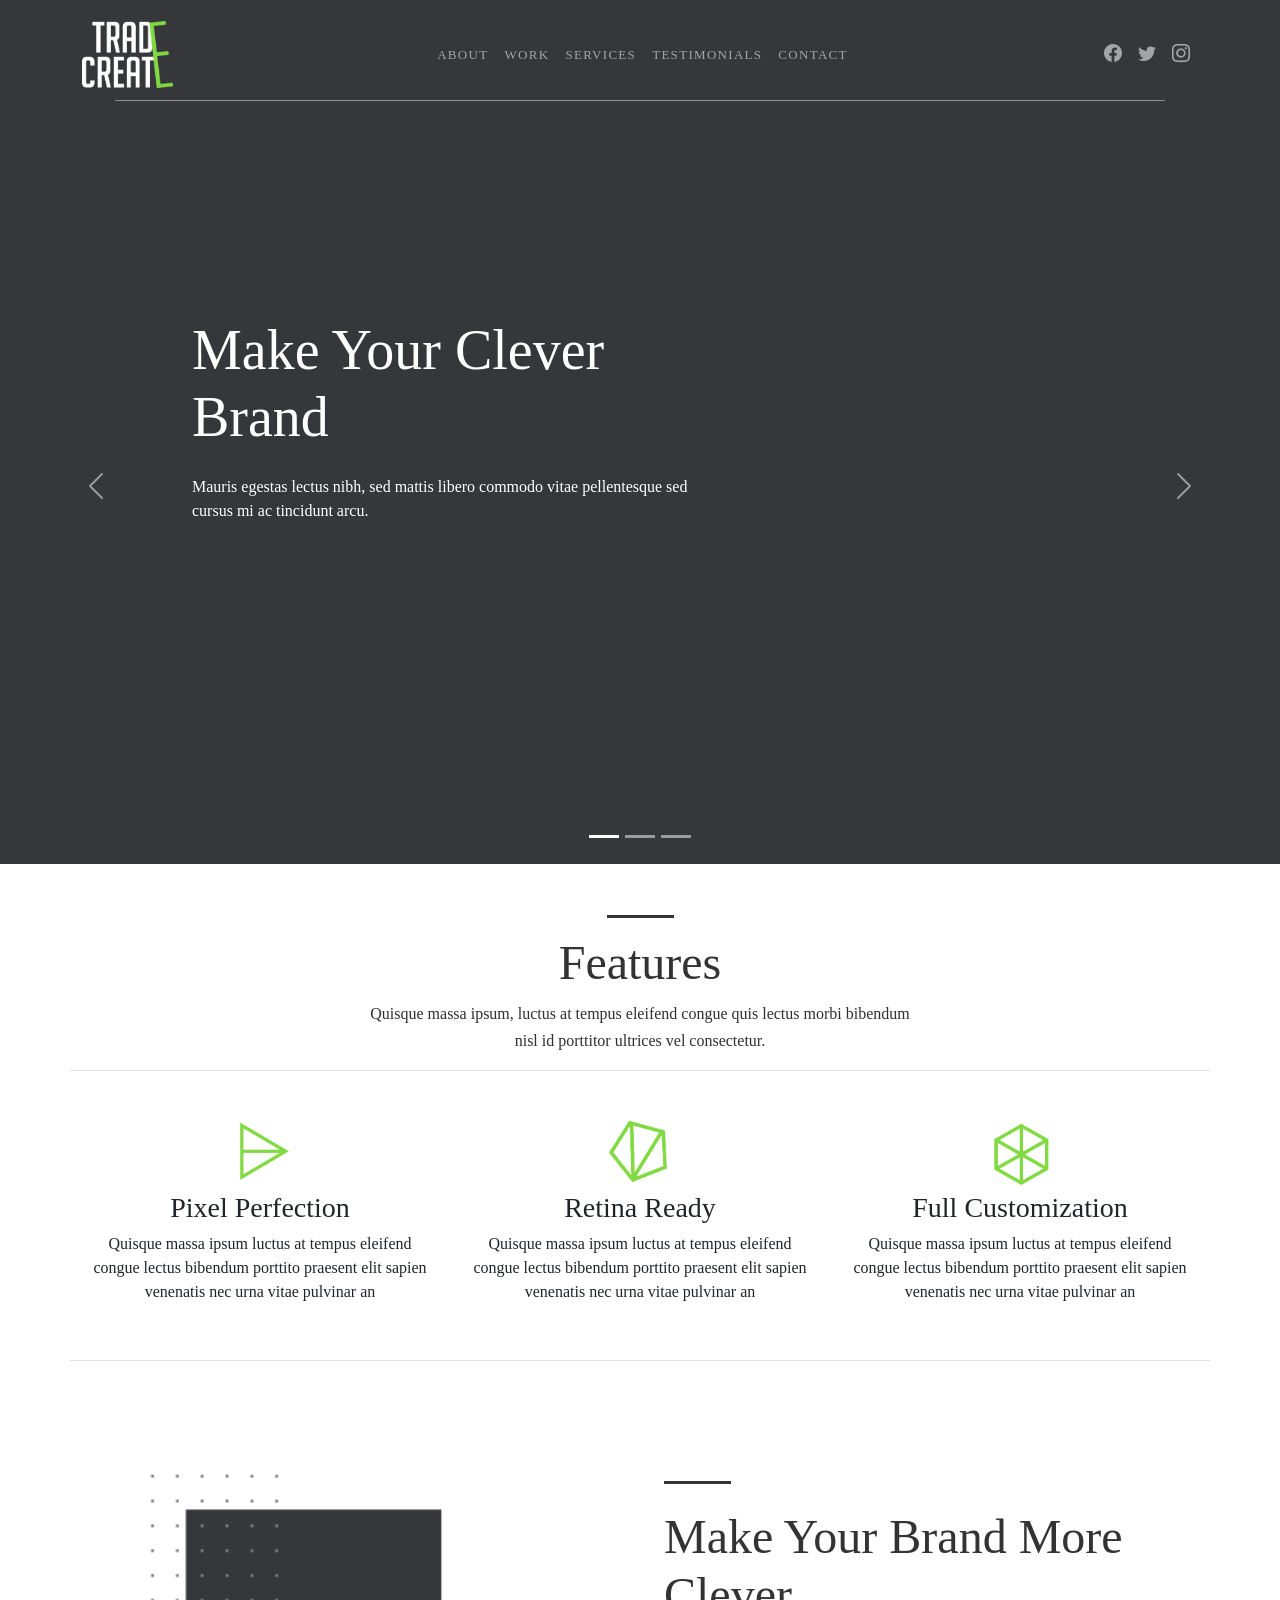
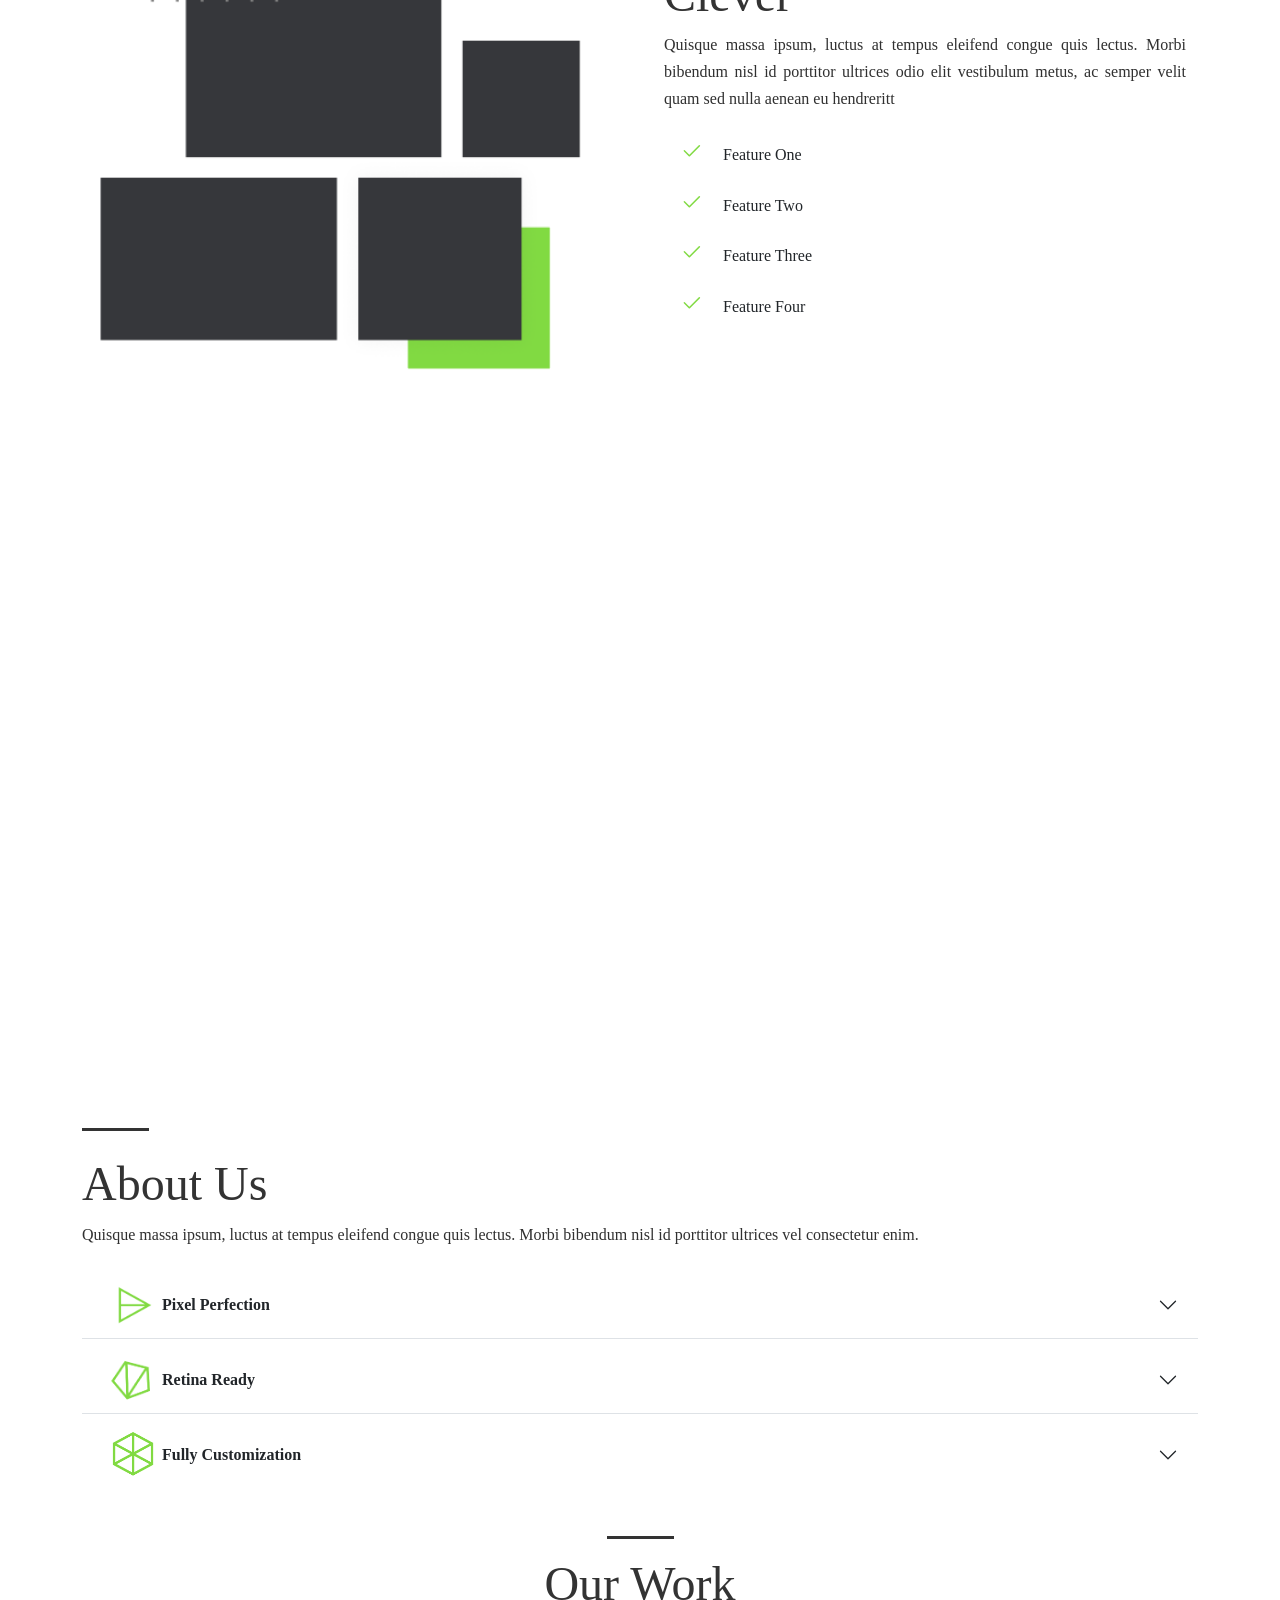
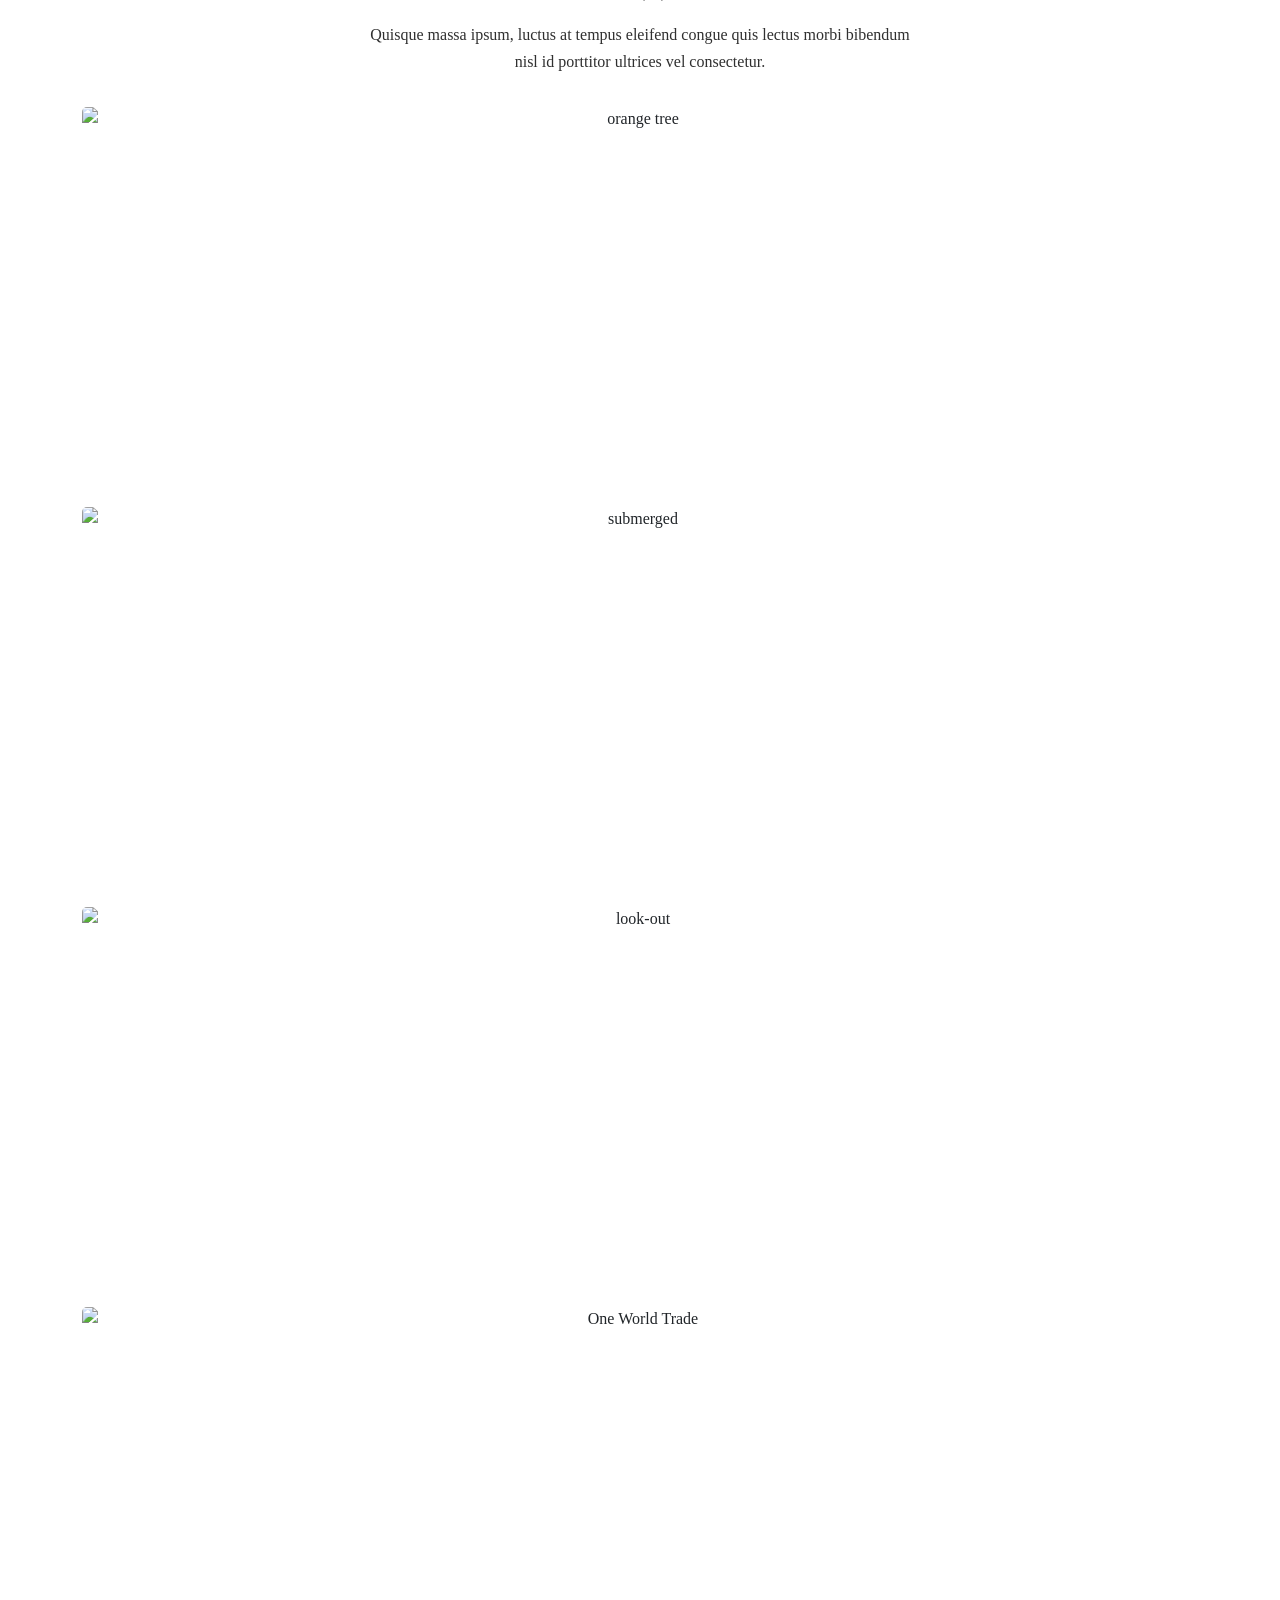
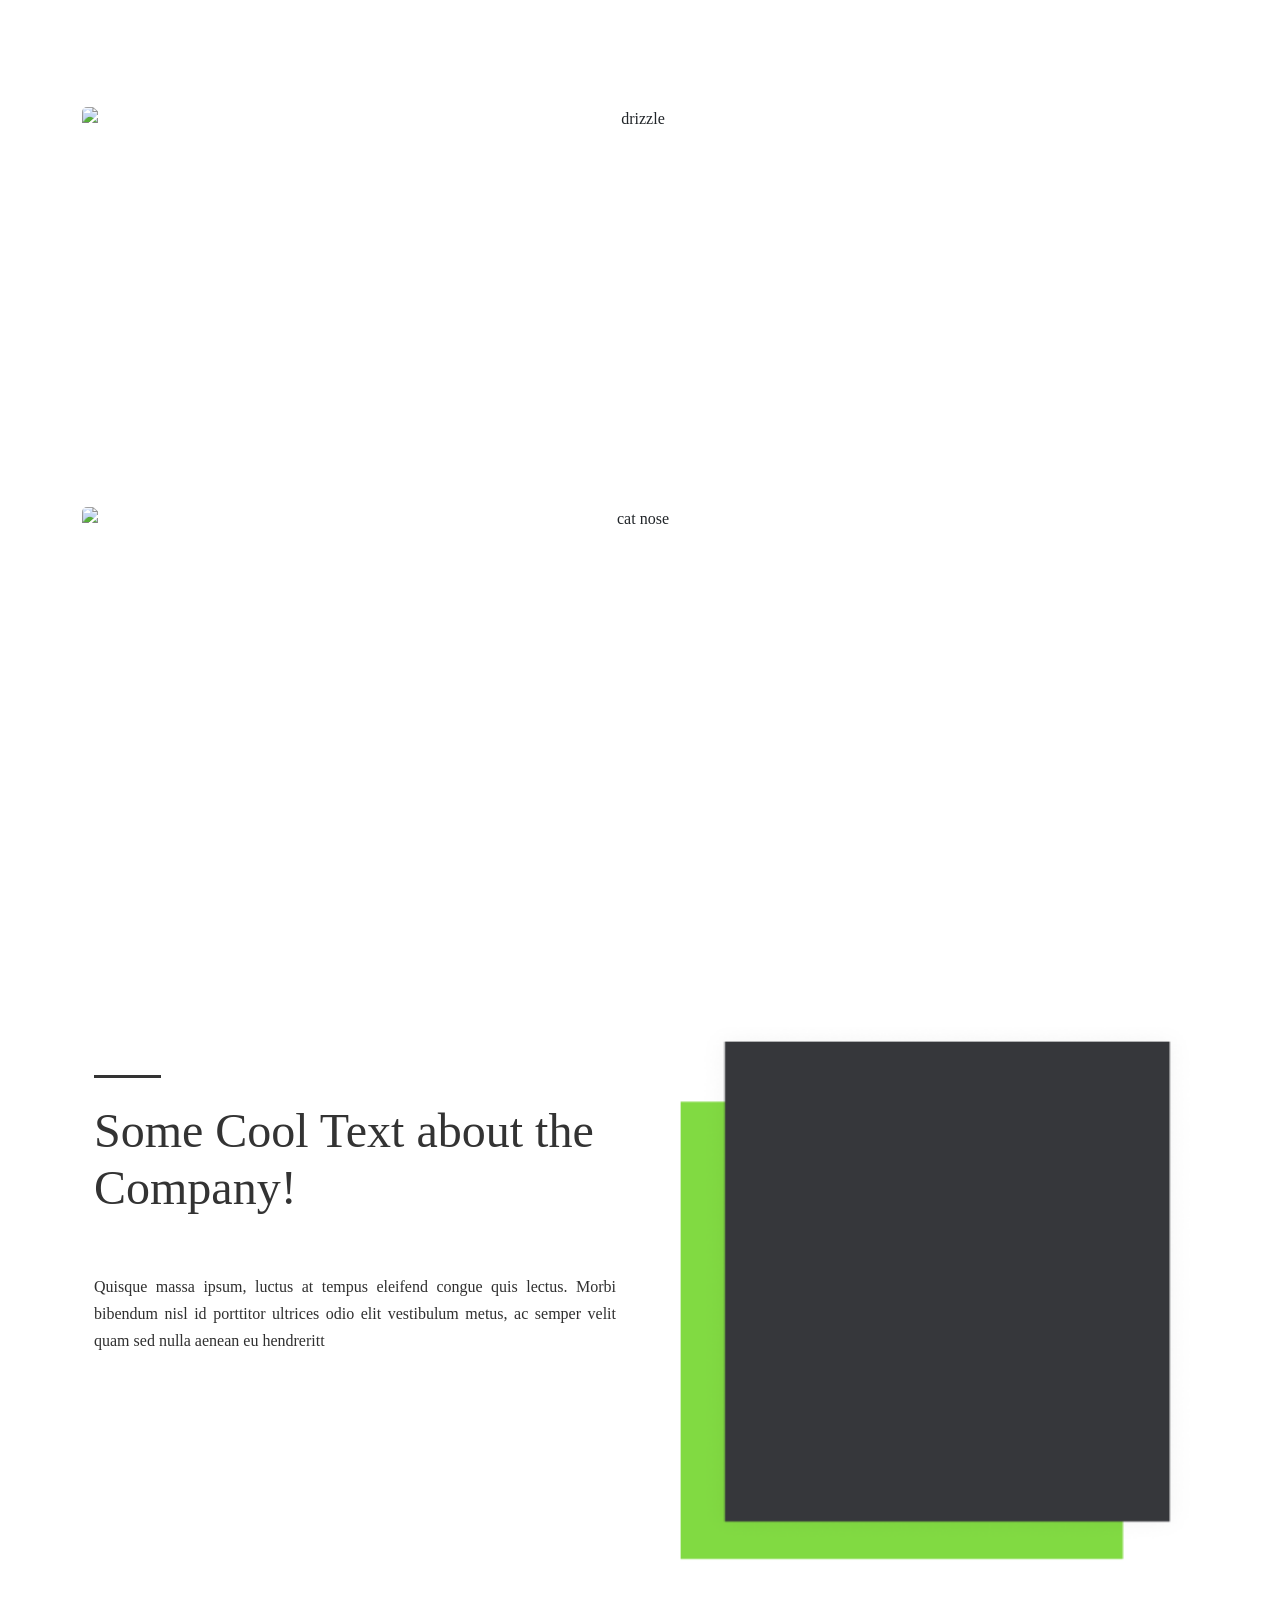
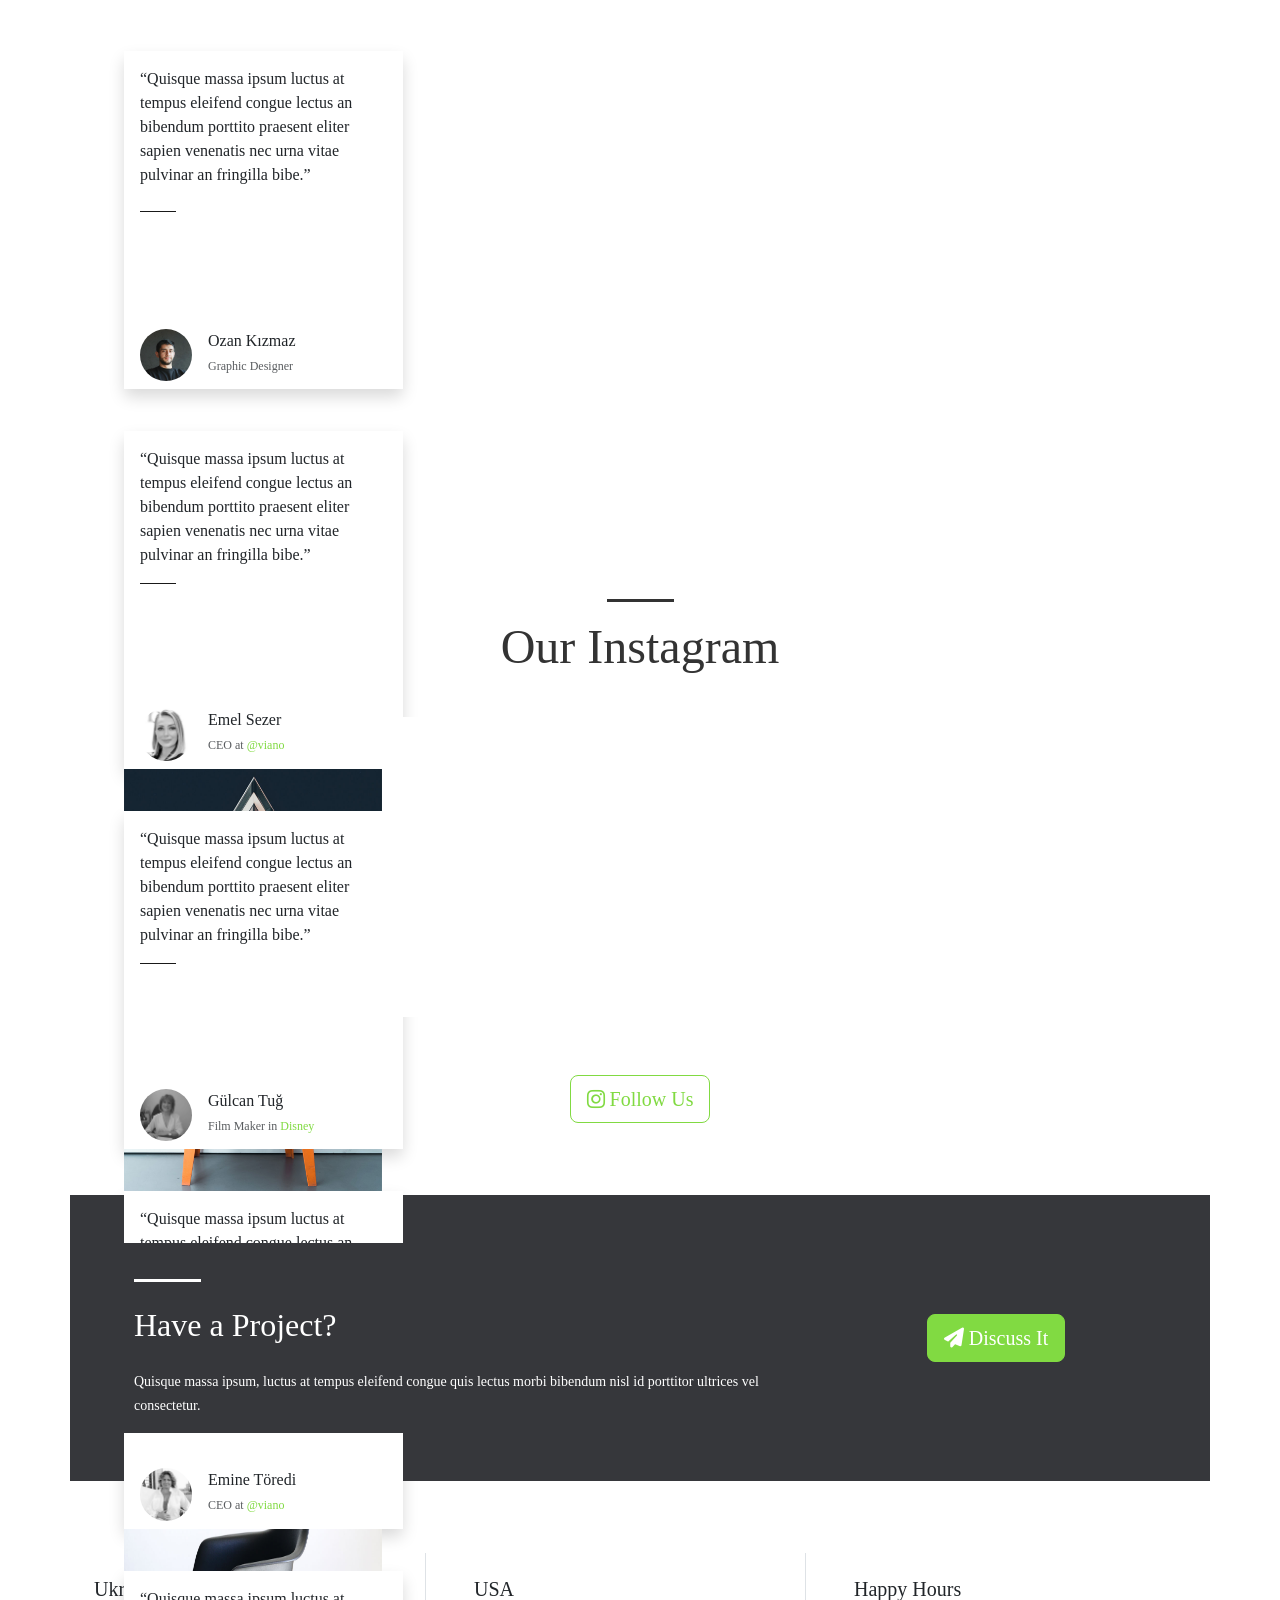
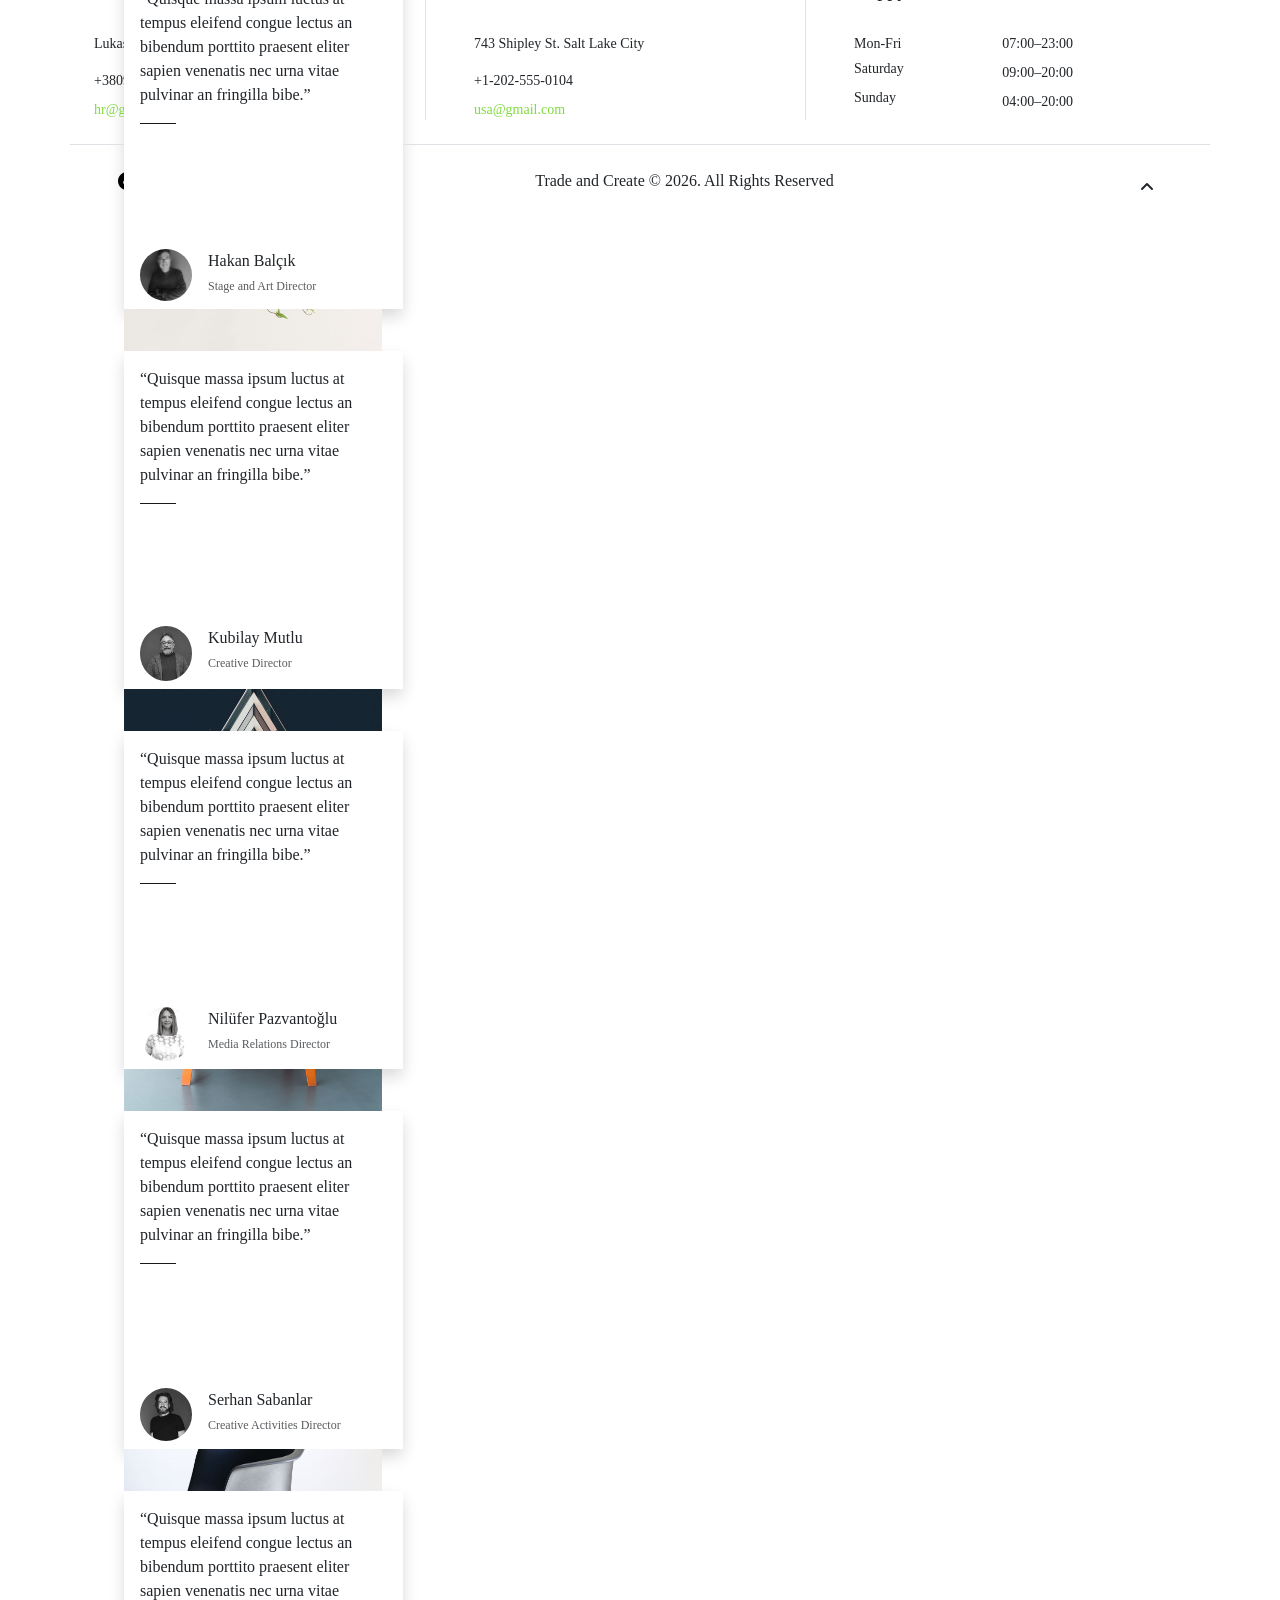
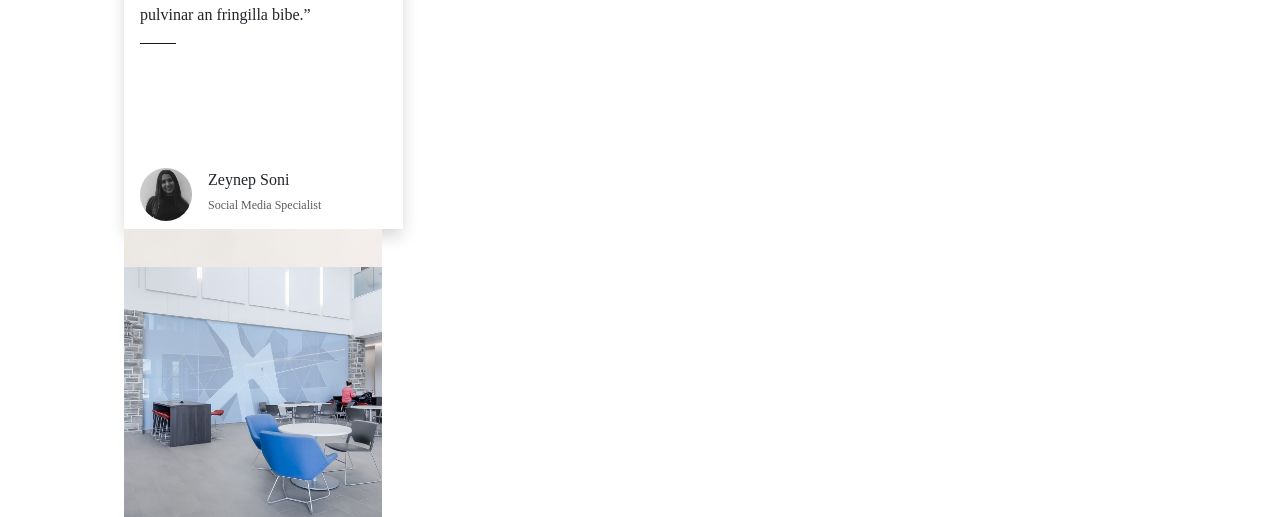
==== index.html @ 0f5eade4 "updated" ====
<!DOCTYPE html>
<html lang="en">
<head>
    <meta charset="UTF-8">
    <meta http-equiv="X-UA-Compatible" content="IE=edge">
    <meta name="viewport" content="width=device-width, initial-scale=1.0">
    <!-- WEBSITE INFO & TAGS -->
    <meta name="description" content="150 words">
    <meta name="url" content="http://www.websiteaddrress.com">
    <meta name="owner" content="your name">
    <meta name="keywords" content="your, tags">
    <!-- FAVICON -->
    <link rel="icon" type="image/png" href="/favicon/Trade and Create logo.png">
    <!-- BOOTSTRAP CDN -->
    <link href="https://cdn.jsdelivr.net/npm/bootstrap@5.1.3/dist/css/bootstrap.min.css" rel="stylesheet" integrity="sha384-1BmE4kWBq78iYhFldvKuhfTAU6auU8tT94WrHftjDbrCEXSU1oBoqyl2QvZ6jIW3" crossorigin="anonymous">
    <!-- BOOTSTRAP ICONS -->
    <link rel="stylesheet" href="https://cdn.jsdelivr.net/npm/bootstrap-icons@1.8.1/font/bootstrap-icons.css">
    <!-- FONT AWESOME CDN -->
    <link rel="stylesheet" href="https://cdnjs.cloudflare.com/ajax/libs/font-awesome/6.1.1/css/all.min.css" integrity="sha512-KfkfwYDsLkIlwQp6LFnl8zNdLGxu9YAA1QvwINks4PhcElQSvqcyVLLD9aMhXd13uQjoXtEKNosOWaZqXgel0g==" crossorigin="anonymous" referrerpolicy="no-referrer" />
    <!-- Flickity CSS CDN-->
    <link rel="stylesheet" href="https://npmcdn.com/flickity@2/dist/flickity.css">
    <!-- FONTS -->
        <!-- OPEN SANS -->
    <link rel="preconnect" href="https://fonts.googleapis.com">
    <link rel="preconnect" href="https://fonts.gstatic.com" crossorigin>
    <link href="https://fonts.googleapis.com/css2?family=Open+Sans:ital,wght@0,300;0,400;0,500;0,600;0,700;0,800;1,300;1,400;1,500;1,600;1,700;1,800&display=swap" rel="stylesheet">
    <!-- CSS -->
    <link rel="stylesheet" href="/css/style.css">
    <!-- TITLE -->
    <title>Trade and Create</title>
</head>
<body data-bs-spy="scroll" data-bs-target="#main-nav">
    <!-- TODO: NAVIGATION BAR SCROLL EFFECT-->
    <nav id="main-nav" class="py-3 navbar navbar-dark navbar-expand-md bg-darkish font-size-14">
        <div class="container">
            <a class="navbar-brand" href="/index.html">
                <img src="/logo/Trade and Create logo.png" alt="The logo of Trade and Create" class="logo">
            </a>
            <!-- <button class="navbar-toggler" data-toggle="collapse" data-target="#navbarMenu">
                <span class="navbar-toggler-icon"></span>
            </button> -->
            <button class="navbar-toggler" type="button" data-bs-toggle="collapse" data-bs-target="#navbarMenu" aria-controls="navbarSupportedContent" aria-expanded="false" aria-label="Toggle navigation">
                <span class="navbar-toggler-icon"></span>
            </button>
            <div class="navbar-collapse collapse text-center nav-border" id="navbarMenu">
                <ul class="ms-auto navbar-nav neon_hover">
                    <li class="nav-item">
                        <a href="#about_us" class="nav-link text-uppercase">About</a>
                    </li>
                    <li class="nav-item">
                        <a href="#our_work" class="nav-link text-uppercase">Work</a>
                    </li>
                    <li class="nav-item">
                        <a href="#section_1" class="nav-link text-uppercase">Services</a>
                    </li>
                    <li class="nav-item">
                        <a href="#appreciations" class="nav-link text-uppercase">Testimonials</a>
                    </li>
                    <li class="nav-item">
                        <a href="#share" class="nav-link text-uppercase">Contact</a>
                    </li>
                </ul>
                <ul class="ms-auto navbar-nav neon_icons">
                    <li class="nav-item">
                        <a href="https://www.facebook.com/" class="nav-link text-uppercase">
                            <i class="bi bi-facebook"></i>
                        </a>
                    </li>
                    <li class="nav-item">
                        <a href="https://www.twitter.com" class="nav-link text-uppercase">
                            <i class="bi bi-twitter"></i>
                        </a>
                    </li>
                    <li class="nav-item">
                        <a href="#our_instagram" class="nav-link text-uppercase">
                            <i class="bi bi-instagram"></i>
                        </a>
                    </li>
                </ul>
            </div>
        </div>
    </nav>
    <div id="nav-hr"></div>

    <!-- TODO: HEADER WITH CAROUSEL -->

        <div id="myCarousel" class="carousel slide" data-bs-ride="carousel">
            <div class="carousel-indicators">
                <button type="button" data-bs-target="#myCarousel" data-bs-slide-to="0" class="active" aria-current="true" aria-label="Slide 1"></button>
                <button type="button" data-bs-target="#myCarousel" data-bs-slide-to="1" aria-label="Slide 2"></button>
                <button type="button" data-bs-target="#myCarousel" data-bs-slide-to="2" aria-label="Slide 3"></button>
            </div>
            <div class="carousel-inner">
                <div class="carousel-item active">
                    <img src="/trash/background.png" class="d-block w-100 img-fluid" alt="...">
                    <div class="carousel-caption">
                        <h5 class="display-4 fw-500 text-start mb-4">Make Your Clever Brand</h5>
                        <p class="text-start">Mauris egestas lectus nibh, sed mattis libero commodo vitae pellentesque sed cursus mi ac tincidunt arcu.</p>
                    </div>
                </div>
                <div class="carousel-item">
                    <img src="/trash/background.png" class="d-block w-100 img-fluid" alt="...">
                    <div class="carousel-caption">
                        <h5 class="display-4 fw-500 text-start mb-4">Second slide label</h5>
                        <p class="text-start">Mauris egestas lectus nibh, sed mattis libero commodo vitae pellentesque sed cursus mi ac tincidunt arcu.</p>
                    </div>
                </div>
                <div class="carousel-item">
                    <img src="/trash/background.png" class="d-block w-100 img-fluid" alt="...">
                    <div class="carousel-caption">
                        <h5 class="display-4 fw-500 text-start mb-4">Third slide label</h5>
                        <p class="text-start">Mauris egestas lectus nibh, sed mattis libero commodo vitae pellentesque sed cursus mi ac tincidunt arcu.</p>
                    </div>
                </div>
            </div>
            <button class="carousel-control-prev" type="button" data-bs-target="#myCarousel" data-bs-slide="prev">
                <span class="carousel-control-prev-icon" aria-hidden="true"></span>
                <span class="visually-hidden">Previous</span>
            </button>
            <button class="carousel-control-next" type="button" data-bs-target="#myCarousel" data-bs-slide="next">
                <span class="carousel-control-next-icon" aria-hidden="true"></span>
                <span class="visually-hidden">Next</span>
            </button>
        </div>
        <div class="scroll_down">
            <a href="#features" class="btn btn-green btn-lg rounded-0">Scroll Down</a>
        </div>

    <!-- Scroll Effect -->
    <div data-bs-spy="scroll" data-bs-target="#main-nav" data-bs-offset="0" class="scrollspy-example" tabindex="0">

        <section id="features" class="py-4 text-dark text-center">
            <div class="container">
                <div class="mt-4">
                    <div id="section_hr_middle"></div>
                    <h1 class="recommend-h1 pt-3">Features</h1>
                    <p class="lead-custom3 w-50 mx-auto text-center">
                        Quisque massa ipsum, luctus at tempus eleifend congue quis lectus morbi bibendum nisl id porttitor ultrices vel consectetur.
                    </p>
    
                    <div class="row text-center py-4 border-bottom border-top">
                        <div class="col-md-4 mb-resp p-3 text-center">
                            <img src="/img/perfect.png" alt="" style="width: 90px; height: 80px;">
                            <!-- <i class="fas fa-cog fa-3x mb-2"></i> -->
                            <h3>Pixel Perfection</h3>
                            <p>Quisque massa ipsum luctus at tempus eleifend congue lectus bibendum porttito praesent elit sapien venenatis nec urna vitae pulvinar an</p>
                        </div>
                        <div class="col-md-4 mb-resp p-3 text-center">
                            <img src="/img/2.png" alt="" style="width: 90px; height: 80px;">
                            <!-- <i class="fas fa-cloud fa-3x mb-2"></i> -->
                            <h3>Retina Ready</h3>
                            <p>Quisque massa ipsum luctus at tempus eleifend congue lectus bibendum porttito praesent elit sapien venenatis nec urna vitae pulvinar an</p>
                        </div>
                        <div class="col-md-4 mb-resp p-3 text-center">
                            <!-- <i class="fas fa-cart-plus fa-3x mb-2"></i> -->
                            <img src="/img/3.png" alt="" style="width: 80px; height: 70px; margin-top: 10px;">
                            <h3>Full Customization</h3>
                            <p>Quisque massa ipsum luctus at tempus eleifend congue lectus bibendum porttito praesent elit sapien venenatis nec urna vitae pulvinar an</p>
                        </div>
                    </div>
                </div>
            </div>
        </section>
    
        <!-- TODO: SECTION 1 WITH IMG -->
        <section class="py-5 text-left text-dark" id="section_1">
            <div class="container">
                <div class="row">
                    <div class="col-sm-12 col-md-6 ml-auto">
                        <img src="/img/big.png" alt="">
                    </div>
                    <div class="col-md-6 px-4 mt-5">
                        <div id="section_hr"></div>
                        <h1 class="recommend-h1 pt-4">Make Your Brand More Clever</h1>
                        <p class="lead-custom2">
                            Quisque massa ipsum, luctus at tempus eleifend congue quis lectus. Morbi bibendum nisl id porttitor ultrices odio elit vestibulum metus, ac semper velit quam sed nulla aenean eu hendreritt
                        </p>
                        <ul class="list-group mb-2">
                            <li class="list-group-item" id="list-group-sp">
                                <i class="bi bi-check2"></i> &nbsp &nbsp Feature One
                            </li>
                            <li class="list-group-item" id="list-group-sp">
                                <i class="bi bi-check2"></i> &nbsp &nbsp Feature Two
                            </li>
                            <li class="list-group-item" id="list-group-sp">
                                <i class="bi bi-check2"></i> &nbsp &nbsp Feature Three
                            </li>
                            <li class="list-group-item" id="list-group-sp">
                                <i class="bi bi-check2"></i> &nbsp &nbsp Feature Four
                            </li>
                        </ul>
                    </div>
                </div>
            </div>
        </section>
    
        <!-- TODO: VIDEO SECTION -->
        <div class="container" id="video_section">
            <video width="400" loop autoplay="true" muted>
                <source src="https://fol.com.tr/wp-content/themes/folstudio/dist/img/F_High.mp4" type="video/mp4">
            </video>
        </div>
    
        <!-- ABOUT US  -->
        <section class="py-4 text-left text-dark" id="about_us">
            <div class="container">
                <div class="mt-5">
                    <div id="section_hr"></div>
                    <h1 class="recommend-h1 pt-4">About Us</h1>
                    <p class="lead-custom2">
                        Quisque massa ipsum, luctus at tempus eleifend congue quis lectus. Morbi bibendum nisl id porttitor ultrices vel consectetur enim.
                    </p>
    
                    <!-- ACCORDION -->
                    <div class="accordion accordion-flush font-open-sans" id="accordionExample">
                        <div class="accordion-item">
                            <h2 class="accordion-header" id="headingOne">
                                <button class="accordion-button collapsed fw-bold" type="button" data-bs-toggle="collapse" data-bs-target="#collapseOne" aria-expanded="false" aria-controls="collapseOne">
                                    <img src="/img/perfect.png" alt="" style="width: 60px; height: 50px;">
                                    Pixel Perfection
                                </button>
                            </h2>
                            <div id="collapseOne" class="accordion-collapse collapse" aria-labelledby="headingOne" data-bs-parent="#accordionExample">
                                <div class="accordion-body">
                                    <strong>This is the second item's accordion body.</strong> It is hidden by default, until the collapse plugin adds the appropriate classes that we use to style each element. These classes control the overall appearance, as well as the showing and hiding via CSS transitions. You can modify any of this with custom CSS or overriding our default variables. It's also worth noting that just about any HTML can go within the <code>.accordion-body</code>, though the transition does limit overflow.
                                </div>
                            </div>
                        </div>
    
                        <div class="accordion-item">
                            <h2 class="accordion-header" id="headingTwo">
                                <button class="accordion-button collapsed fw-bold" type="button" data-bs-toggle="collapse" data-bs-target="#collapseTwo" aria-expanded="false" aria-controls="collapseTwo">
                                <img src="/img/2.png" alt="" style="width: 60px; height: 50px;">
                                Retina Ready
                                </button>
                            </h2>
                            <div id="collapseTwo" class="accordion-collapse collapse" aria-labelledby="headingTwo" data-bs-parent="#accordionExample">
                                <div class="accordion-body">
                                    <strong>This is the second item's accordion body.</strong> It is hidden by default, until the collapse plugin adds the appropriate classes that we use to style each element. These classes control the overall appearance, as well as the showing and hiding via CSS transitions. You can modify any of this with custom CSS or overriding our default variables. It's also worth noting that just about any HTML can go within the <code>.accordion-body</code>, though the transition does limit overflow.
                                </div>
                            </div>
                        </div>
    
                        <div class="accordion-item">
                            <h2 class="accordion-header" id="headingThree">
                                <button class="accordion-button collapsed fw-bold" type="button" data-bs-toggle="collapse" data-bs-target="#collapseThree" aria-expanded="false" aria-controls="collapseThree">
                                <img src="/img/3.png" alt="" style="width: 60px; height: 50px;">
                                Fully Customization
                                </button>
                            </h2>
                            <div id="collapseThree" class="accordion-collapse collapse" aria-labelledby="headingThree" data-bs-parent="#accordionExample">
                                <div class="accordion-body">
                                    <strong>This is the third item's accordion body.</strong> It is hidden by default, until the collapse plugin adds the appropriate classes that we use to style each element. These classes control the overall appearance, as well as the showing and hiding via CSS transitions. You can modify any of this with custom CSS or overriding our default variables. It's also worth noting that just about any HTML can go within the <code>.accordion-body</code>, though the transition does limit overflow.
                                </div>
                            </div>
                        </div>
                    </div>
    
                </div>
            </div>
        </section>
    
        <!-- CAROUSEL TEST -->
        <section class="py-4 mb-5 text-center text-dark" id="our_work">
            <div class="container">
                <div>
                    <div id="section_hr_middle"></div>
                    <h1 class="recommend-h1 pt-3 text-center">Our Work</h1>
                    <p class="lead-custom3 w-50 mx-auto">
                        Quisque massa ipsum, luctus at tempus eleifend congue quis lectus morbi bibendum nisl id porttitor ultrices vel consectetur.
                    </p>
    
                    <!-- Flickity HTML init -->
                    <div class="carousel_work pt-3"
                    data-flickity='{ "imagesLoaded": true, "percentPosition": false, "wrapAround": true, "autoPlay": true }'>
                        <img class="m-custom" src="https://s3-us-west-2.amazonaws.com/s.cdpn.io/82/orange-tree.jpg" alt="orange tree" />
                        <img class="m-custom" src="https://s3-us-west-2.amazonaws.com/s.cdpn.io/82/submerged.jpg" alt="submerged" />
                        <img class="m-custom" src="https://s3-us-west-2.amazonaws.com/s.cdpn.io/82/look-out.jpg" alt="look-out" />
                        <img class="m-custom" src="https://s3-us-west-2.amazonaws.com/s.cdpn.io/82/one-world-trade.jpg" alt="One World Trade" />
                        <img class="m-custom" src="https://s3-us-west-2.amazonaws.com/s.cdpn.io/82/drizzle.jpg" alt="drizzle" />
                        <img class="m-custom" src="https://s3-us-west-2.amazonaws.com/s.cdpn.io/82/cat-nose.jpg" alt="cat nose" />
                    </div>
    
                </div>
            </div>
        </section>
    
    
        <section class="pt-5 pb-2 text-left text-dark" id="section_2">
            <div class="container">
                <div class="row">
                    <div class="col-md-6 px-4 mt-5">
                        <div id="section_hr"></div>
                        <h1 class="recommend-h1 pt-4">Some Cool Text about the Company!</h1>
                        <p class="lead-custom2 pt-5">
                            Quisque massa ipsum, luctus at tempus eleifend congue quis lectus. Morbi bibendum nisl id porttitor ultrices odio elit vestibulum metus, ac semper velit quam sed nulla aenean eu hendreritt
                        </p>
                    </div>
                    <div class="col-sm-12 col-md-6">
                        <img src="/trash/Screenshot 2022-03-30 200941.png" alt="">
                    </div>
                </div>
            </div>
        </section>
    
        <section class="py-4 text-center text-dark" id="appreciations">
            <div class="container">
                <div class="carousel_grouped" data-flickity='{ "groupCells": true, "wrapAround": true, "autoPlay": true}'>
                    <div class="carousel_grouped-cell shadow m-4-5">
                            <div class="card">
                                <div class="card-body">
                                    <p class="card-text text-start mb-4">“Quisque massa ipsum luctus at tempus eleifend congue lectus an bibendum porttito praesent eliter sapien venenatis nec urna vitae pulvinar an fringilla bibe.”</p>
                                    <div id="section_hr_card"></div>
                                </div>
                                <div class="card-footer bg-white border-0">
                                    <img class="float-start img-fluid rounded-circle me-3" src="/img/person 1.jpg" alt="Ozan's Smile" width="52px">
                                    <div class="text-start">Ozan Kızmaz <br>
                                    <small class="text-muted">Graphic Designer</small>
                                    </div>
                                </div>
                            </div>
                        </div>
                    <div class="carousel_grouped-cell shadow m-4-5">
                        <div class="card">
                            <div class="card-body">
                                <p class="card-text text-start">“Quisque massa ipsum luctus at tempus eleifend congue lectus an bibendum porttito praesent eliter sapien venenatis nec urna vitae pulvinar an fringilla bibe.”</p>
                                <div id="section_hr_card"></div>
                            </div>
                            <div class="card-footer bg-white border-0">
                                    <img class="float-start img-fluid rounded-circle me-3" src="/img/person 2.jpg" alt="person" width="52px">
                                    <div class="text-start">Emel Sezer <br>
                                    <small class="text-muted">CEO at <span class="at">@viano</span></small>
                                    </div>
                                </div>
                        </div>
                    </div>
                    <div class="carousel_grouped-cell shadow m-4-5">
                        <div class="card">
                            <div class="card-body">
                                <p class="card-text text-start">“Quisque massa ipsum luctus at tempus eleifend congue lectus an bibendum porttito praesent eliter sapien venenatis nec urna vitae pulvinar an fringilla bibe.”</p>
                                <div id="section_hr_card"></div>
                            </div>
                            <div class="card-footer bg-white border-0">
                                    <img class="float-start img-fluid rounded-circle me-3" src="/img/person 3.jpeg" alt="person" width="52px">
                                    <div class="text-start">Gülcan Tuğ <br>
                                    <small class="text-muted">Film Maker in <span class="at">Disney</span></small>
                                    </div>
                                </div>
                        </div>
                    </div>
                    <div class="carousel_grouped-cell shadow m-4-5">
                        <div class="card">
                            <div class="card-body">
                                <p class="card-text text-start">“Quisque massa ipsum luctus at tempus eleifend congue lectus an bibendum porttito praesent eliter sapien venenatis nec urna vitae pulvinar an fringilla bibe.”</p>
                                <div id="section_hr_card"></div>
                            </div>
                            <div class="card-footer bg-white border-0">
                                    <img class="float-start img-fluid rounded-circle me-3" src="/img/person 4.jpg" alt="person" width="52px">
                                    <div class="text-start">Emine Töredi <br>
                                    <small class="text-muted">CEO at <span class="at">@viano</span></small>
                                    </div>
                                </div>
                        </div>
                    </div>
                    <div class="carousel_grouped-cell shadow m-4-5">
                        <div class="card">
                            <div class="card-body">
                                <p class="card-text text-start">“Quisque massa ipsum luctus at tempus eleifend congue lectus an bibendum porttito praesent eliter sapien venenatis nec urna vitae pulvinar an fringilla bibe.”</p>
                                <div id="section_hr_card"></div>
                            </div>
                            <div class="card-footer bg-white border-0">
                                    <img class="float-start img-fluid rounded-circle me-3" src="/img/person 5.jpg" alt="person" width="52px">
                                    <div class="text-start">Hakan Balçık <br>
                                    <small class="text-muted">Stage and Art Director</small>
                                    </div>
                                </div>
                        </div>
                    </div>
                    <div class="carousel_grouped-cell shadow m-4-5">
                        <div class="card">
                            <div class="card-body">
                                <p class="card-text text-start">“Quisque massa ipsum luctus at tempus eleifend congue lectus an bibendum porttito praesent eliter sapien venenatis nec urna vitae pulvinar an fringilla bibe.”</p>
                                <div id="section_hr_card"></div>
                            </div>
                            <div class="card-footer bg-white border-0">
                                    <img class="float-start img-fluid rounded-circle me-3" src="/img/person 6.jpg" alt="person" width="52px">
                                    <div class="text-start">Kubilay Mutlu <br>
                                    <small class="text-muted">Creative Director</small>
                                    </div>
                                </div>
                        </div>
                    </div>
                    <div class="carousel_grouped-cell shadow m-4-5">
                        <div class="card">
                            <div class="card-body">
                                <p class="card-text text-start">“Quisque massa ipsum luctus at tempus eleifend congue lectus an bibendum porttito praesent eliter sapien venenatis nec urna vitae pulvinar an fringilla bibe.”</p>
                                <div id="section_hr_card"></div>
                            </div>
                            <div class="card-footer bg-white border-0">
                                    <img class="float-start img-fluid rounded-circle me-3" src="/img/person 7.jpg" alt="person" width="52px">
                                    <div class="text-start">Nilüfer Pazvantoğlu <br>
                                    <small class="text-muted">Media Relations Director</small>
                                    </div>
                                </div>
                        </div>
                    </div>
                    <div class="carousel_grouped-cell shadow m-4-5">
                        <div class="card">
                            <div class="card-body">
                                <p class="card-text text-start">“Quisque massa ipsum luctus at tempus eleifend congue lectus an bibendum porttito praesent eliter sapien venenatis nec urna vitae pulvinar an fringilla bibe.”</p>
                                <div id="section_hr_card"></div>
                            </div>
                            <div class="card-footer bg-white border-0">
                                    <img class="float-start img-fluid rounded-circle me-3" src="/img/person 8.jpg" alt="person" width="52px">
                                    <div class="text-start">Serhan Sabanlar <br>
                                    <small class="text-muted">Creative Activities Director</small>
                                    </div>
                                </div>
                        </div>
                    </div>
                    <div class="carousel_grouped-cell shadow m-4-5">
                        <div class="card">
                            <div class="card-body">
                                <p class="card-text text-start">“Quisque massa ipsum luctus at tempus eleifend congue lectus an bibendum porttito praesent eliter sapien venenatis nec urna vitae pulvinar an fringilla bibe.”</p>
                                <div id="section_hr_card"></div>
                            </div>
                            <div class="card-footer bg-white border-0">
                                    <img class="float-start img-fluid rounded-circle me-3" src="/img/person 9.png" alt="person" width="52px">
                                    <div class="text-start">Zeynep Soni <br>
                                    <small class="text-muted">Social Media Specialist</small>
                                    </div>
                                </div>
                        </div>
                    </div>
                </div>
            </div>
        </section>
        <!-- Flickity HTML init -->
    
        <section class="py-4 text-center text-dark" id="our_instagram">
            <div class="container">
                <div>
                    <div id="section_hr_middle"></div>
                    <h1 class="recommend-h1 pt-3 text-center">Our Instagram</h1>
                </div>
    
                <!-- Flickity HTML init -->
                <div class="carousel-insta m-4-5" data-flickity='{ "groupCells": true, "wrapAround": true, "autoPlay": true}'>
                    <div class="carousel-cell-insta me-5">
                        <img src="/images/work-1.jpg" alt="">
                    </div>
                    <div class="carousel-cell-insta me-5">
                        <img src="/images/work-2.jpg" alt="">
                    </div>
                    <div class="carousel-cell-insta me-5">
                        <img src="/images/work-3.jpg" alt="">
                    </div>
                    <div class="carousel-cell-insta me-5">
                        <img src="/images/work-4.jpg" alt="">
                    </div>
                    <div class="carousel-cell-insta me-5">
                        <img src="/images/work-5.jpg" alt="">
                    </div>
                    <div class="carousel-cell-insta me-5">
                        <img src="/images/work-6.jpg" alt="">
                    </div>
                    <div class="carousel-cell-insta me-5">
                        <img src="/images/work-1.jpg" alt="">
                    </div>
                    <div class="carousel-cell-insta me-5">
                        <img src="/images/work-2.jpg" alt="">
                    </div>
                    <div class="carousel-cell-insta me-5">
                        <img src="/images/work-3.jpg" alt="">
                    </div>
                    <div class="carousel-cell-insta me-5">
                        <img src="/images/work-4.jpg" alt="">
                    </div>
                    <div class="carousel-cell-insta me-5">
                        <img src="/images/work-5.jpg" alt="">
                    </div>
                    <div class="carousel-cell-insta me-5">
                        <img src="/images/work-6.jpg" alt="">
                    </div>
                </div>
    
                <a href="https://www.instagram.com/tradeandcreate/" class="btn btn-outline-green btn-lg mt-3">
                    <i class="bi bi-instagram"></i> Follow Us</a>
            </div>
        </section>
    
        <section class="container my-5 p-5" id="share">
            <div class="row">
                <div class="col-md-8">
                    <div class="card">
                        <div class="card-body">
                            <div id="section_hr"></div>
                            <h2 class="pt-4 pb-3 card-title">Have a Project?</h2>
                            <small class="card-text">Quisque massa ipsum, luctus at tempus eleifend congue quis lectus morbi bibendum nisl id porttitor ultrices vel consectetur.</small>
                        </div>
                    </div>
                </div>
                <div class="col-md-4 d-flex justify-content-center align-items-center">
                    <button class="btn btn-green btn-lg">
                        <i class="fa-solid fa-paper-plane"></i> Discuss It
                    </button>
                </div>
            </div>
        </section>
    
        <section id="contacts" class="container">
            <div class="row">
                <div class="col-md-4 p-4">
                    <div class="border-end">
                        <h5 class="py-4">Ukraine</h5>
                        <address>Lukashevicha N. Ul., bld. 19, Kiev</address>
                        <a class="d-block pb-2 text-decoration-none text-dark" href="tel:+380931122334">+380931122334</a>
                        <a href="mailto:hr@gmail.com">hr@gmail.com</a>
                    </div>
                </div>
                <div class="contacts_hr"></div>
                <div class="col-md-4 p-4">
                    <div class="border-end">
                        <h5 class="py-4">USA</h5>
                        <address>743 Shipley St.
                            Salt Lake City
                        </address>
                        <a class="d-block pb-2 text-decoration-none text-dark" href="tel:+1-202-555-0104">+1-202-555-0104</a>
                        <a href="mailto:usa@gmail.com">usa@gmail.com</a>
                    </div>
                </div>
                <div class="contacts_hr"></div>
                <div class="col-md-4 p-4">
                    <div>
                        <h5 class="py-4">Happy Hours</h5>
                        <div class="row">
                            <div class="col-5">
                                <div class="pb-1">Mon-Fri</div>
                                <div class="pb-2">Saturday</div>
                                <div>Sunday</div>
                            </div>
                            <div class="col-7">
                                <div class="pb-2">07:00–23:00</div>
                                <div class="pb-2">09:00–20:00</div>
                                <div>04:00–20:00</div>
                            </div>
                        </div>
                    </div>
                </div>
            </div>
        </section>
    
    </div> <!-- End of Scroll -->
    <footer class="container py-4 px-5 border-top">
        <div class="row">
            <div class="col-sm-4 footer-icons">
                <a href="https://www.facebook.com/">
                    <i class="bi bi-facebook"></i>
                </a>
                <a href="https://www.twitter.com">
                    <i class="bi bi-twitter ms-3"></i>
                </a>
                <a href="https://www.instagram.com/tradeandcreate/">
                    <i class="bi bi-instagram ms-3"></i>
                </a>
            </div>
            <div id="footer_title" class="col-sm-5 text-center">Trade and Create &copy; <span id="year"></span>. All Rights Reserved</div>
            <div class="col-sm-3 arrow">
                <a href="#main-nav">
                    <i class="fa-solid fa-angle-up float-end mt-1 btn btn-outline-dark rounded-circle" style="padding: 6px 8px;">
                    </i>
                </a>
            </div>
        </div>
    </footer>

    <!-- <div data-bs-spy="scroll" data-bs-target="#main-nav" data-bs-offset="0" class="scrollspy-example" tabindex="0">
        <h4 id="about">First heading</h4>
        <p>Lorem, ipsum dolor sit amet consectetur adipisicing elit. Earum expedita repellendus, esse eveniet enim atque rerum. Placeat magni nihil labore id provident illum doloribus voluptas vel, delectus ab iure neque optio. Quibusdam eum aliquam nostrum qui veritatis atque iure facilis.</p>
        <h4 id="work">Second heading</h4>
        <p>Lorem ipsum dolor sit amet consectetur adipisicing elit. Nesciunt nemo saepe commodi ad totam corrupti sit, at, dicta omnis odio officiis cupiditate quas perferendis, hic aliquam veniam. Unde architecto iure optio magnam amet voluptate, voluptatum doloribus aliquid. Vel, quas maiores.</p>
        <h4 id="services">Third heading</h4>
        <p>Lorem ipsum dolor sit amet consectetur adipisicing elit. Sint accusantium animi quia quam porro tenetur itaque excepturi nostrum. Fugit suscipit, tempore incidunt inventore non a dicta ut consectetur unde cum, magnam modi eligendi, odio distinctio qui neque provident accusamus iure!</p>
        <h4 id="testimonials">Fourth heading</h4>
        <p>Lorem ipsum dolor sit amet consectetur, adipisicing elit. Omnis, vel! Nisi beatae laboriosam, nulla architecto hic, veritatis nihil esse corrupti, consectetur sapiente eos? Alias fuga sapiente voluptatem laudantium, debitis obcaecati ipsum inventore? Maiores, labore alias? Dignissimos vero repellendus provident debitis.</p>
        <h4 id="contact">Fifth heading</h4>
        <p>Lorem ipsum dolor sit amet consectetur adipisicing elit. Cumque, necessitatibus commodi reiciendis aspernatur animi asperiores, quasi harum unde maxime dolorem voluptatem sed temporibus deserunt quod accusamus amet dolorum quam doloribus architecto. Nemo repellat aliquam cum consectetur neque. Consequatur, autem atque.</p>
    </div> -->


    <!-- JavaScript CDN -->
    <script src="https://cdn.jsdelivr.net/npm/bootstrap@5.1.3/dist/js/bootstrap.bundle.min.js" integrity="sha384-ka7Sk0Gln4gmtz2MlQnikT1wXgYsOg+OMhuP+IlRH9sENBO0LRn5q+8nbTov4+1p" crossorigin="anonymous"></script>
    <!-- jQuery CDN -->
    <script src="https://code.jquery.com/jquery-3.6.0.min.js" integrity="sha256-/xUj+3OJU5yExlq6GSYGSHk7tPXikynS7ogEvDej/m4=" crossorigin="anonymous"></script>
    <!-- Flickity JS CDN -->
    <script src="https://npmcdn.com/flickity@2/dist/flickity.pkgd.js"></script>

    <script>
        // Get the current year for the copyright
        $('#year').text(new Date().getFullYear());

        // Scroll Spy
        var scrollSpy = new bootstrap.ScrollSpy(document.body, {
        target: '#main-nav'
        })

        // Carousel
        var myCarousel = document.querySelector('#myCarousel')
        var carousel = new bootstrap.Carousel(myCarousel, {
            interval: 4000,
            wrap: true
        })
    </script>
</body>
</html>
---- css/style.css ----
body {
  position: relative;
  font-family: "Poppins" !important;
}

.logo {
  width: 91px;
  height: 67px;
}

@font-face {
  font-family: Circular Font Std;
  src: url(/fonts/circular-std-medium-500.ttf);
}

/* .font-circular {
  font-family: Circular Font Std;
}

.font-roboto {
  font-family: "Roboto", sans-serif;
}

.font-open-sans {
  font-family: "Open Sans", sans-serif;
} */

.font-size-14 {
  font-size: 14px;
  border-bottom: 1px solid #ccc;
}

.bg-darkish {
  background-color: #36373b;
}


/* The beginning of A Hover Effects */

#main-nav ul.neon_icons li a:hover, #main-nav ul.neon_hover li a {
  color: rgba(255, 255, 255, 0.55);
  text-decoration: none;
  letter-spacing: .1em;
  text-transform: uppercase;
  font-size: 13px;  
  font-weight: 400;
  position: relative;
  /* padding: 10px 10px; */
  font-family: 'Poppins';
  -webkit-transition: 0.3s;
  -o-transition: 0.3s;
  transition: 0.3s;
}

#main-nav ul.neon_hover li a:after {
  content: "";
  position: absolute;
  height: 2px;
  bottom: 7px;
  left: 10px;
  right: 10px;
  background-color: #81da42;
  visibility: hidden;
  -webkit-transform: scaleX(0);
  -moz-transform: scaleX(0);
  -ms-transform: scaleX(0);
  -o-transform: scaleX(0);
  transform: scaleX(0);
  -webkit-transition: all 0.3s cubic-bezier(0.175, 0.885, 0.32, 1.275);
  -moz-transition: all 0.3s cubic-bezier(0.175, 0.885, 0.32, 1.275);
  -ms-transition: all 0.3s cubic-bezier(0.175, 0.885, 0.32, 1.275);
  -o-transition: all 0.3s cubic-bezier(0.175, 0.885, 0.32, 1.275);
  transition: all 0.3s cubic-bezier(0.175, 0.885, 0.32, 1.275);
}

#main-nav ul.neon_icons li a:hover, #main-nav ul.neon_hover li a:hover {
  text-decoration: none;
  color: #ffffff;
  text-shadow: 0 0 5px #77c53e, 0 0 10px #ffffff, 0 0 15px #81da42, 0 0 20px #81da42;
  font-weight: 600;
}


#main-nav ul.neon_icons li a:hover, #main-nav ul.neon_hover li a:hover, #main-nav ul.neon_hover li a:active, #main-nav ul.neon_hover li a:focus {
  color: #81da42;
  outline: none;
  text-decoration: none !important;
}

#main-nav ul.neon_icons li a:hover, #main-nav ul.neon_hover li a:hover, #main-nav ul li a:focus {
  color: #fff;
  text-decoration: underline;
}

#main-nav ul.neon_hover li a:active, #main-nav ul.neon_hover li a:hover {
  outline: 0;
}

#main-nav ul.neon_hover li a:hover:after {
  visibility: visible;
  -webkit-transform: scaleX(1);
  -moz-transform: scaleX(1);
  -ms-transform: scaleX(1);
  -o-transform: scaleX(1);
  transform: scaleX(1);
}

/* The end of A Hover Effects */

.bi-facebook,
.bi-twitter,
.bi-instagram {
  font-size: 18px;
}

#nav-hr {
  border-top: 1px solid #8e8f91;
  width: 82%;
  display: block;
  margin: 0px auto;
  padding: 0;
  position: relative;
  top: -10px;
}

.carousel {
  position: relative;
  top: -3px;
}

.carousel-item img {
  height: 90vh;
}

.fw-500 {
  font-weight: 500;
}

.carousel-caption {
  position: absolute;
  top: 25%;
  width: 40%;
}

#section_1 img {
  width: 100%;
}

#list-group-sp {
  border: none !important;
}

.bi-check2 {
  font-size: 23px;
  color: #81da42;
}

.lead-custom2 {
  opacity: 0.9 !important;
  font-size: 16px !important;
  color: #1a1a1a;
  line-height: 27px !important;
  text-align: justify;
}

.lead-custom3 {
  opacity: 0.9 !important;
  font-size: 16px !important;
  color: #1a1a1a;
  line-height: 27px !important;
  text-align: center;
}

#section_hr {
  border-bottom: 3px solid #333;
  width: 67px;
}

.recommend-h1 {
  font-size: 48px;
  color: #333;
}

.accordion-button:not(.collapsed) {
  /* background-color: #f1f1f1; */
  background-color: #fff;
  color: #1a1a1a;
  box-shadow: none !important;
}

.accordion-button {
  box-shadow: none !important;
  padding-bottom: 8px;
}

.accordion-body {
  /* background-color: #f1f1f1; */
  background-color: #fff;
  padding-top: 0px !important;
  padding-left: 80px !important;
}

#video_section video {
  width: 100%;
  transition: 1s all ease;
}

#video_section video:hover {
  transform: scale(1.209);
}

/* Flickity */

* {
  box-sizing: border-box;
}

.carousel_work {
  background: #fff;
}

.carousel_work img {
  display: block;
  height: 200px;
  border-radius: 5px;
}

@media screen and (min-width: 768px) {
  .carousel_work img {
    height: 400px;
  }
}
/* The end of Flickity */

#section_hr_middle {
  border-bottom: 3px solid #333;
  width: 67px;
  margin: 0px auto;
}

.m-custom {
  margin-right: 10px !important;
}

/* Grouped Flickity */

.carousel_grouped {
  background: #fff;
  height: 500px;
}

.carousel_grouped-cell {
  width: 25%;
  height: 338px;
  margin-right: 10px;
  border-radius: 5px;
}

.card {
  border-radius: 0;
  border: 0;
  height: 100%;
}

#appreciations {
  font-family: "Poppins";
}

.m-4-5 {
  margin: 42px !important;
}

#section_hr_card {
  border-top: 1px solid #191919 !important;
  width: 36px;
  /* margin: 67px auto 0px; */
}

#section_2 img {
  height: 550px;
  width: 100%;
}

#appreciations small {
  font-size: 12px;
}

#appreciations .flickity-button {
  background-color: transparent !important;
}

/* The beginning of Carousel Insta */

.carousel-insta {
  background: #fff;
  height: 300px;
}

.at {
  color: #81da42;
  cursor: pointer;
}

#our_instagram .flickity-button {
  display: none;
}

#our_instagram .btn-outline-green {
  color: #81da42;
  border-color: #81da42;
}

#our_instagram .btn-outline-green:hover {
  color: #fff;
  background-color: #81da42;
  border-color: #81da42;
}

#our_instagram .btn:focus {
  outline: 0;
  box-shadow: 0 0 20px #81da42 !important;
}

.btn-green {
  background-color: #81da42;
  border-color: #81da42;
  color: #fff;
}

.btn-green:hover {
  color: #fff;
  background-color: #77c53e;
  border-color: #77c53e;
}

#share .btn:focus {
  outline: 0;
  box-shadow: 0 0 20px #81da42 !important;
}

.scroll_down  .btn:focus {
  outline: 0;
  box-shadow: 0 0 20px #81da42 !important;
}

.scroll_down .btn-green:hover {
  outline: 0;
  box-shadow: 0 0 20px #81da42 !important;
}

.scroll_down {
  margin: 0px auto;
  text-align: center;
  position: relative;
  bottom: 30vh;
  display: none;
}

.carousel-cell-insta {
  width: 25%;
  height: 250px;
  background-color: #fff;
}

.carousel-cell-insta img {
  width: 100%;
  height: 100%;
}


#share, #share .card, #share .card-body {
  color: #fff;
  background-color: #36373b;
}

#share #section_hr {
  padding-top: 20px;
  border-color: #fff;
}

#contacts a[href^="mailto"] {
  text-decoration: none;
  color: #81da42;
}

#contacts:not(h5) {
  font-size: 14px !important;
}

#contacts .contacts_hr {
  width: 80%;
  border-bottom: 1px solid #dee2e6;
  margin: 0px auto;
  display: none;
}

footer a {
  text-decoration: none !important;
  color: initial;
}

.arrow i:hover {
  box-shadow: 0 0 20px black;
}

footer .arrow .btn-outline-dark {
  border: 0 !important;
}

.footer-icons a:last-child:hover {
  color: #dd2a7b;
}

@media (max-width: 768px) {
  .carousel-caption {
    top: 25%;
  }
}

@media (max-width: 765px) {
  #nav-hr {
    display: none;
  }
  .logo {
    width: 46px;
    height: 36px;
  }
  .lead-custom2 {
    text-align: left;
  }
  #about_us {
    padding-left: 8px;
    padding-right: 8px;
  }
  .carousel_grouped-cell {
    width: 65%;
  }
  #section_2 img {
    height: 100%;
    width: 100%;
  }
  #contacts .col-md-4 div:not(.contacts_hr) {
    border: 0 !important;
  }
  /* #contacts .col-md-4 div:not(:last-child) {
    border-bottom: 1px solid #dee2e6 !important;
  } */
  .carousel-cell-insta {
    width: 90%;
    margin-right: 10px !important;
    /* height: 80%; */
  }
  #contacts .contacts_hr {
    display: block;
  }
}

@media (max-width: 1025px) {
  .scroll_down {
    display: block;
  }
}

@media (max-width: 576px) {
  .carousel-caption {
    top: 20%;
    width: auto;
  }
  .lead-custom3 {
    width: 100% !important;
  }
  .arrow {
    /* display: none; */
    text-align: center;
  }
  .arrow i {
    float: none !important;
  }
  .arrow::after {
    content: 'Go Up!';
    display: block;
  }
  footer .footer-icons {
    text-align: center !important;
  }
}

@media (max-width: 575px) {
  #footer_title {
    margin-top: 20px;
  }
  #share .btn-green {
    margin-top: 15px;
  }
}

@media (max-width: 320px) {
  .scroll_down {
    bottom: 20vh;
  }
}

@media (max-width: 1440px) {
  .carousel-item img {
    height: 84vh;
  }
}

#page-header {
  background-color: #36373b;
  height: 586px;
}
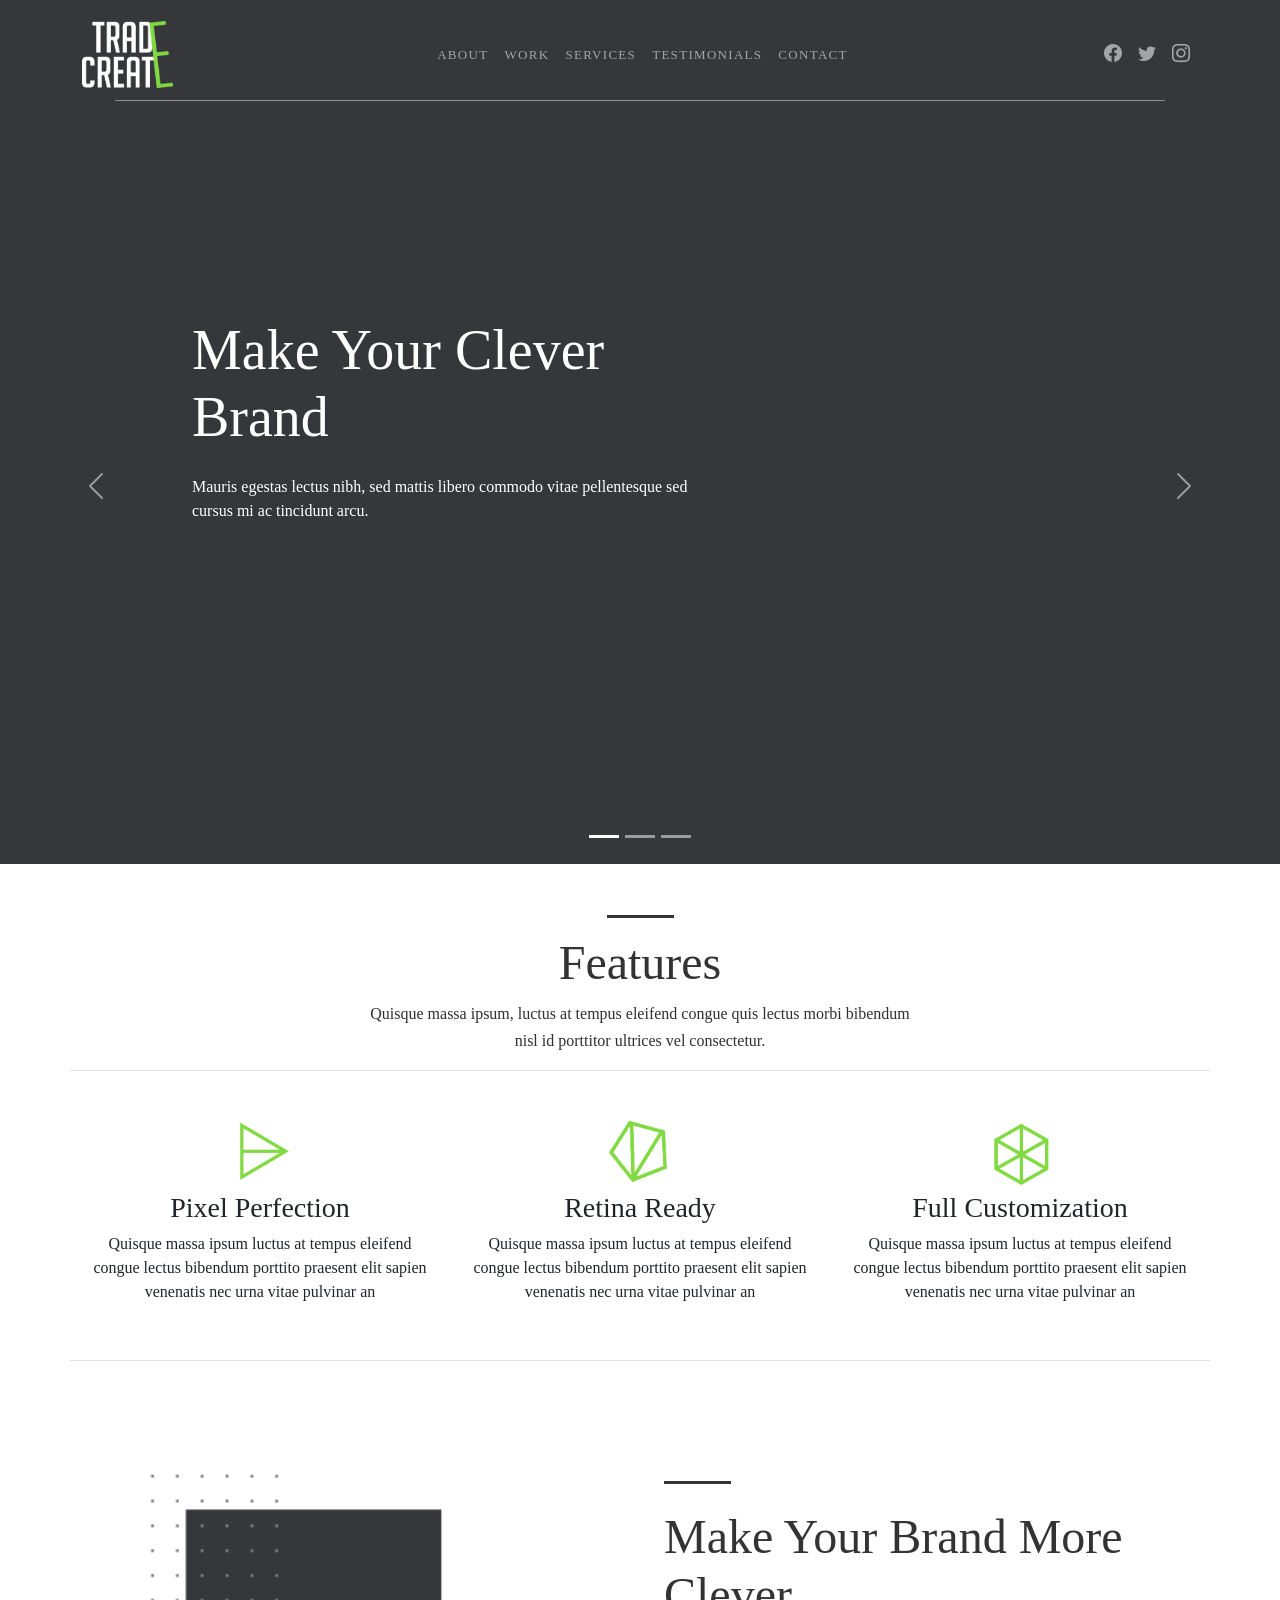
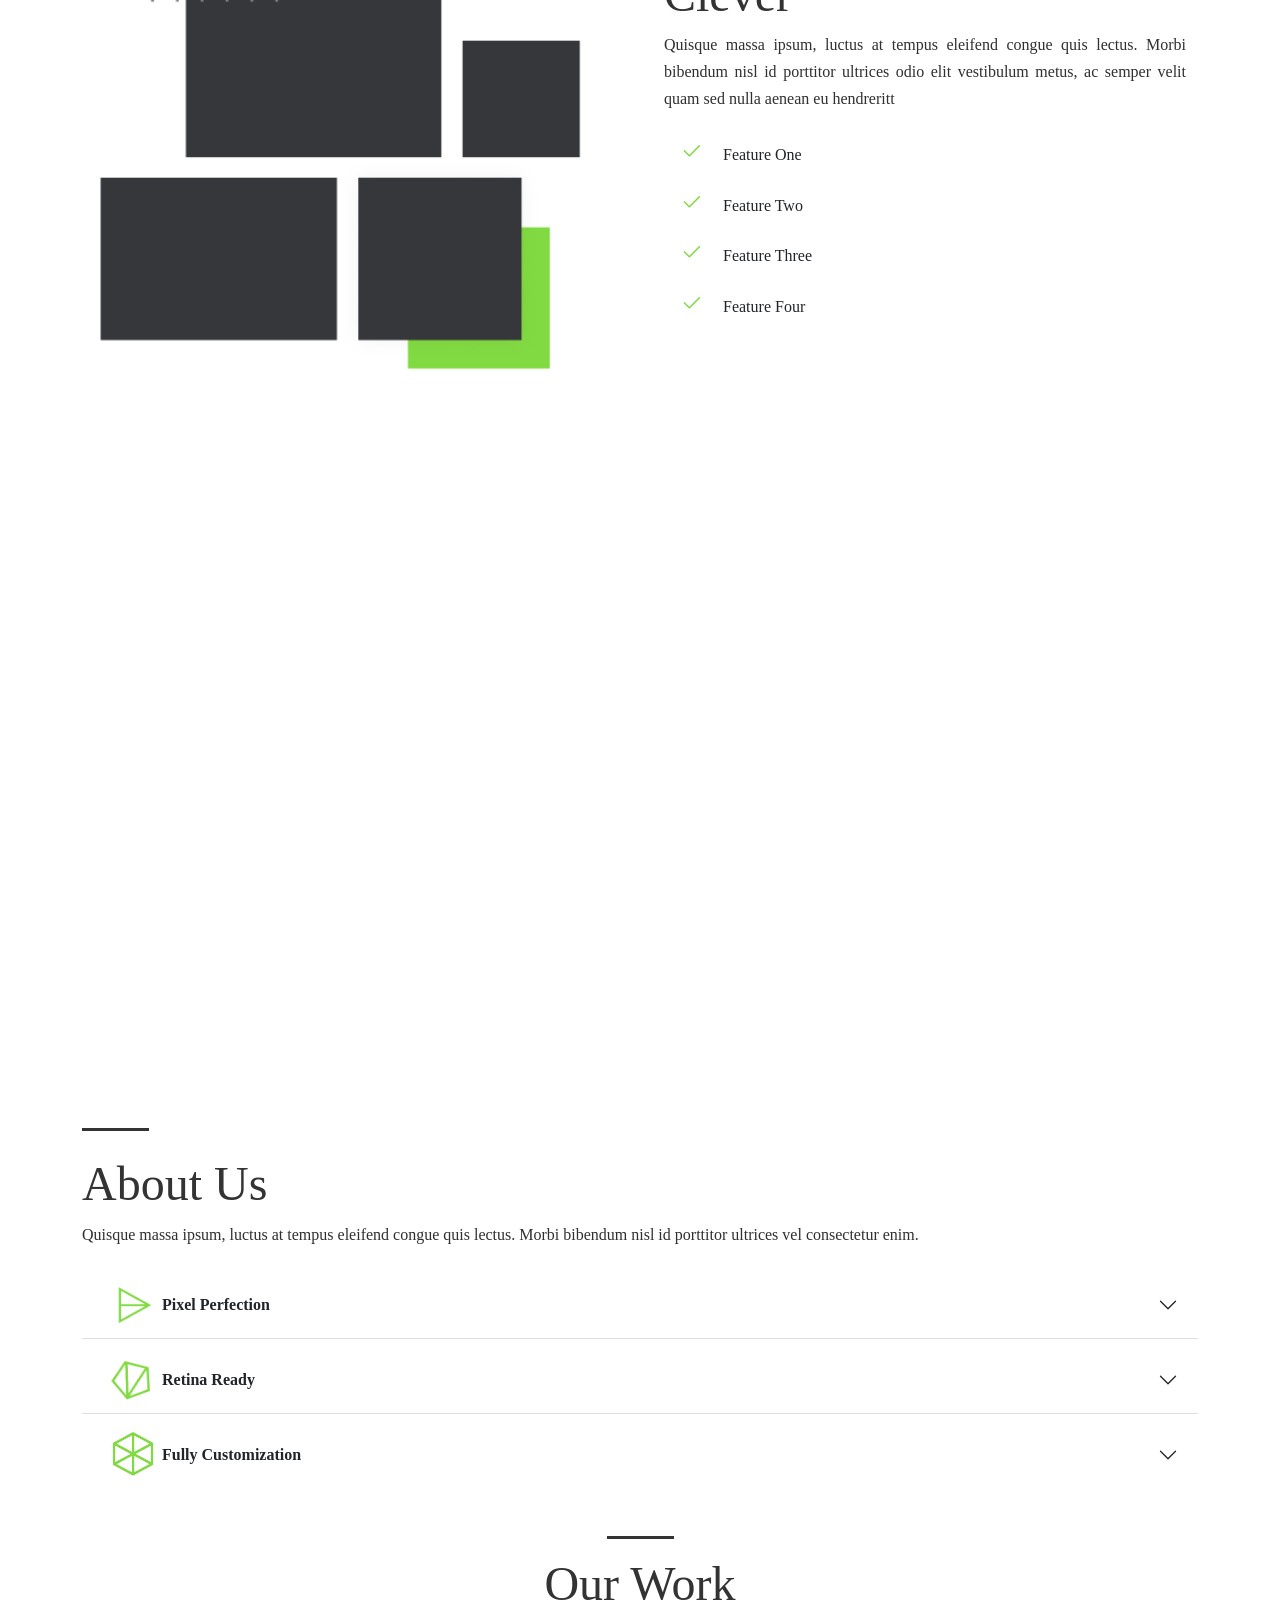
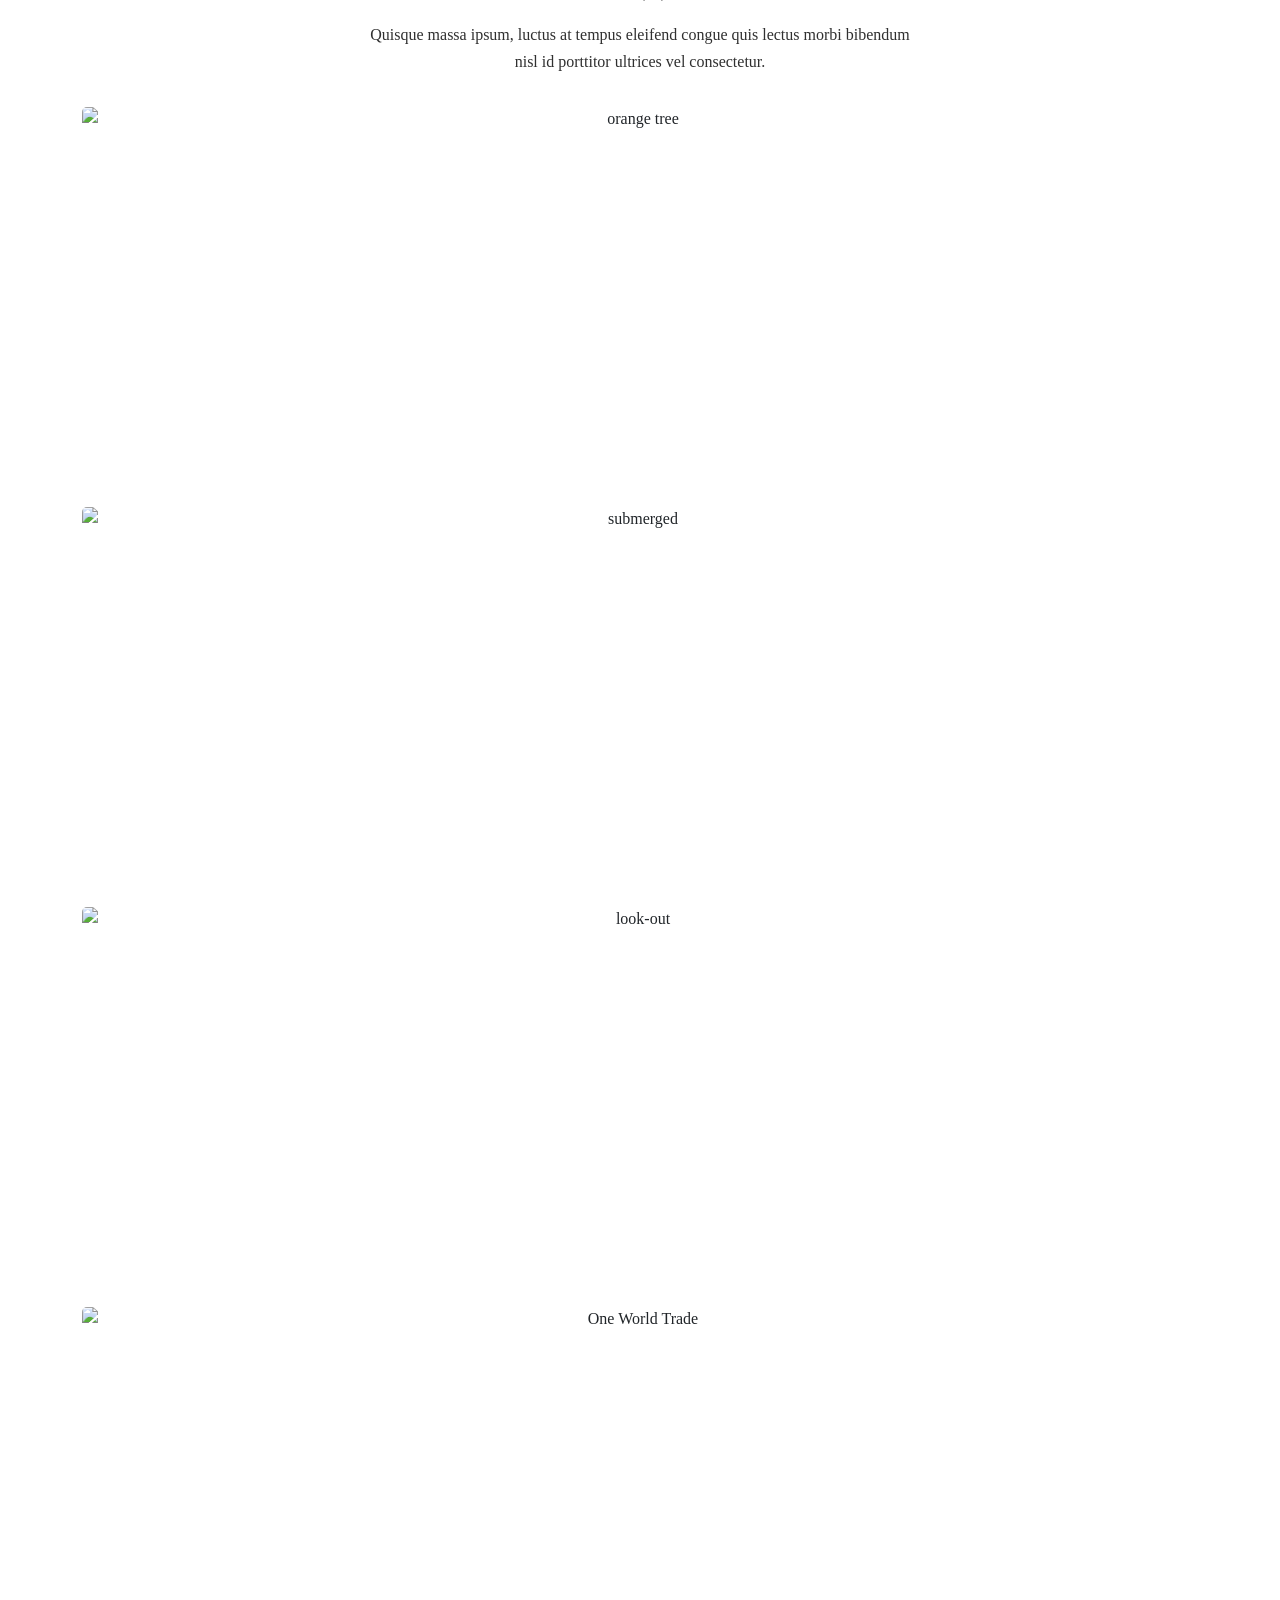
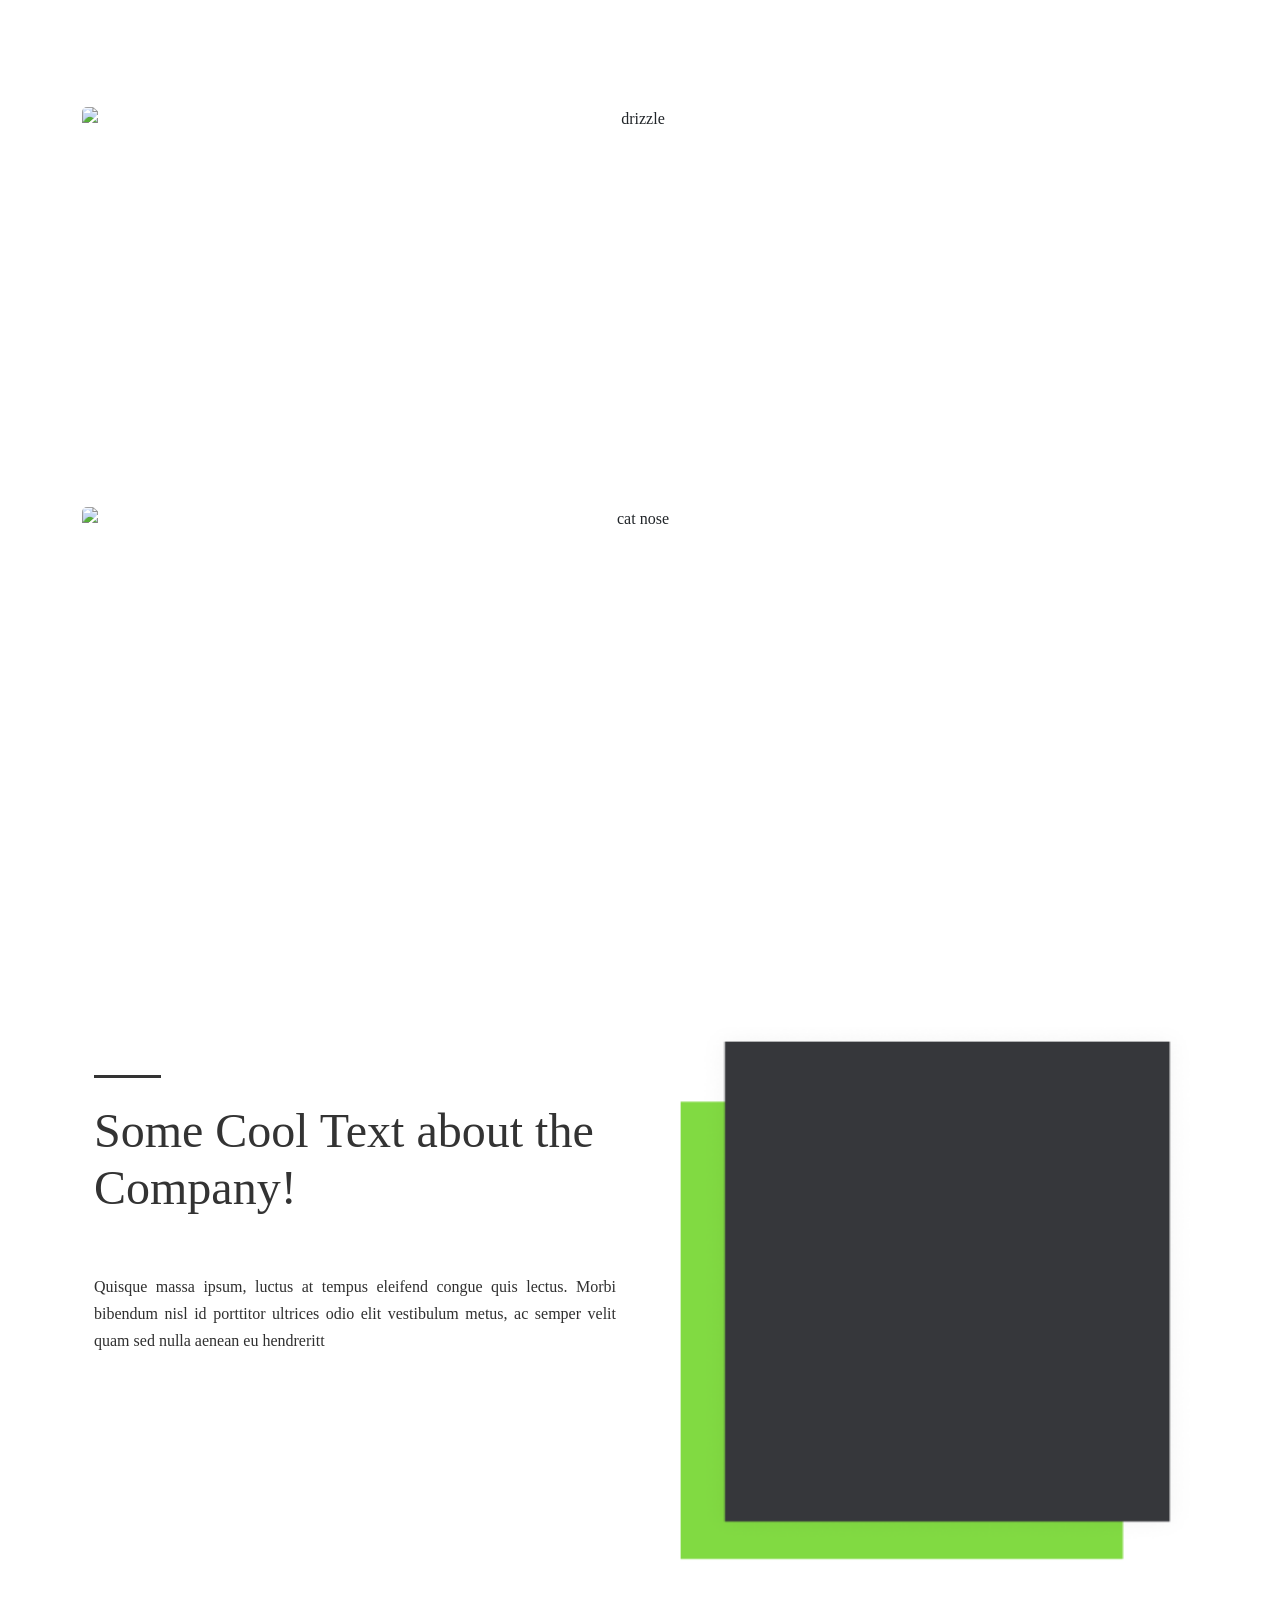
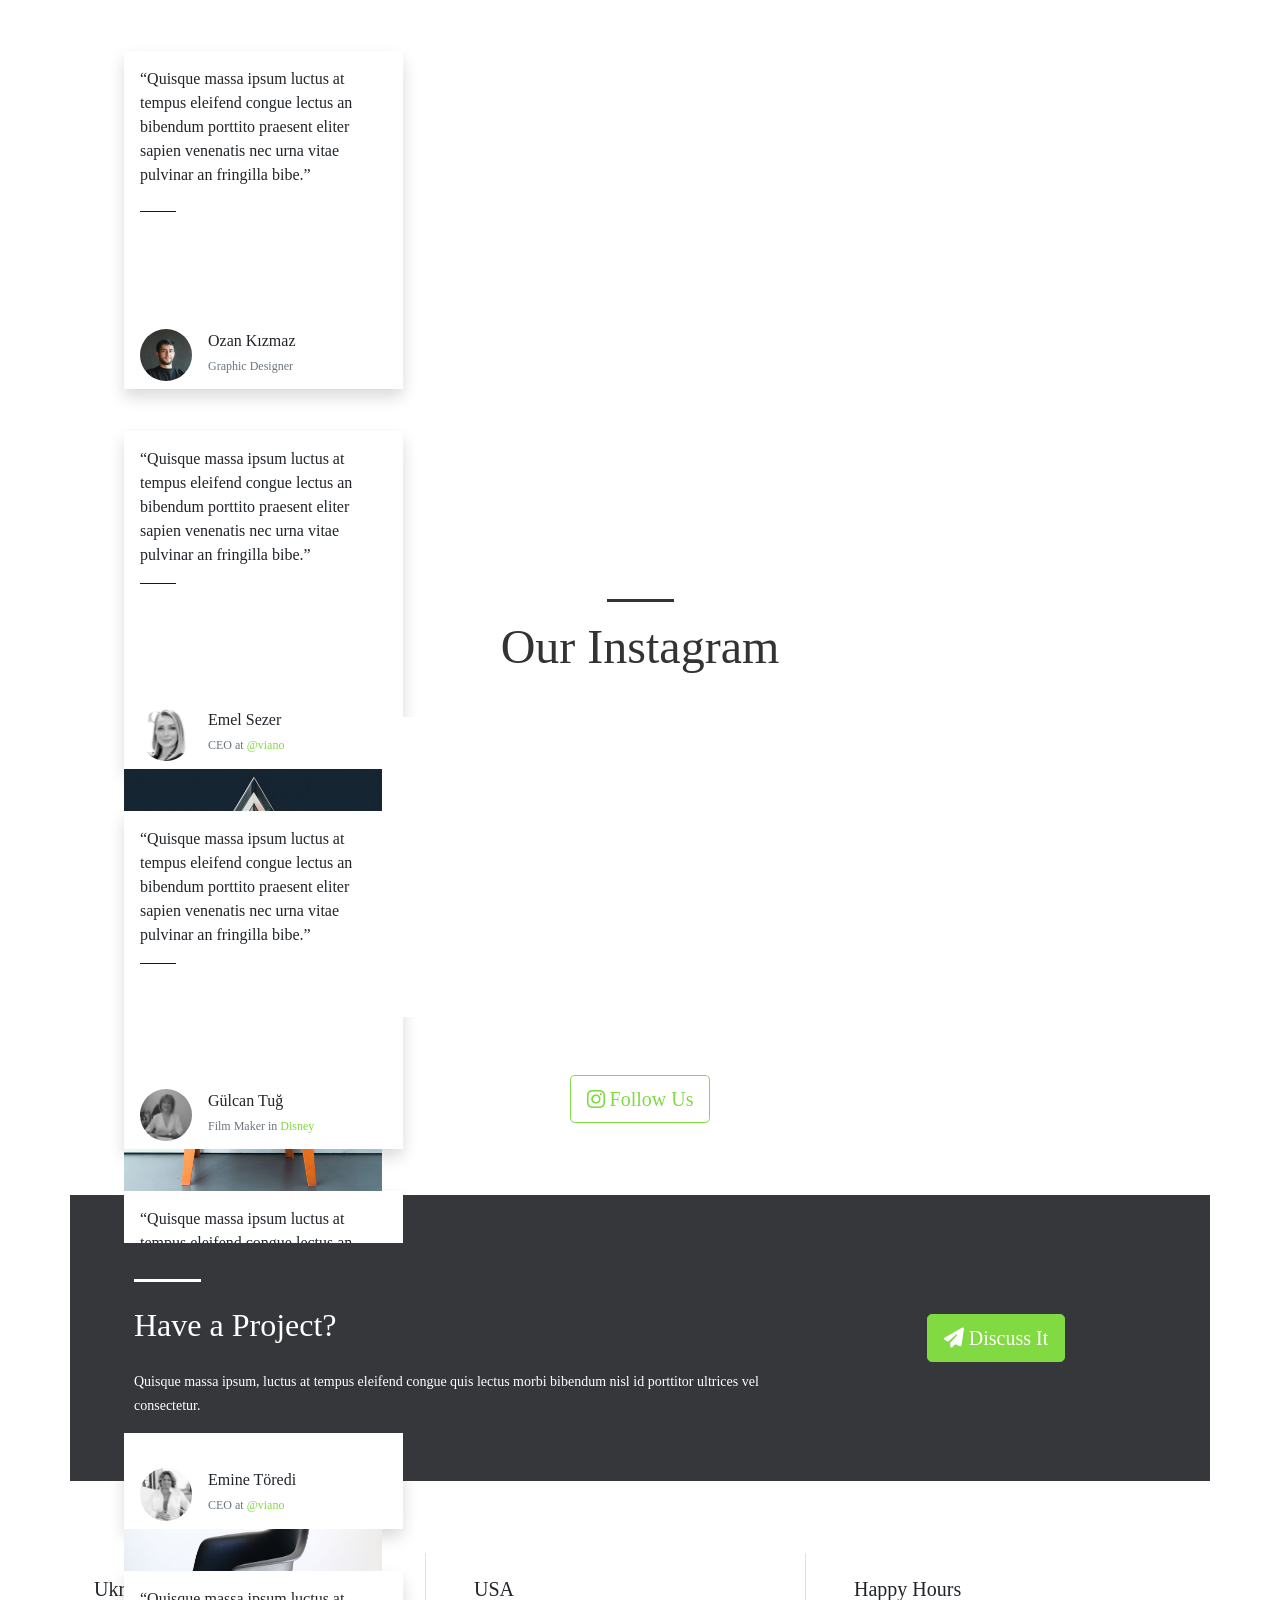
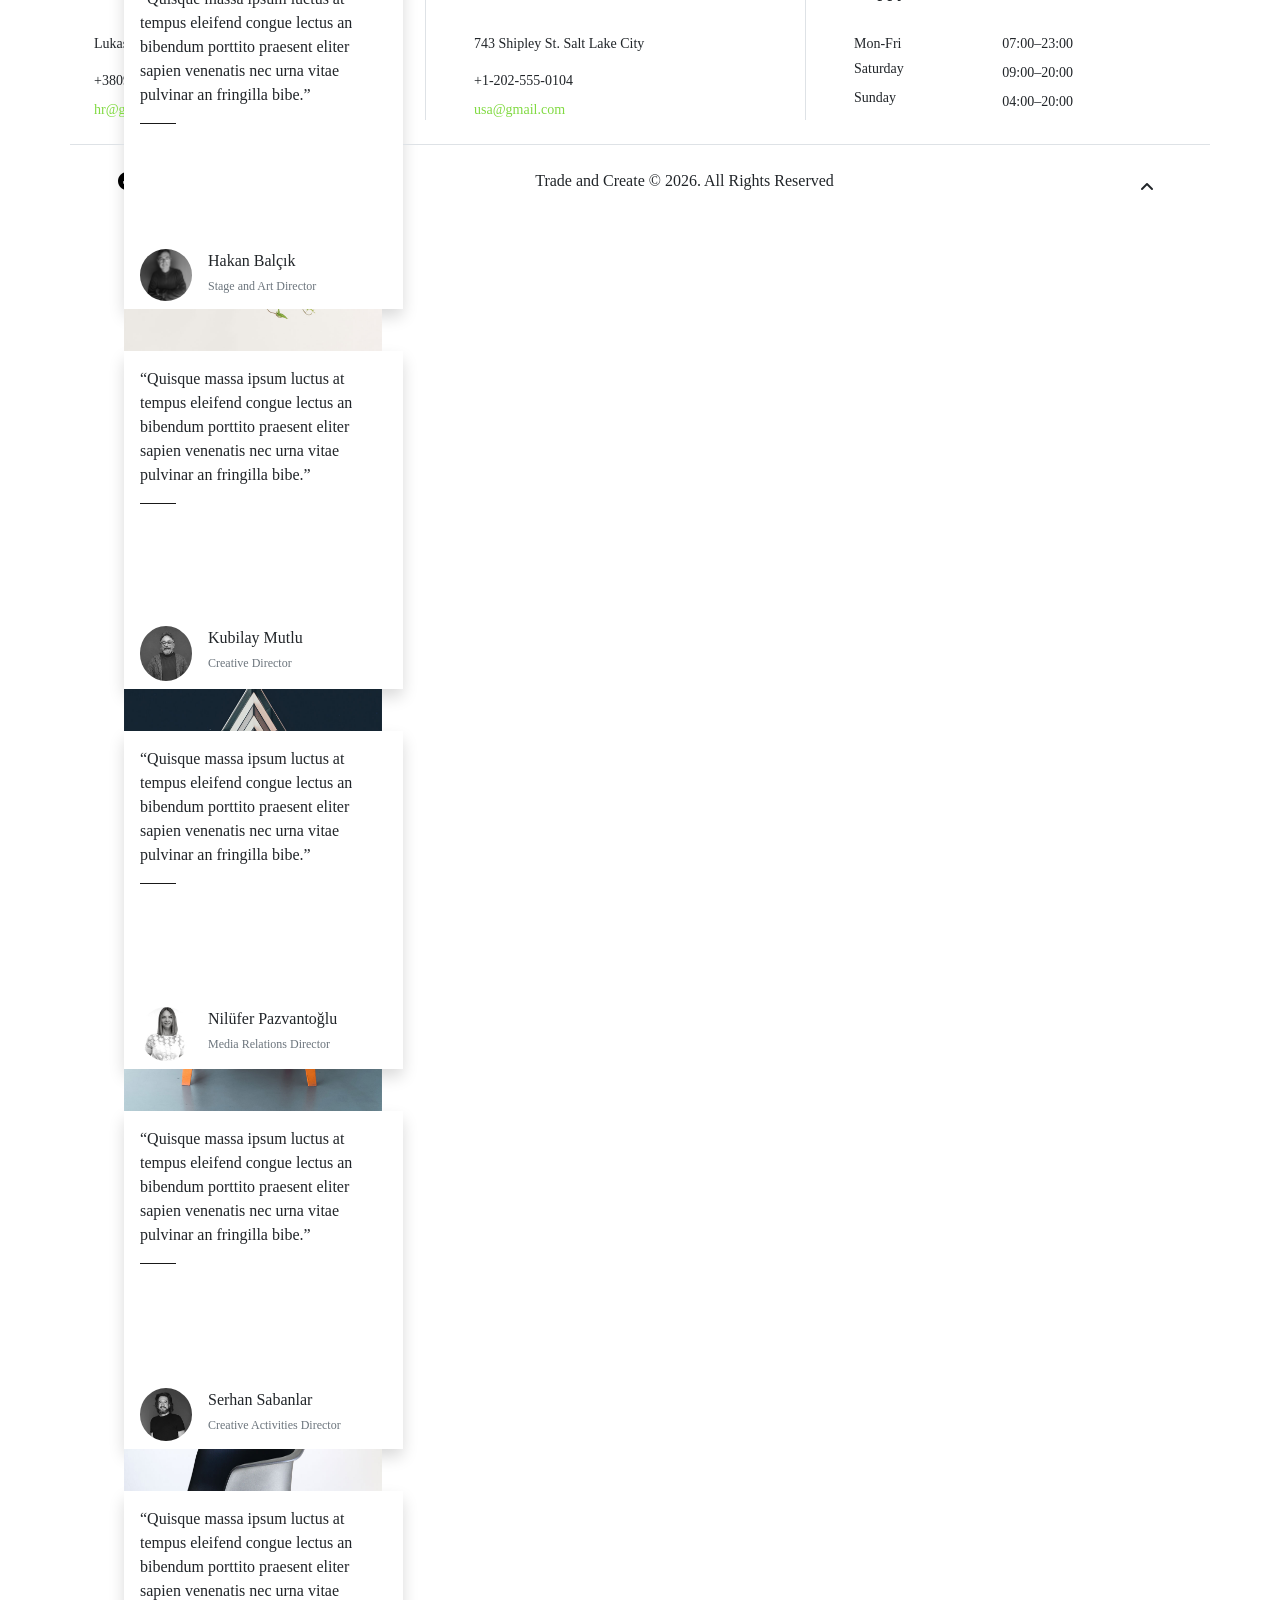
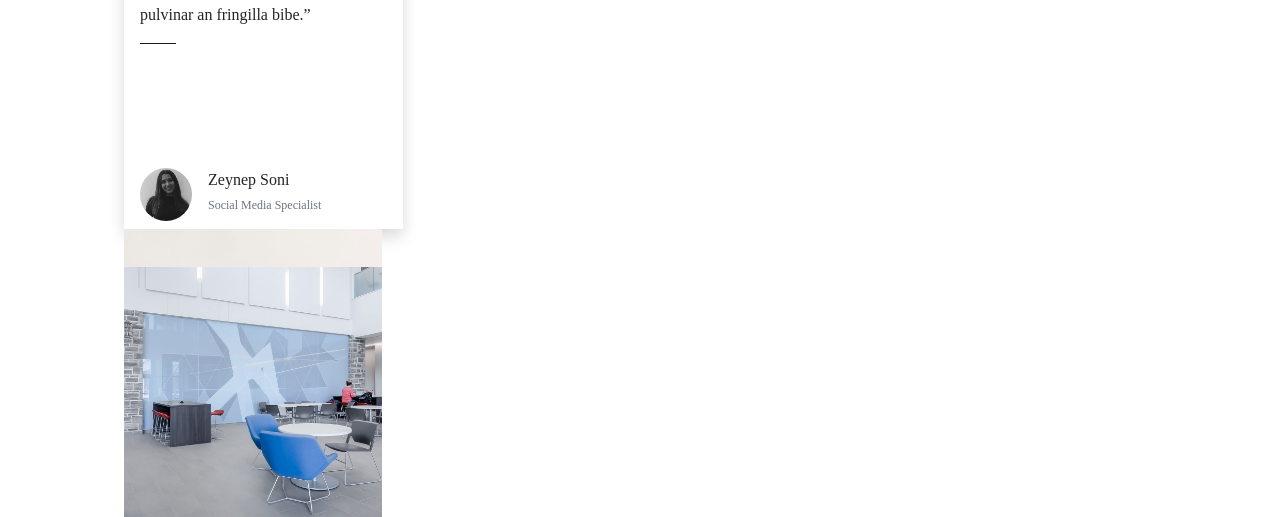
==== commit 7595d91c: "Better update" ====
--- a/index.html
+++ b/index.html
@@ -12,7 +12,7 @@
     <!-- FAVICON -->
     <link rel="icon" type="image/png" href="/favicon/Trade and Create logo.png">
     <!-- BOOTSTRAP CDN -->
-    <link href="https://cdn.jsdelivr.net/npm/bootstrap@5.1.3/dist/css/bootstrap.min.css" rel="stylesheet" integrity="sha384-1BmE4kWBq78iYhFldvKuhfTAU6auU8tT94WrHftjDbrCEXSU1oBoqyl2QvZ6jIW3" crossorigin="anonymous">
+    <link href="/css/bootstrap.css" rel="stylesheet">
     <!-- BOOTSTRAP ICONS -->
     <link rel="stylesheet" href="https://cdn.jsdelivr.net/npm/bootstrap-icons@1.8.1/font/bootstrap-icons.css">
     <!-- FONT AWESOME CDN -->
--- a/css/style.css
+++ b/css/style.css
@@ -1,512 +1,512 @@
 body {
-  position: relative;
-  font-family: "Poppins" !important;
-}
-
-.logo {
-  width: 91px;
-  height: 67px;
-}
-
-@font-face {
-  font-family: Circular Font Std;
-  src: url(/fonts/circular-std-medium-500.ttf);
-}
-
-/* .font-circular {
-  font-family: Circular Font Std;
-}
-
-.font-roboto {
-  font-family: "Roboto", sans-serif;
-}
-
-.font-open-sans {
-  font-family: "Open Sans", sans-serif;
-} */
-
-.font-size-14 {
-  font-size: 14px;
-  border-bottom: 1px solid #ccc;
-}
-
-.bg-darkish {
-  background-color: #36373b;
-}
-
-
-/* The beginning of A Hover Effects */
-
-#main-nav ul.neon_icons li a:hover, #main-nav ul.neon_hover li a {
-  color: rgba(255, 255, 255, 0.55);
-  text-decoration: none;
-  letter-spacing: .1em;
-  text-transform: uppercase;
-  font-size: 13px;  
-  font-weight: 400;
-  position: relative;
-  /* padding: 10px 10px; */
-  font-family: 'Poppins';
-  -webkit-transition: 0.3s;
-  -o-transition: 0.3s;
-  transition: 0.3s;
-}
-
-#main-nav ul.neon_hover li a:after {
-  content: "";
-  position: absolute;
-  height: 2px;
-  bottom: 7px;
-  left: 10px;
-  right: 10px;
-  background-color: #81da42;
-  visibility: hidden;
-  -webkit-transform: scaleX(0);
-  -moz-transform: scaleX(0);
-  -ms-transform: scaleX(0);
-  -o-transform: scaleX(0);
-  transform: scaleX(0);
-  -webkit-transition: all 0.3s cubic-bezier(0.175, 0.885, 0.32, 1.275);
-  -moz-transition: all 0.3s cubic-bezier(0.175, 0.885, 0.32, 1.275);
-  -ms-transition: all 0.3s cubic-bezier(0.175, 0.885, 0.32, 1.275);
-  -o-transition: all 0.3s cubic-bezier(0.175, 0.885, 0.32, 1.275);
-  transition: all 0.3s cubic-bezier(0.175, 0.885, 0.32, 1.275);
-}
-
-#main-nav ul.neon_icons li a:hover, #main-nav ul.neon_hover li a:hover {
-  text-decoration: none;
-  color: #ffffff;
-  text-shadow: 0 0 5px #77c53e, 0 0 10px #ffffff, 0 0 15px #81da42, 0 0 20px #81da42;
-  font-weight: 600;
-}
-
-
-#main-nav ul.neon_icons li a:hover, #main-nav ul.neon_hover li a:hover, #main-nav ul.neon_hover li a:active, #main-nav ul.neon_hover li a:focus {
-  color: #81da42;
-  outline: none;
-  text-decoration: none !important;
-}
-
-#main-nav ul.neon_icons li a:hover, #main-nav ul.neon_hover li a:hover, #main-nav ul li a:focus {
-  color: #fff;
-  text-decoration: underline;
-}
-
-#main-nav ul.neon_hover li a:active, #main-nav ul.neon_hover li a:hover {
-  outline: 0;
-}
-
-#main-nav ul.neon_hover li a:hover:after {
-  visibility: visible;
-  -webkit-transform: scaleX(1);
-  -moz-transform: scaleX(1);
-  -ms-transform: scaleX(1);
-  -o-transform: scaleX(1);
-  transform: scaleX(1);
-}
-
-/* The end of A Hover Effects */
-
-.bi-facebook,
-.bi-twitter,
-.bi-instagram {
-  font-size: 18px;
-}
-
-#nav-hr {
-  border-top: 1px solid #8e8f91;
-  width: 82%;
-  display: block;
-  margin: 0px auto;
-  padding: 0;
-  position: relative;
-  top: -10px;
-}
-
-.carousel {
-  position: relative;
-  top: -3px;
-}
-
-.carousel-item img {
-  height: 90vh;
-}
-
-.fw-500 {
-  font-weight: 500;
-}
-
-.carousel-caption {
-  position: absolute;
-  top: 25%;
-  width: 40%;
-}
-
-#section_1 img {
-  width: 100%;
-}
-
-#list-group-sp {
-  border: none !important;
-}
-
-.bi-check2 {
-  font-size: 23px;
-  color: #81da42;
-}
-
-.lead-custom2 {
-  opacity: 0.9 !important;
-  font-size: 16px !important;
-  color: #1a1a1a;
-  line-height: 27px !important;
-  text-align: justify;
-}
-
-.lead-custom3 {
-  opacity: 0.9 !important;
-  font-size: 16px !important;
-  color: #1a1a1a;
-  line-height: 27px !important;
-  text-align: center;
-}
-
-#section_hr {
-  border-bottom: 3px solid #333;
-  width: 67px;
-}
-
-.recommend-h1 {
-  font-size: 48px;
-  color: #333;
-}
-
-.accordion-button:not(.collapsed) {
-  /* background-color: #f1f1f1; */
-  background-color: #fff;
-  color: #1a1a1a;
-  box-shadow: none !important;
-}
-
-.accordion-button {
-  box-shadow: none !important;
-  padding-bottom: 8px;
-}
-
-.accordion-body {
-  /* background-color: #f1f1f1; */
-  background-color: #fff;
-  padding-top: 0px !important;
-  padding-left: 80px !important;
-}
-
-#video_section video {
-  width: 100%;
-  transition: 1s all ease;
-}
-
-#video_section video:hover {
-  transform: scale(1.209);
-}
-
-/* Flickity */
-
-* {
-  box-sizing: border-box;
-}
-
-.carousel_work {
-  background: #fff;
-}
-
-.carousel_work img {
-  display: block;
-  height: 200px;
-  border-radius: 5px;
-}
-
-@media screen and (min-width: 768px) {
+    position: relative;
+    font-family: "Poppins" !important;
+  }
+  
+  .logo {
+    width: 91px;
+    height: 67px;
+  }
+  
+  @font-face {
+    font-family: Circular Font Std;
+    src: url(/fonts/circular-std-medium-500.ttf);
+  }
+  
+  /* .font-circular {
+    font-family: Circular Font Std;
+  }
+  
+  .font-roboto {
+    font-family: "Roboto", sans-serif;
+  }
+  
+  .font-open-sans {
+    font-family: "Open Sans", sans-serif;
+  } */
+  
+  .font-size-14 {
+    font-size: 14px;
+    border-bottom: 1px solid #ccc;
+  }
+  
+  .bg-darkish {
+    background-color: #36373b;
+  }
+  
+  
+  /* The beginning of A Hover Effects */
+  
+  #main-nav ul.neon_icons li a:hover, #main-nav ul.neon_hover li a {
+    color: rgba(255, 255, 255, 0.55);
+    text-decoration: none;
+    letter-spacing: .1em;
+    text-transform: uppercase;
+    font-size: 13px;  
+    font-weight: 400;
+    position: relative;
+    /* padding: 10px 10px; */
+    font-family: 'Poppins';
+    -webkit-transition: 0.3s;
+    -o-transition: 0.3s;
+    transition: 0.3s;
+  }
+  
+  #main-nav ul.neon_hover li a:after {
+    content: "";
+    position: absolute;
+    height: 2px;
+    bottom: 7px;
+    left: 10px;
+    right: 10px;
+    background-color: #81da42;
+    visibility: hidden;
+    -webkit-transform: scaleX(0);
+    -moz-transform: scaleX(0);
+    -ms-transform: scaleX(0);
+    -o-transform: scaleX(0);
+    transform: scaleX(0);
+    -webkit-transition: all 0.3s cubic-bezier(0.175, 0.885, 0.32, 1.275);
+    -moz-transition: all 0.3s cubic-bezier(0.175, 0.885, 0.32, 1.275);
+    -ms-transition: all 0.3s cubic-bezier(0.175, 0.885, 0.32, 1.275);
+    -o-transition: all 0.3s cubic-bezier(0.175, 0.885, 0.32, 1.275);
+    transition: all 0.3s cubic-bezier(0.175, 0.885, 0.32, 1.275);
+  }
+  
+  #main-nav ul.neon_icons li a:hover, #main-nav ul.neon_hover li a:hover {
+    text-decoration: none;
+    color: #ffffff;
+    text-shadow: 0 0 5px #77c53e, 0 0 10px #ffffff, 0 0 15px #81da42, 0 0 20px #81da42;
+    font-weight: 600;
+  }
+  
+  
+  #main-nav ul.neon_icons li a:hover, #main-nav ul.neon_hover li a:hover, #main-nav ul.neon_hover li a:active, #main-nav ul.neon_hover li a:focus {
+    color: #81da42;
+    outline: none;
+    text-decoration: none !important;
+  }
+  
+  #main-nav ul.neon_icons li a:hover, #main-nav ul.neon_hover li a:hover, #main-nav ul li a:focus {
+    color: #fff;
+    text-decoration: underline;
+  }
+  
+  #main-nav ul.neon_hover li a:active, #main-nav ul.neon_hover li a:hover {
+    outline: 0;
+  }
+  
+  #main-nav ul.neon_hover li a:hover:after {
+    visibility: visible;
+    -webkit-transform: scaleX(1);
+    -moz-transform: scaleX(1);
+    -ms-transform: scaleX(1);
+    -o-transform: scaleX(1);
+    transform: scaleX(1);
+  }
+  
+  /* The end of A Hover Effects */
+  
+  .bi-facebook,
+  .bi-twitter,
+  .bi-instagram {
+    font-size: 18px;
+  }
+  
+  #nav-hr {
+    border-top: 1px solid #8e8f91;
+    width: 82%;
+    display: block;
+    margin: 0px auto;
+    padding: 0;
+    position: relative;
+    top: -10px;
+  }
+  
+  .carousel {
+    position: relative;
+    top: -3px;
+  }
+  
+  .carousel-item img {
+    height: 90vh;
+  }
+  
+  .fw-500 {
+    font-weight: 500;
+  }
+  
+  .carousel-caption {
+    position: absolute;
+    top: 25%;
+    width: 40%;
+  }
+  
+  #section_1 img {
+    width: 100%;
+  }
+  
+  #list-group-sp {
+    border: none !important;
+  }
+  
+  .bi-check2 {
+    font-size: 23px;
+    color: #81da42;
+  }
+  
+  .lead-custom2 {
+    opacity: 0.9 !important;
+    font-size: 16px !important;
+    color: #1a1a1a;
+    line-height: 27px !important;
+    text-align: justify;
+  }
+  
+  .lead-custom3 {
+    opacity: 0.9 !important;
+    font-size: 16px !important;
+    color: #1a1a1a;
+    line-height: 27px !important;
+    text-align: center;
+  }
+  
+  #section_hr {
+    border-bottom: 3px solid #333;
+    width: 67px;
+  }
+  
+  .recommend-h1 {
+    font-size: 48px;
+    color: #333;
+  }
+  
+  .accordion-button:not(.collapsed) {
+    /* background-color: #f1f1f1; */
+    background-color: #fff;
+    color: #1a1a1a;
+    box-shadow: none !important;
+  }
+  
+  .accordion-button {
+    box-shadow: none !important;
+    padding-bottom: 8px;
+  }
+  
+  .accordion-body {
+    /* background-color: #f1f1f1; */
+    background-color: #fff;
+    padding-top: 0px !important;
+    padding-left: 80px !important;
+  }
+  
+  #video_section video {
+    width: 100%;
+    transition: 1s all ease;
+  }
+  
+  #video_section video:hover {
+    transform: scale(1.209);
+  }
+  
+  /* Flickity */
+  
+  * {
+    box-sizing: border-box;
+  }
+  
+  .carousel_work {
+    background: #fff;
+  }
+  
   .carousel_work img {
-    height: 400px;
-  }
-}
-/* The end of Flickity */
-
-#section_hr_middle {
-  border-bottom: 3px solid #333;
-  width: 67px;
-  margin: 0px auto;
-}
-
-.m-custom {
-  margin-right: 10px !important;
-}
-
-/* Grouped Flickity */
-
-.carousel_grouped {
-  background: #fff;
-  height: 500px;
-}
-
-.carousel_grouped-cell {
-  width: 25%;
-  height: 338px;
-  margin-right: 10px;
-  border-radius: 5px;
-}
-
-.card {
-  border-radius: 0;
-  border: 0;
-  height: 100%;
-}
-
-#appreciations {
-  font-family: "Poppins";
-}
-
-.m-4-5 {
-  margin: 42px !important;
-}
-
-#section_hr_card {
-  border-top: 1px solid #191919 !important;
-  width: 36px;
-  /* margin: 67px auto 0px; */
-}
-
-#section_2 img {
-  height: 550px;
-  width: 100%;
-}
-
-#appreciations small {
-  font-size: 12px;
-}
-
-#appreciations .flickity-button {
-  background-color: transparent !important;
-}
-
-/* The beginning of Carousel Insta */
-
-.carousel-insta {
-  background: #fff;
-  height: 300px;
-}
-
-.at {
-  color: #81da42;
-  cursor: pointer;
-}
-
-#our_instagram .flickity-button {
-  display: none;
-}
-
-#our_instagram .btn-outline-green {
-  color: #81da42;
-  border-color: #81da42;
-}
-
-#our_instagram .btn-outline-green:hover {
-  color: #fff;
-  background-color: #81da42;
-  border-color: #81da42;
-}
-
-#our_instagram .btn:focus {
-  outline: 0;
-  box-shadow: 0 0 20px #81da42 !important;
-}
-
-.btn-green {
-  background-color: #81da42;
-  border-color: #81da42;
-  color: #fff;
-}
-
-.btn-green:hover {
-  color: #fff;
-  background-color: #77c53e;
-  border-color: #77c53e;
-}
-
-#share .btn:focus {
-  outline: 0;
-  box-shadow: 0 0 20px #81da42 !important;
-}
-
-.scroll_down  .btn:focus {
-  outline: 0;
-  box-shadow: 0 0 20px #81da42 !important;
-}
-
-.scroll_down .btn-green:hover {
-  outline: 0;
-  box-shadow: 0 0 20px #81da42 !important;
-}
-
-.scroll_down {
-  margin: 0px auto;
-  text-align: center;
-  position: relative;
-  bottom: 30vh;
-  display: none;
-}
-
-.carousel-cell-insta {
-  width: 25%;
-  height: 250px;
-  background-color: #fff;
-}
-
-.carousel-cell-insta img {
-  width: 100%;
-  height: 100%;
-}
-
-
-#share, #share .card, #share .card-body {
-  color: #fff;
-  background-color: #36373b;
-}
-
-#share #section_hr {
-  padding-top: 20px;
-  border-color: #fff;
-}
-
-#contacts a[href^="mailto"] {
-  text-decoration: none;
-  color: #81da42;
-}
-
-#contacts:not(h5) {
-  font-size: 14px !important;
-}
-
-#contacts .contacts_hr {
-  width: 80%;
-  border-bottom: 1px solid #dee2e6;
-  margin: 0px auto;
-  display: none;
-}
-
-footer a {
-  text-decoration: none !important;
-  color: initial;
-}
-
-.arrow i:hover {
-  box-shadow: 0 0 20px black;
-}
-
-footer .arrow .btn-outline-dark {
-  border: 0 !important;
-}
-
-.footer-icons a:last-child:hover {
-  color: #dd2a7b;
-}
-
-@media (max-width: 768px) {
-  .carousel-caption {
-    top: 25%;
-  }
-}
-
-@media (max-width: 765px) {
-  #nav-hr {
+    display: block;
+    height: 200px;
+    border-radius: 5px;
+  }
+  
+  @media screen and (min-width: 768px) {
+    .carousel_work img {
+      height: 400px;
+    }
+  }
+  /* The end of Flickity */
+  
+  #section_hr_middle {
+    border-bottom: 3px solid #333;
+    width: 67px;
+    margin: 0px auto;
+  }
+  
+  .m-custom {
+    margin-right: 10px !important;
+  }
+  
+  /* Grouped Flickity */
+  
+  .carousel_grouped {
+    background: #fff;
+    height: 500px;
+  }
+  
+  .carousel_grouped-cell {
+    width: 25%;
+    height: 338px;
+    margin-right: 10px;
+    border-radius: 5px;
+  }
+  
+  .card {
+    border-radius: 0;
+    border: 0;
+    height: 100%;
+  }
+  
+  #appreciations {
+    font-family: "Poppins";
+  }
+  
+  .m-4-5 {
+    margin: 42px !important;
+  }
+  
+  #section_hr_card {
+    border-top: 1px solid #191919 !important;
+    width: 36px;
+    /* margin: 67px auto 0px; */
+  }
+  
+  #section_2 img {
+    height: 550px;
+    width: 100%;
+  }
+  
+  #appreciations small {
+    font-size: 12px;
+  }
+  
+  #appreciations .flickity-button {
+    background-color: transparent !important;
+  }
+  
+  /* The beginning of Carousel Insta */
+  
+  .carousel-insta {
+    background: #fff;
+    height: 300px;
+  }
+  
+  .at {
+    color: #81da42;
+    cursor: pointer;
+  }
+  
+  #our_instagram .flickity-button {
     display: none;
   }
-  .logo {
-    width: 46px;
-    height: 36px;
-  }
-  .lead-custom2 {
-    text-align: left;
-  }
-  #about_us {
-    padding-left: 8px;
-    padding-right: 8px;
-  }
-  .carousel_grouped-cell {
-    width: 65%;
-  }
-  #section_2 img {
+  
+  #our_instagram .btn-outline-green {
+    color: #81da42;
+    border-color: #81da42;
+  }
+  
+  #our_instagram .btn-outline-green:hover {
+    color: #fff;
+    background-color: #81da42;
+    border-color: #81da42;
+  }
+  
+  #our_instagram .btn:focus {
+    outline: 0;
+    box-shadow: 0 0 20px #81da42 !important;
+  }
+  
+  .btn-green {
+    background-color: #81da42;
+    border-color: #81da42;
+    color: #fff;
+  }
+  
+  .btn-green:hover {
+    color: #fff;
+    background-color: #77c53e;
+    border-color: #77c53e;
+  }
+  
+  #share .btn:focus {
+    outline: 0;
+    box-shadow: 0 0 20px #81da42 !important;
+  }
+  
+  .scroll_down  .btn:focus {
+    outline: 0;
+    box-shadow: 0 0 20px #81da42 !important;
+  }
+  
+  .scroll_down .btn-green:hover {
+    outline: 0;
+    box-shadow: 0 0 20px #81da42 !important;
+  }
+  
+  .scroll_down {
+    margin: 0px auto;
+    text-align: center;
+    position: relative;
+    bottom: 30vh;
+    display: none;
+  }
+  
+  .carousel-cell-insta {
+    width: 25%;
+    height: 250px;
+    background-color: #fff;
+  }
+  
+  .carousel-cell-insta img {
+    width: 100%;
     height: 100%;
-    width: 100%;
-  }
-  #contacts .col-md-4 div:not(.contacts_hr) {
+  }
+  
+  
+  #share, #share .card, #share .card-body {
+    color: #fff;
+    background-color: #36373b;
+  }
+  
+  #share #section_hr {
+    padding-top: 20px;
+    border-color: #fff;
+  }
+  
+  #contacts a[href^="mailto"] {
+    text-decoration: none;
+    color: #81da42;
+  }
+  
+  #contacts:not(h5) {
+    font-size: 14px !important;
+  }
+  
+  #contacts .contacts_hr {
+    width: 80%;
+    border-bottom: 1px solid #dee2e6;
+    margin: 0px auto;
+    display: none;
+  }
+  
+  footer a {
+    text-decoration: none !important;
+    color: initial;
+  }
+  
+  .arrow i:hover {
+    box-shadow: 0 0 20px black;
+  }
+  
+  footer .arrow .btn-outline-dark {
     border: 0 !important;
   }
-  /* #contacts .col-md-4 div:not(:last-child) {
-    border-bottom: 1px solid #dee2e6 !important;
-  } */
-  .carousel-cell-insta {
-    width: 90%;
-    margin-right: 10px !important;
-    /* height: 80%; */
-  }
-  #contacts .contacts_hr {
-    display: block;
-  }
-}
-
-@media (max-width: 1025px) {
-  .scroll_down {
-    display: block;
-  }
-}
-
-@media (max-width: 576px) {
-  .carousel-caption {
-    top: 20%;
-    width: auto;
-  }
-  .lead-custom3 {
-    width: 100% !important;
-  }
-  .arrow {
-    /* display: none; */
-    text-align: center;
-  }
-  .arrow i {
-    float: none !important;
-  }
-  .arrow::after {
-    content: 'Go Up!';
-    display: block;
-  }
-  footer .footer-icons {
-    text-align: center !important;
-  }
-}
-
-@media (max-width: 575px) {
-  #footer_title {
-    margin-top: 20px;
-  }
-  #share .btn-green {
-    margin-top: 15px;
-  }
-}
-
-@media (max-width: 320px) {
-  .scroll_down {
-    bottom: 20vh;
-  }
-}
-
-@media (max-width: 1440px) {
-  .carousel-item img {
-    height: 84vh;
-  }
-}
-
-#page-header {
-  background-color: #36373b;
-  height: 586px;
-}+  
+  .footer-icons a:last-child:hover {
+    color: #dd2a7b;
+  }
+  
+  @media (max-width: 768px) {
+    .carousel-caption {
+      top: 25%;
+    }
+  }
+  
+  @media (max-width: 765px) {
+    #nav-hr {
+      display: none;
+    }
+    .logo {
+      width: 46px;
+      height: 36px;
+    }
+    .lead-custom2 {
+      text-align: left;
+    }
+    #about_us {
+      padding-left: 8px;
+      padding-right: 8px;
+    }
+    .carousel_grouped-cell {
+      width: 65%;
+    }
+    #section_2 img {
+      height: 100%;
+      width: 100%;
+    }
+    #contacts .col-md-4 div:not(.contacts_hr) {
+      border: 0 !important;
+    }
+    /* #contacts .col-md-4 div:not(:last-child) {
+      border-bottom: 1px solid #dee2e6 !important;
+    } */
+    .carousel-cell-insta {
+      width: 90%;
+      margin-right: 10px !important;
+      /* height: 80%; */
+    }
+    #contacts .contacts_hr {
+      display: block;
+    }
+  }
+  
+  @media (max-width: 1025px) {
+    .scroll_down {
+      display: block;
+    }
+  }
+  
+  @media (max-width: 576px) {
+    .carousel-caption {
+      top: 20%;
+      width: auto;
+    }
+    .lead-custom3 {
+      width: 100% !important;
+    }
+    .arrow {
+      /* display: none; */
+      text-align: center;
+    }
+    .arrow i {
+      float: none !important;
+    }
+    .arrow::after {
+      content: 'Go Up!';
+      display: block;
+    }
+    footer .footer-icons {
+      text-align: center !important;
+    }
+  }
+  
+  @media (max-width: 575px) {
+    #footer_title {
+      margin-top: 20px;
+    }
+    #share .btn-green {
+      margin-top: 15px;
+    }
+  }
+  
+  @media (max-width: 320px) {
+    .scroll_down {
+      bottom: 20vh;
+    }
+  }
+  
+  @media (max-width: 1440px) {
+    .carousel-item img {
+      height: 84vh;
+    }
+  }
+  
+  #page-header {
+    background-color: #36373b;
+    height: 586px;
+  }
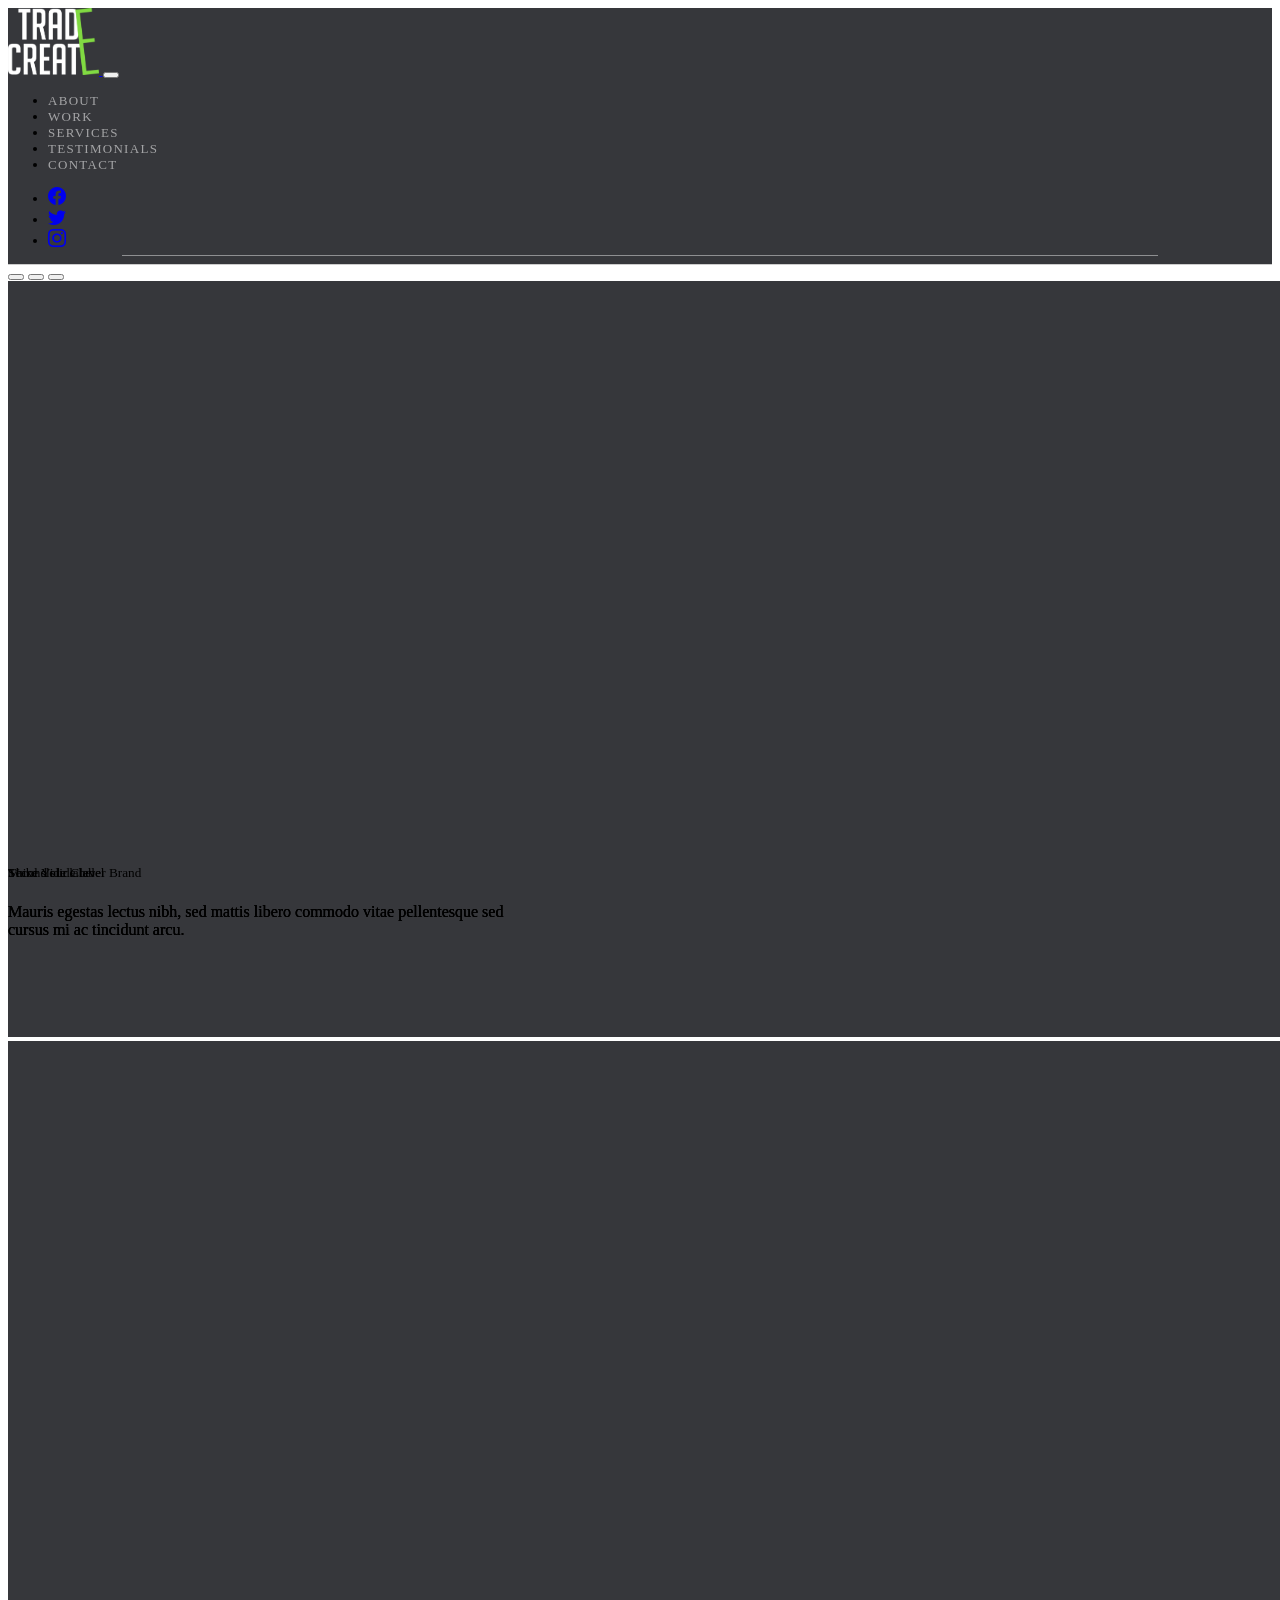
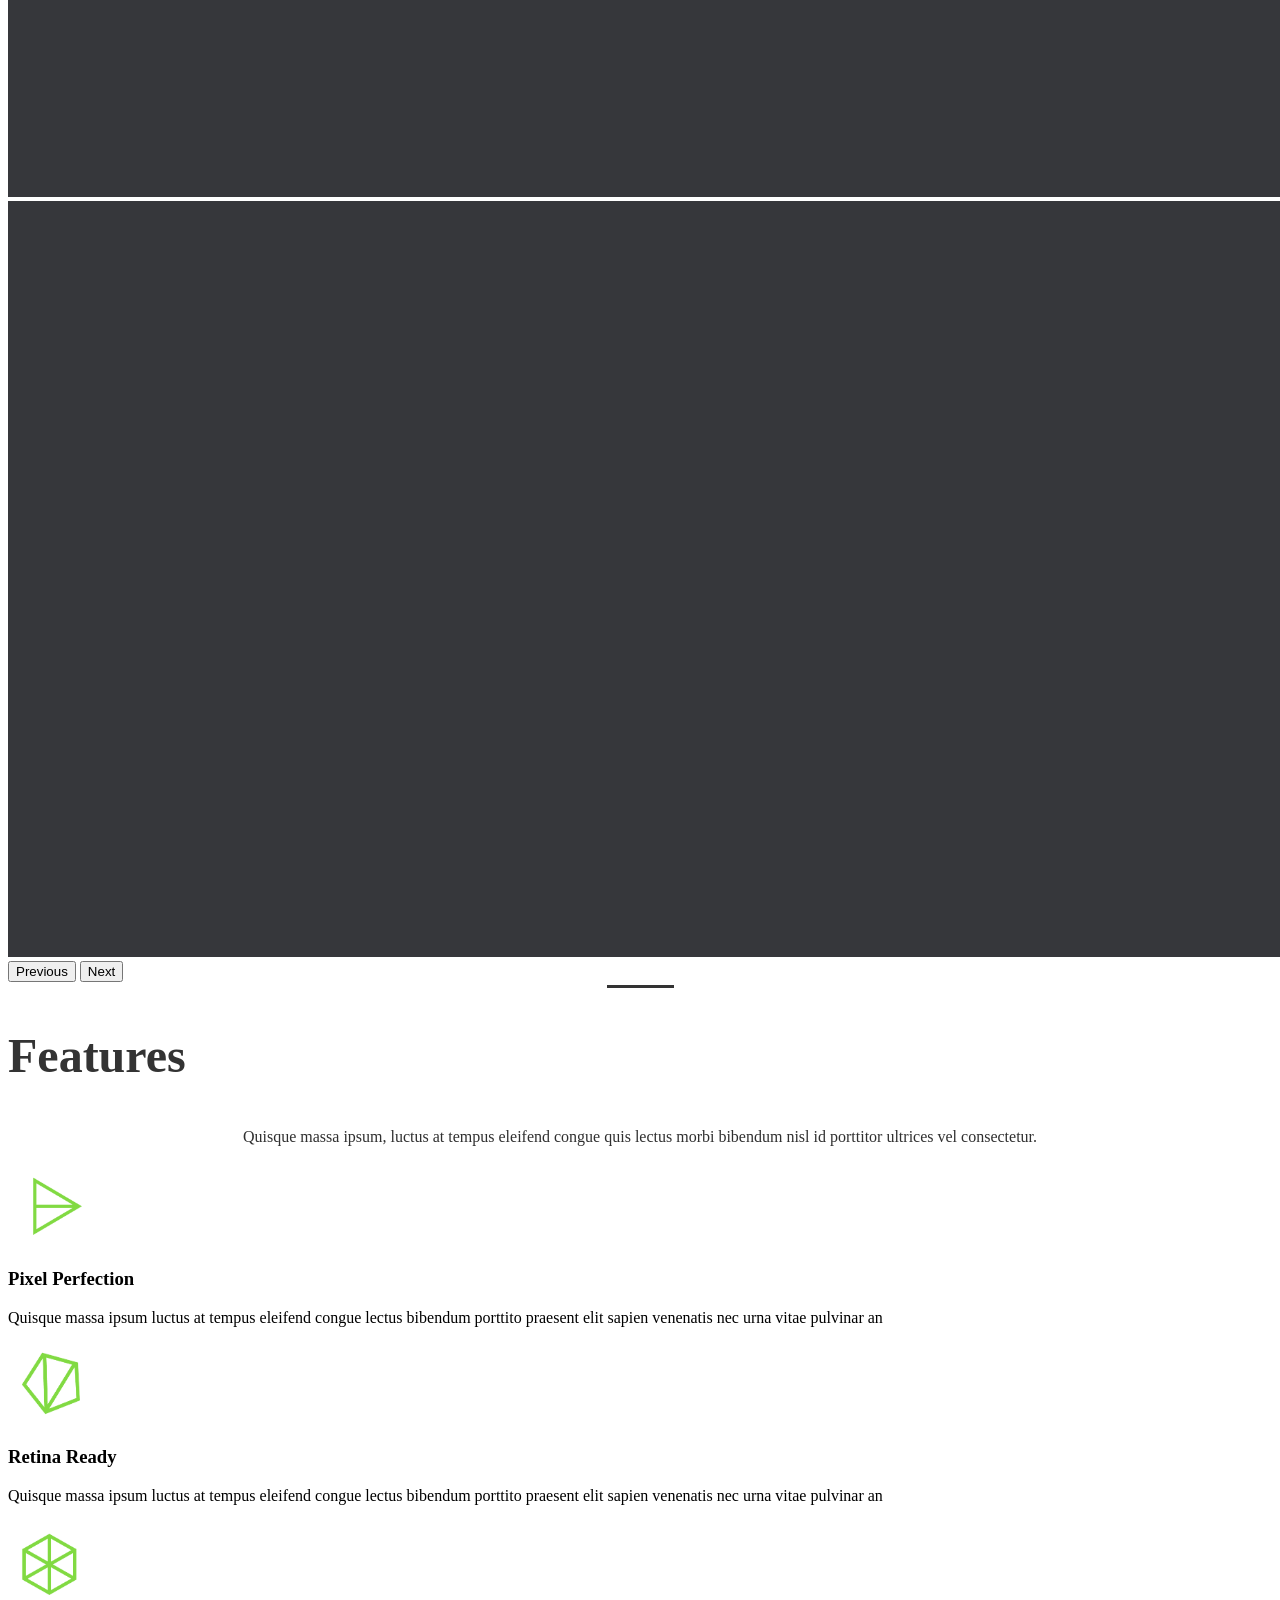
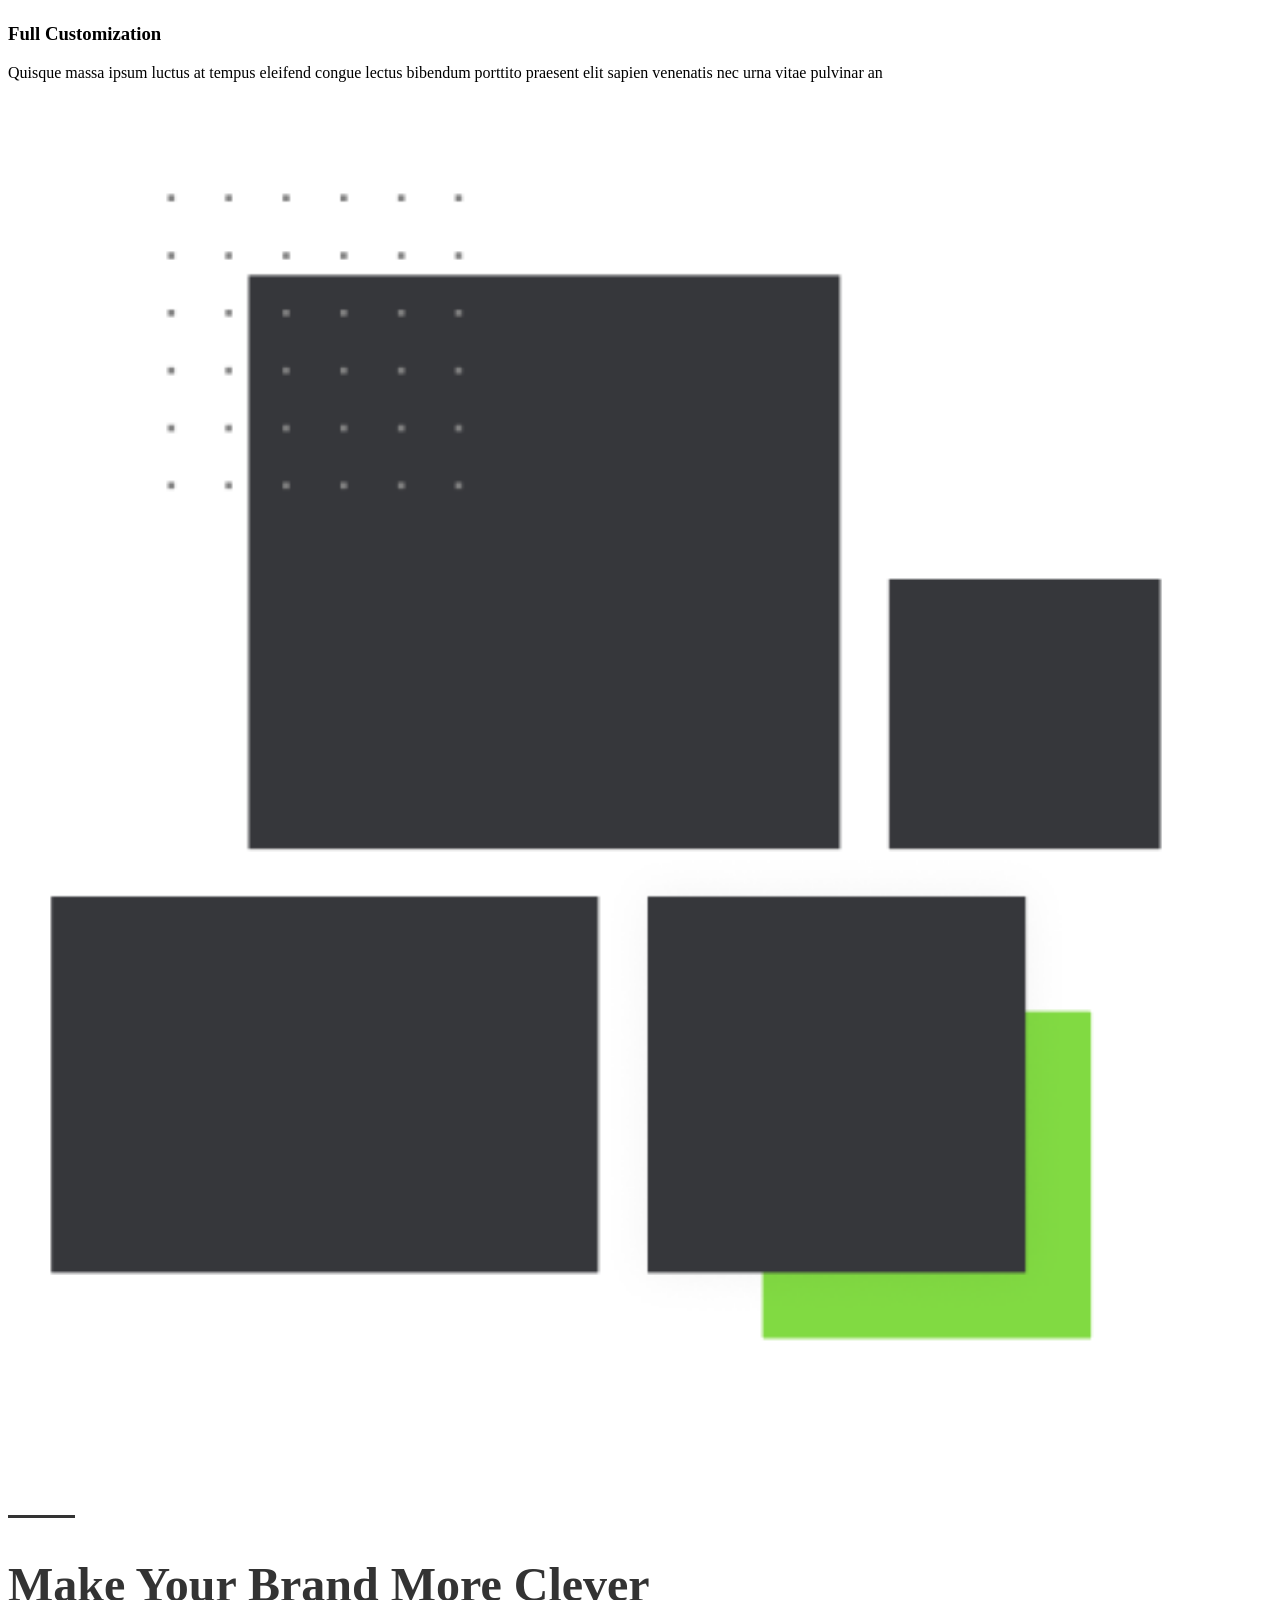
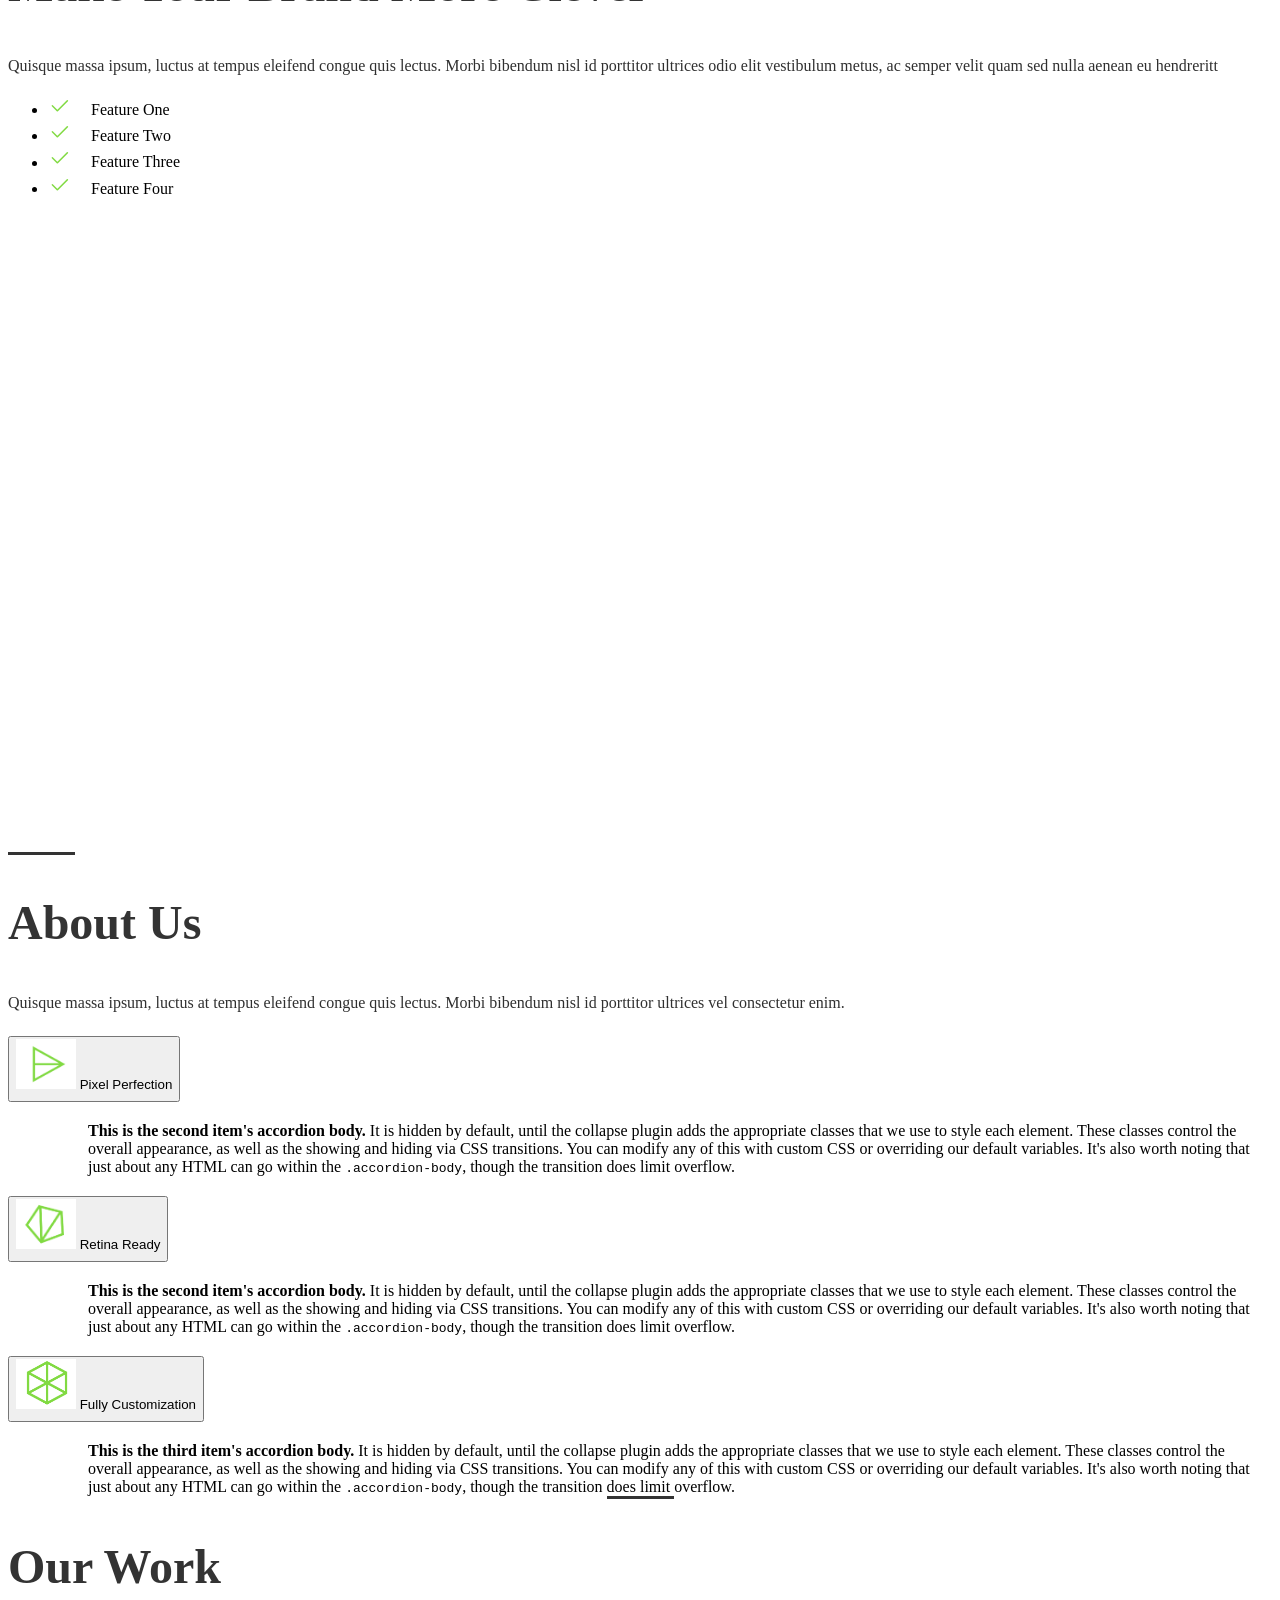
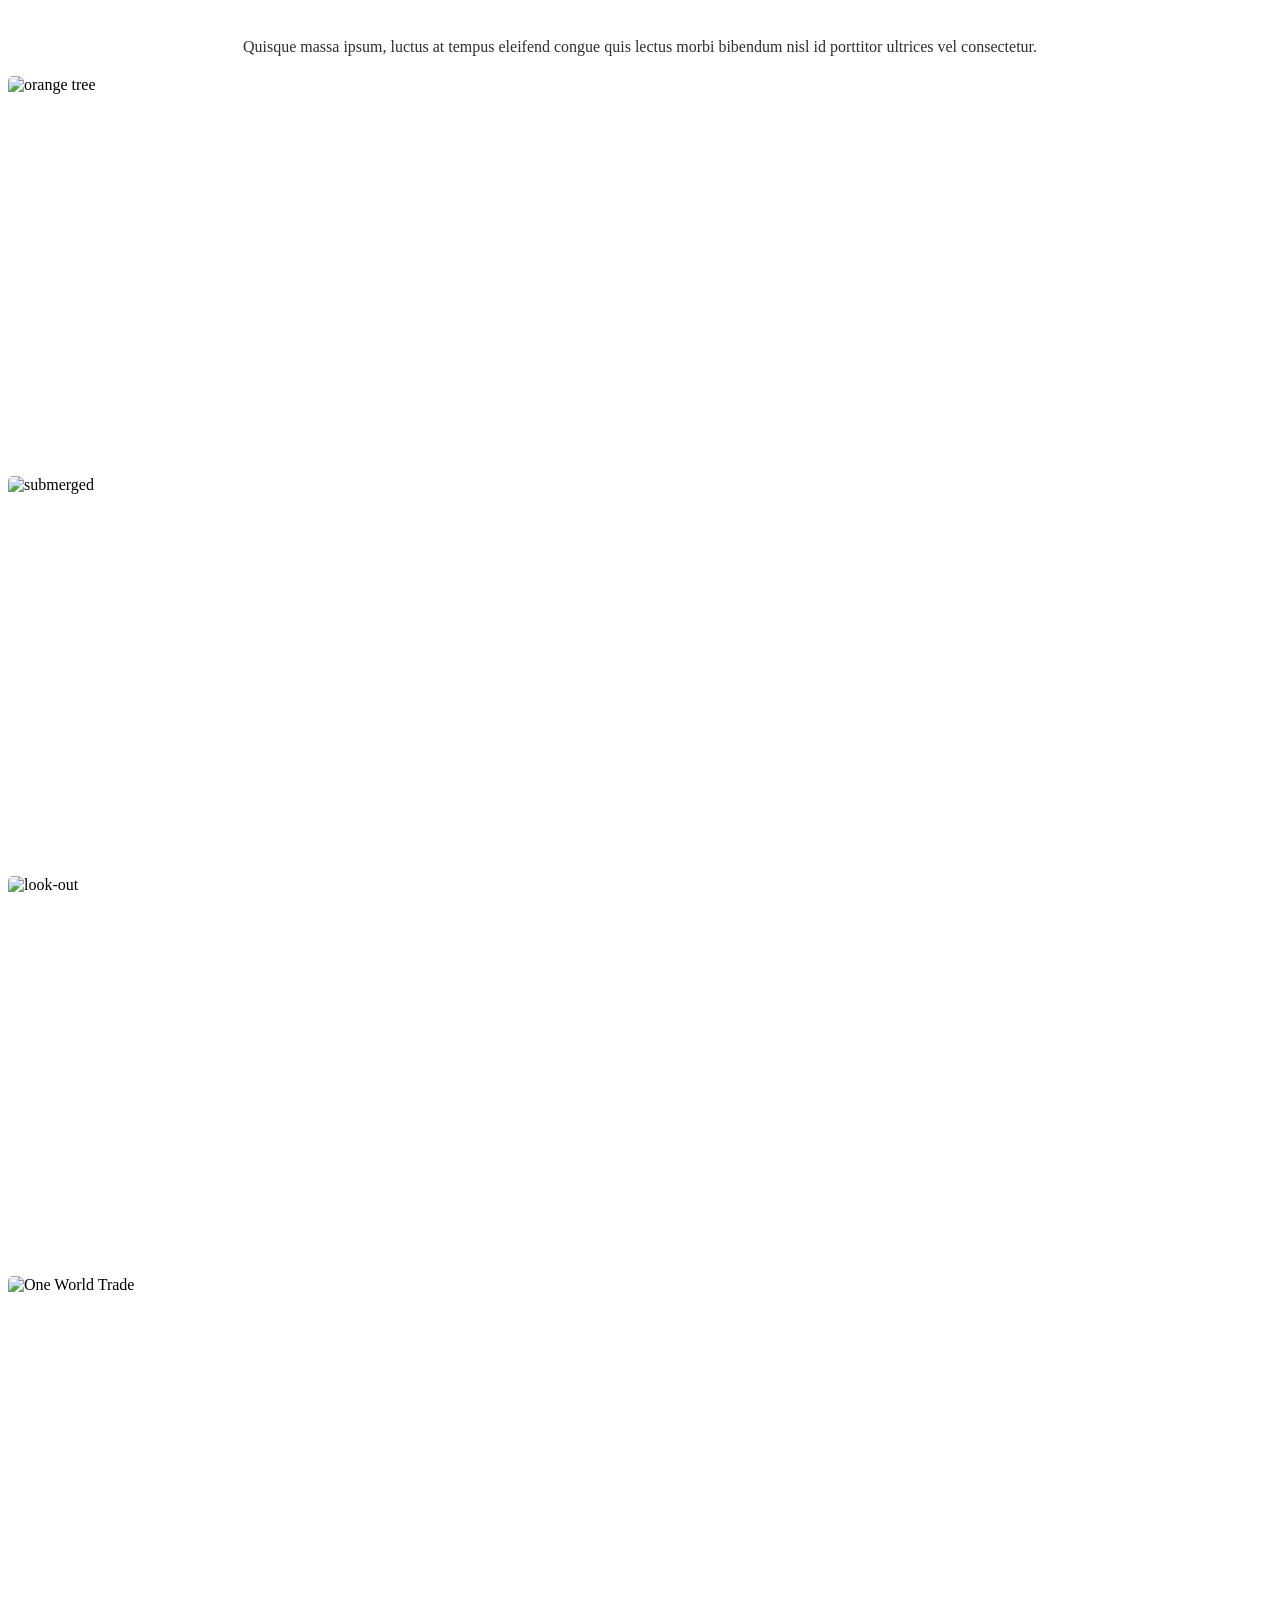
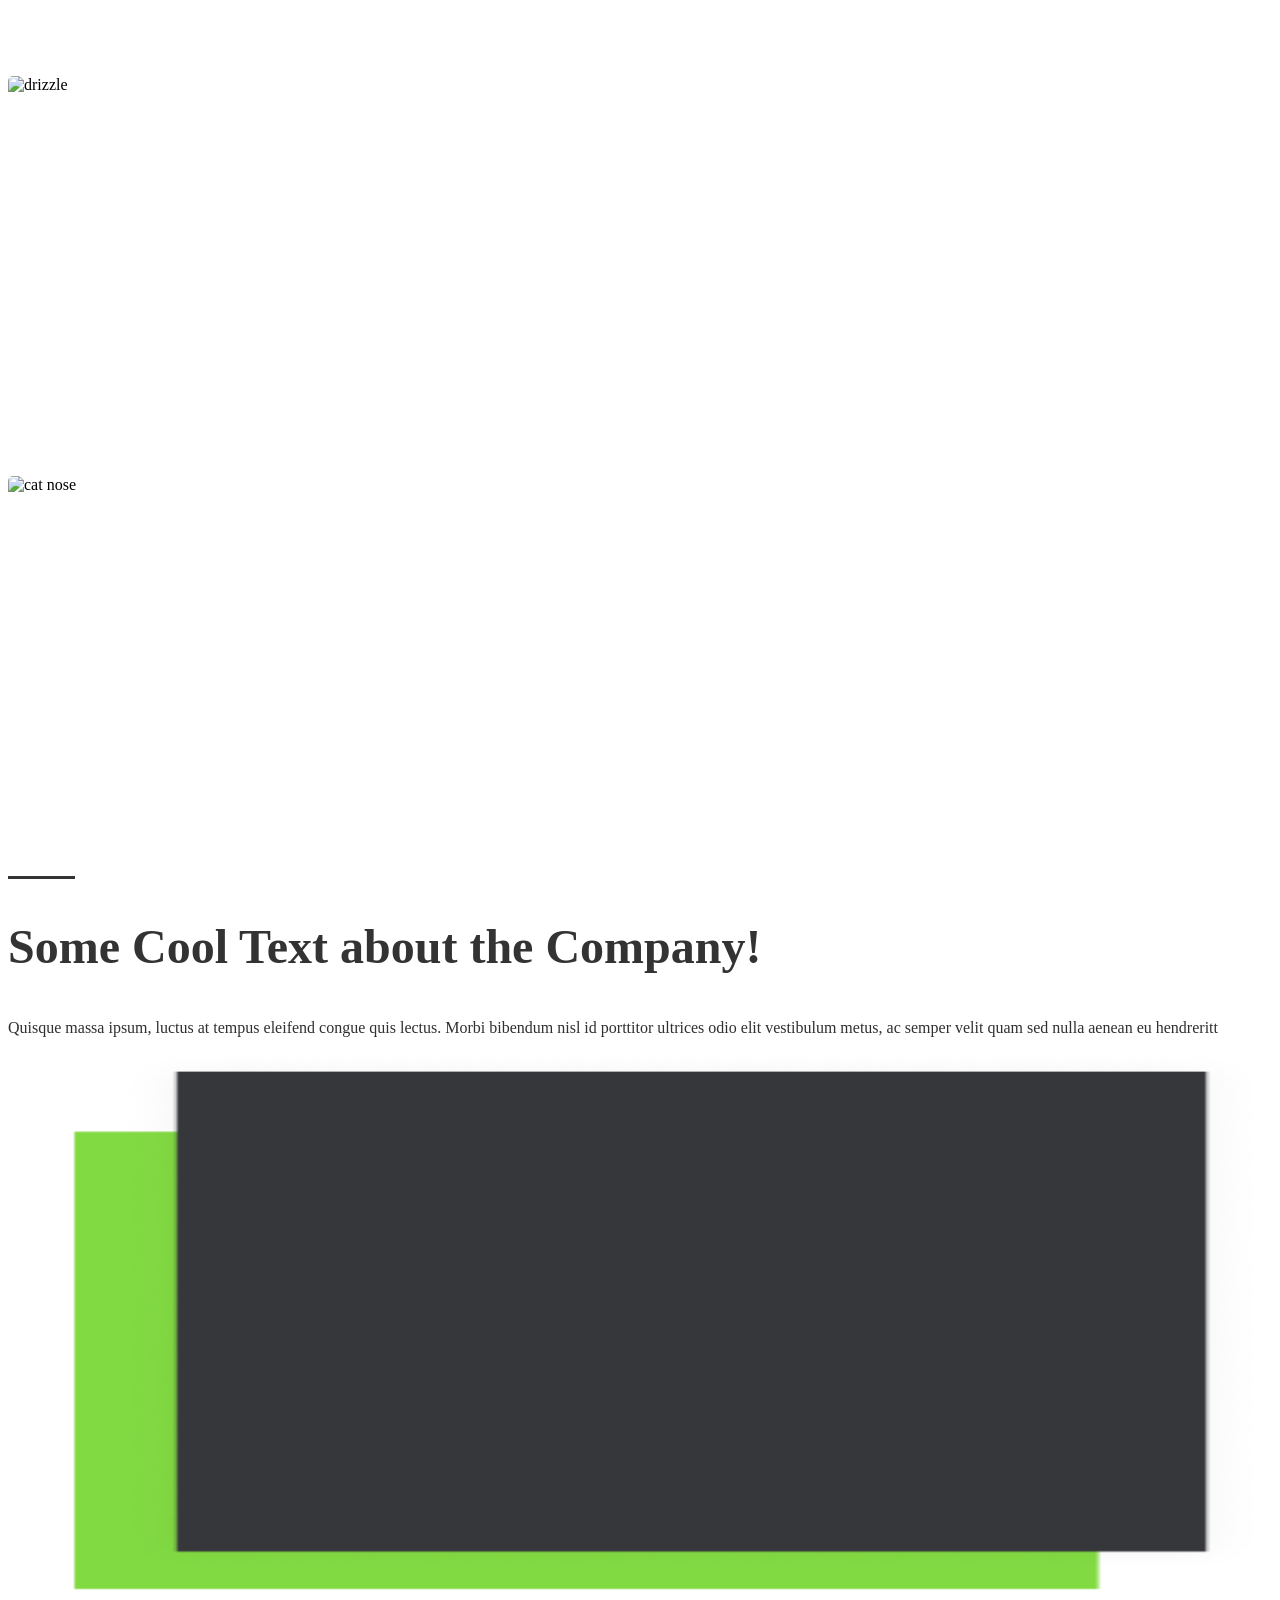
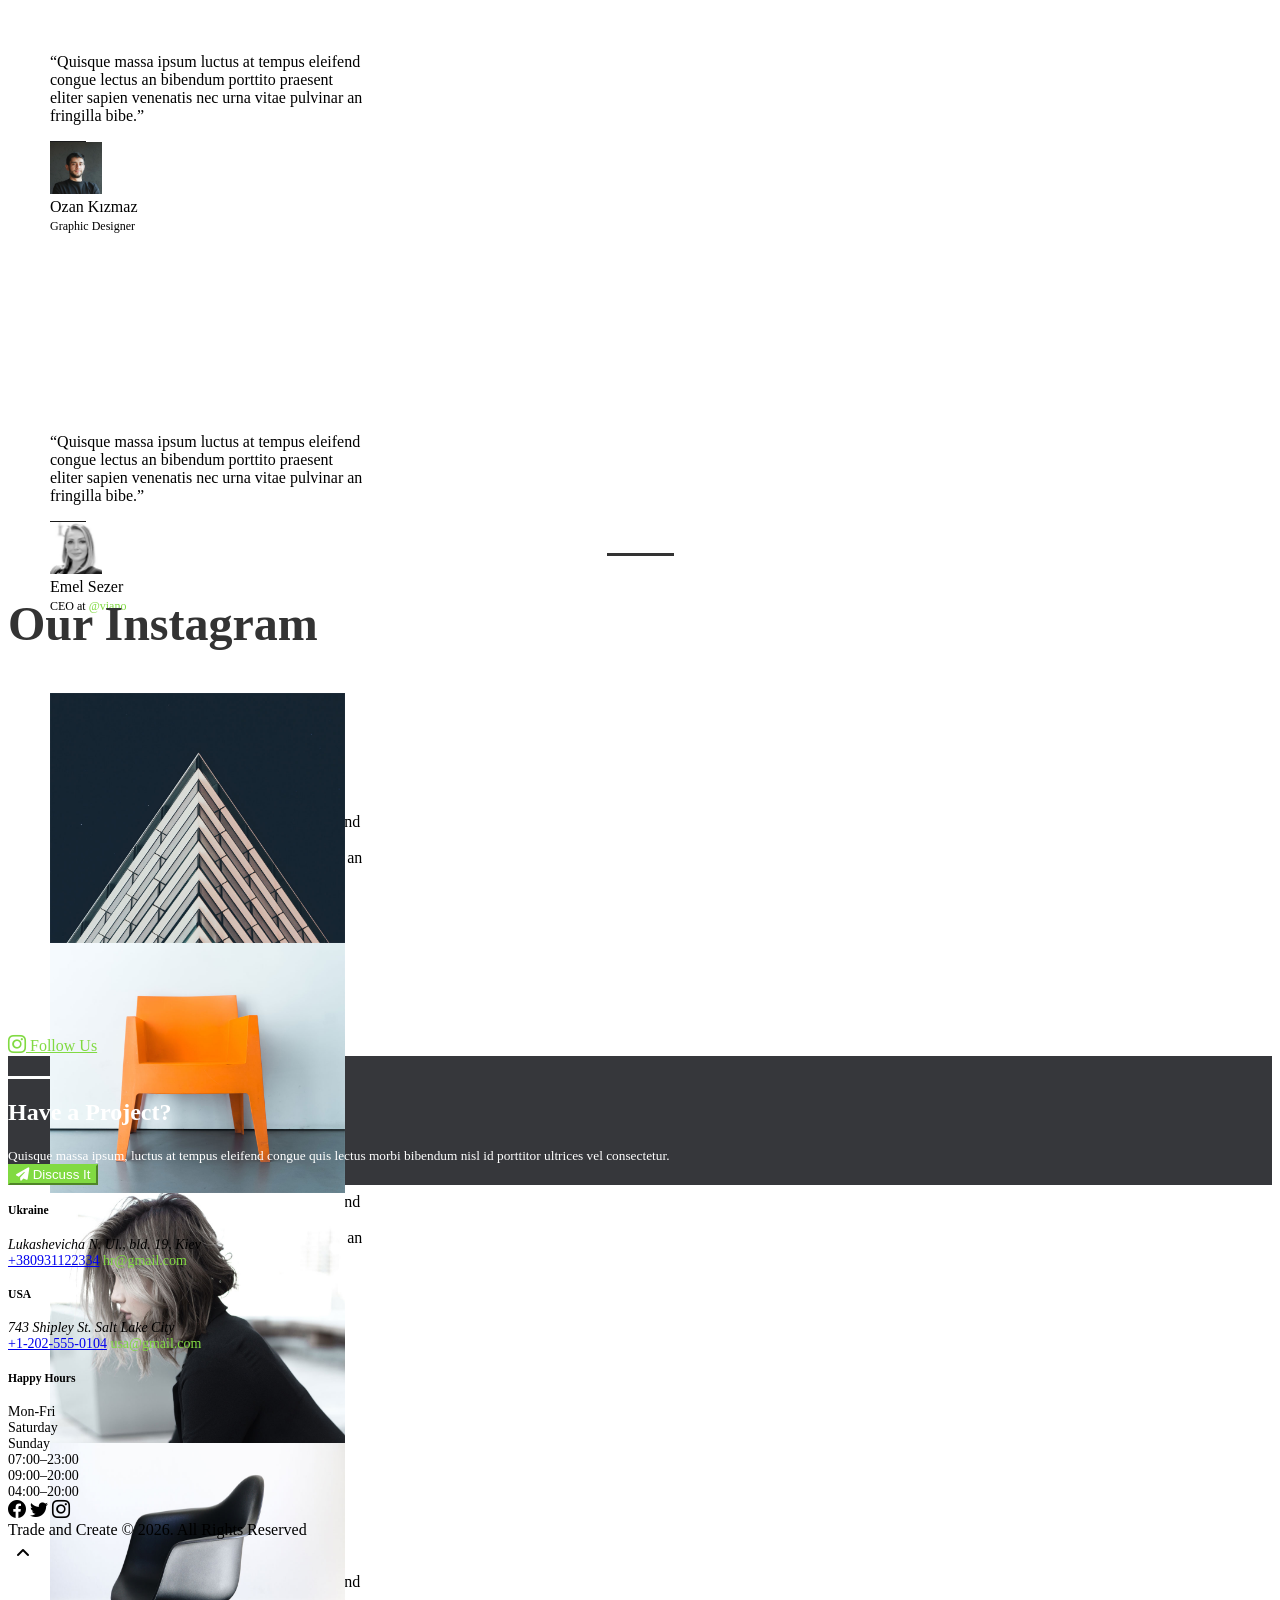
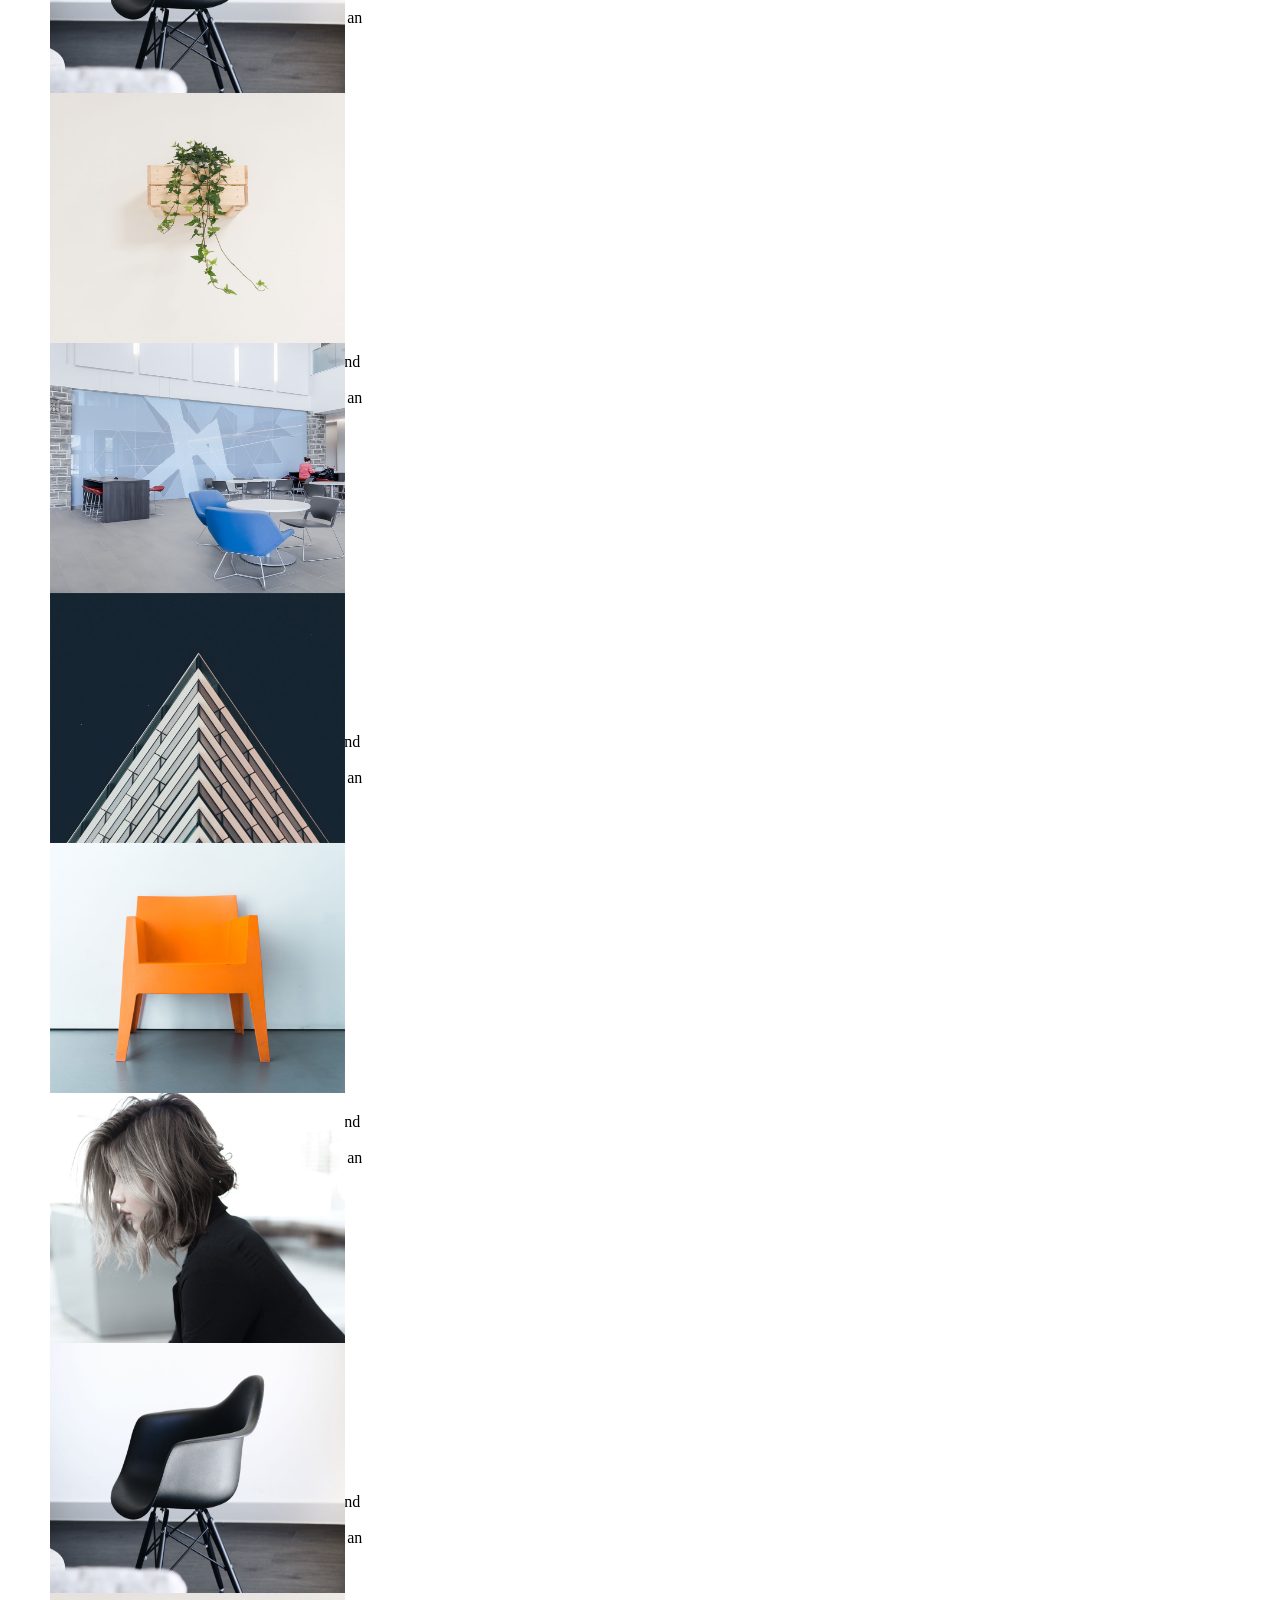
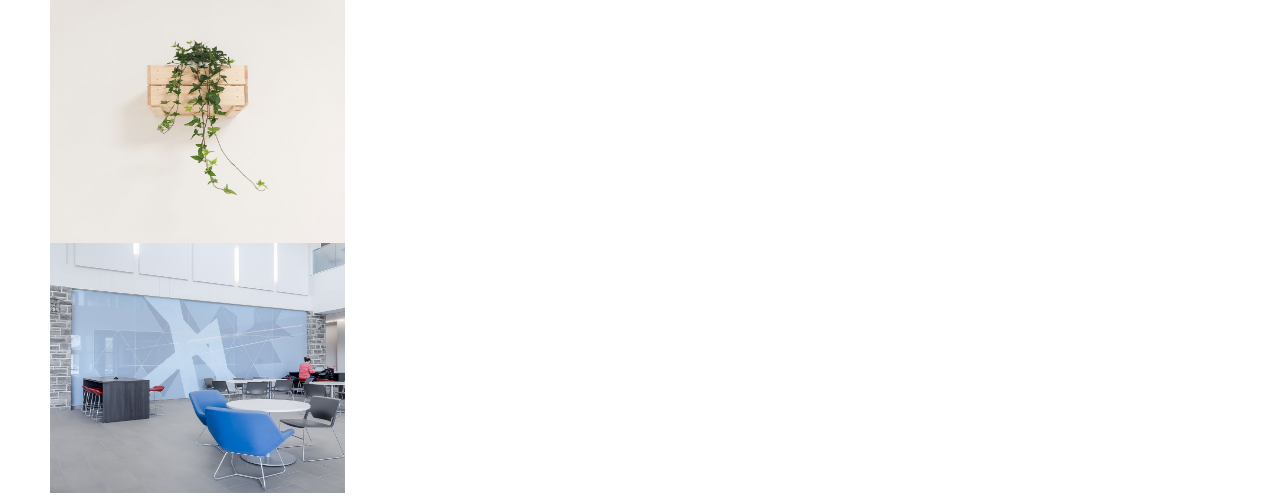
==== commit e2dfe084: "huuuh" ====
--- a/index.html
+++ b/index.html
@@ -1,5 +1,6 @@
 <!DOCTYPE html>
 <html lang="en">
+
 <head>
     <meta charset="UTF-8">
     <meta http-equiv="X-UA-Compatible" content="IE=edge">
@@ -12,23 +13,28 @@
     <!-- FAVICON -->
     <link rel="icon" type="image/png" href="/favicon/Trade and Create logo.png">
     <!-- BOOTSTRAP CDN -->
-    <link href="/css/bootstrap.css" rel="stylesheet">
+    <link href="/css/bootstrap.css" type="text/scss" rel="stylesheet">
     <!-- BOOTSTRAP ICONS -->
     <link rel="stylesheet" href="https://cdn.jsdelivr.net/npm/bootstrap-icons@1.8.1/font/bootstrap-icons.css">
     <!-- FONT AWESOME CDN -->
-    <link rel="stylesheet" href="https://cdnjs.cloudflare.com/ajax/libs/font-awesome/6.1.1/css/all.min.css" integrity="sha512-KfkfwYDsLkIlwQp6LFnl8zNdLGxu9YAA1QvwINks4PhcElQSvqcyVLLD9aMhXd13uQjoXtEKNosOWaZqXgel0g==" crossorigin="anonymous" referrerpolicy="no-referrer" />
+    <link rel="stylesheet" href="https://cdnjs.cloudflare.com/ajax/libs/font-awesome/6.1.1/css/all.min.css"
+        integrity="sha512-KfkfwYDsLkIlwQp6LFnl8zNdLGxu9YAA1QvwINks4PhcElQSvqcyVLLD9aMhXd13uQjoXtEKNosOWaZqXgel0g=="
+        crossorigin="anonymous" referrerpolicy="no-referrer" />
     <!-- Flickity CSS CDN-->
     <link rel="stylesheet" href="https://npmcdn.com/flickity@2/dist/flickity.css">
     <!-- FONTS -->
-        <!-- OPEN SANS -->
+    <!-- OPEN SANS -->
     <link rel="preconnect" href="https://fonts.googleapis.com">
     <link rel="preconnect" href="https://fonts.gstatic.com" crossorigin>
-    <link href="https://fonts.googleapis.com/css2?family=Open+Sans:ital,wght@0,300;0,400;0,500;0,600;0,700;0,800;1,300;1,400;1,500;1,600;1,700;1,800&display=swap" rel="stylesheet">
+    <link
+        href="https://fonts.googleapis.com/css2?family=Open+Sans:ital,wght@0,300;0,400;0,500;0,600;0,700;0,800;1,300;1,400;1,500;1,600;1,700;1,800&display=swap"
+        rel="stylesheet">
     <!-- CSS -->
     <link rel="stylesheet" href="/css/style.css">
     <!-- TITLE -->
     <title>Trade and Create</title>
 </head>
+
 <body data-bs-spy="scroll" data-bs-target="#main-nav">
     <!-- TODO: NAVIGATION BAR SCROLL EFFECT-->
     <nav id="main-nav" class="py-3 navbar navbar-dark navbar-expand-md bg-darkish font-size-14">
@@ -39,7 +45,8 @@
             <!-- <button class="navbar-toggler" data-toggle="collapse" data-target="#navbarMenu">
                 <span class="navbar-toggler-icon"></span>
             </button> -->
-            <button class="navbar-toggler" type="button" data-bs-toggle="collapse" data-bs-target="#navbarMenu" aria-controls="navbarSupportedContent" aria-expanded="false" aria-label="Toggle navigation">
+            <button class="navbar-toggler" type="button" data-bs-toggle="collapse" data-bs-target="#navbarMenu"
+                aria-controls="navbarSupportedContent" aria-expanded="false" aria-label="Toggle navigation">
                 <span class="navbar-toggler-icon"></span>
             </button>
             <div class="navbar-collapse collapse text-center nav-border" id="navbarMenu">
@@ -84,47 +91,51 @@
 
     <!-- TODO: HEADER WITH CAROUSEL -->
 
-        <div id="myCarousel" class="carousel slide" data-bs-ride="carousel">
-            <div class="carousel-indicators">
-                <button type="button" data-bs-target="#myCarousel" data-bs-slide-to="0" class="active" aria-current="true" aria-label="Slide 1"></button>
-                <button type="button" data-bs-target="#myCarousel" data-bs-slide-to="1" aria-label="Slide 2"></button>
-                <button type="button" data-bs-target="#myCarousel" data-bs-slide-to="2" aria-label="Slide 3"></button>
-            </div>
-            <div class="carousel-inner">
-                <div class="carousel-item active">
-                    <img src="/trash/background.png" class="d-block w-100 img-fluid" alt="...">
-                    <div class="carousel-caption">
-                        <h5 class="display-4 fw-500 text-start mb-4">Make Your Clever Brand</h5>
-                        <p class="text-start">Mauris egestas lectus nibh, sed mattis libero commodo vitae pellentesque sed cursus mi ac tincidunt arcu.</p>
-                    </div>
-                </div>
-                <div class="carousel-item">
-                    <img src="/trash/background.png" class="d-block w-100 img-fluid" alt="...">
-                    <div class="carousel-caption">
-                        <h5 class="display-4 fw-500 text-start mb-4">Second slide label</h5>
-                        <p class="text-start">Mauris egestas lectus nibh, sed mattis libero commodo vitae pellentesque sed cursus mi ac tincidunt arcu.</p>
-                    </div>
-                </div>
-                <div class="carousel-item">
-                    <img src="/trash/background.png" class="d-block w-100 img-fluid" alt="...">
-                    <div class="carousel-caption">
-                        <h5 class="display-4 fw-500 text-start mb-4">Third slide label</h5>
-                        <p class="text-start">Mauris egestas lectus nibh, sed mattis libero commodo vitae pellentesque sed cursus mi ac tincidunt arcu.</p>
-                    </div>
-                </div>
-            </div>
-            <button class="carousel-control-prev" type="button" data-bs-target="#myCarousel" data-bs-slide="prev">
-                <span class="carousel-control-prev-icon" aria-hidden="true"></span>
-                <span class="visually-hidden">Previous</span>
-            </button>
-            <button class="carousel-control-next" type="button" data-bs-target="#myCarousel" data-bs-slide="next">
-                <span class="carousel-control-next-icon" aria-hidden="true"></span>
-                <span class="visually-hidden">Next</span>
-            </button>
+    <div id="myCarousel" class="carousel slide" data-bs-ride="carousel">
+        <div class="carousel-indicators">
+            <button type="button" data-bs-target="#myCarousel" data-bs-slide-to="0" class="active" aria-current="true"
+                aria-label="Slide 1"></button>
+            <button type="button" data-bs-target="#myCarousel" data-bs-slide-to="1" aria-label="Slide 2"></button>
+            <button type="button" data-bs-target="#myCarousel" data-bs-slide-to="2" aria-label="Slide 3"></button>
         </div>
-        <div class="scroll_down">
-            <a href="#features" class="btn btn-green btn-lg rounded-0">Scroll Down</a>
+        <div class="carousel-inner">
+            <div class="carousel-item active">
+                <img src="/trash/background.png" class="d-block w-100 img-fluid" alt="...">
+                <div class="carousel-caption">
+                    <h5 class="display-4 fw-500 text-start mb-4">Make Your Clever Brand</h5>
+                    <p class="text-start">Mauris egestas lectus nibh, sed mattis libero commodo vitae pellentesque sed
+                        cursus mi ac tincidunt arcu.</p>
+                </div>
+            </div>
+            <div class="carousel-item">
+                <img src="/trash/background.png" class="d-block w-100 img-fluid" alt="...">
+                <div class="carousel-caption">
+                    <h5 class="display-4 fw-500 text-start mb-4">Second slide label</h5>
+                    <p class="text-start">Mauris egestas lectus nibh, sed mattis libero commodo vitae pellentesque sed
+                        cursus mi ac tincidunt arcu.</p>
+                </div>
+            </div>
+            <div class="carousel-item">
+                <img src="/trash/background.png" class="d-block w-100 img-fluid" alt="...">
+                <div class="carousel-caption">
+                    <h5 class="display-4 fw-500 text-start mb-4">Third slide label</h5>
+                    <p class="text-start">Mauris egestas lectus nibh, sed mattis libero commodo vitae pellentesque sed
+                        cursus mi ac tincidunt arcu.</p>
+                </div>
+            </div>
         </div>
+        <button class="carousel-control-prev" type="button" data-bs-target="#myCarousel" data-bs-slide="prev">
+            <span class="carousel-control-prev-icon" aria-hidden="true"></span>
+            <span class="visually-hidden">Previous</span>
+        </button>
+        <button class="carousel-control-next" type="button" data-bs-target="#myCarousel" data-bs-slide="next">
+            <span class="carousel-control-next-icon" aria-hidden="true"></span>
+            <span class="visually-hidden">Next</span>
+        </button>
+    </div>
+    <div class="scroll_down">
+        <a href="#features" class="btn btn-green btn-lg rounded-0">Scroll Down</a>
+    </div>
 
     <!-- Scroll Effect -->
     <div data-bs-spy="scroll" data-bs-target="#main-nav" data-bs-offset="0" class="scrollspy-example" tabindex="0">
@@ -135,33 +146,37 @@
                     <div id="section_hr_middle"></div>
                     <h1 class="recommend-h1 pt-3">Features</h1>
                     <p class="lead-custom3 w-50 mx-auto text-center">
-                        Quisque massa ipsum, luctus at tempus eleifend congue quis lectus morbi bibendum nisl id porttitor ultrices vel consectetur.
+                        Quisque massa ipsum, luctus at tempus eleifend congue quis lectus morbi bibendum nisl id
+                        porttitor ultrices vel consectetur.
                     </p>
-    
+
                     <div class="row text-center py-4 border-bottom border-top">
                         <div class="col-md-4 mb-resp p-3 text-center">
                             <img src="/img/perfect.png" alt="" style="width: 90px; height: 80px;">
                             <!-- <i class="fas fa-cog fa-3x mb-2"></i> -->
                             <h3>Pixel Perfection</h3>
-                            <p>Quisque massa ipsum luctus at tempus eleifend congue lectus bibendum porttito praesent elit sapien venenatis nec urna vitae pulvinar an</p>
+                            <p>Quisque massa ipsum luctus at tempus eleifend congue lectus bibendum porttito praesent
+                                elit sapien venenatis nec urna vitae pulvinar an</p>
                         </div>
                         <div class="col-md-4 mb-resp p-3 text-center">
                             <img src="/img/2.png" alt="" style="width: 90px; height: 80px;">
                             <!-- <i class="fas fa-cloud fa-3x mb-2"></i> -->
                             <h3>Retina Ready</h3>
-                            <p>Quisque massa ipsum luctus at tempus eleifend congue lectus bibendum porttito praesent elit sapien venenatis nec urna vitae pulvinar an</p>
+                            <p>Quisque massa ipsum luctus at tempus eleifend congue lectus bibendum porttito praesent
+                                elit sapien venenatis nec urna vitae pulvinar an</p>
                         </div>
                         <div class="col-md-4 mb-resp p-3 text-center">
                             <!-- <i class="fas fa-cart-plus fa-3x mb-2"></i> -->
                             <img src="/img/3.png" alt="" style="width: 80px; height: 70px; margin-top: 10px;">
                             <h3>Full Customization</h3>
-                            <p>Quisque massa ipsum luctus at tempus eleifend congue lectus bibendum porttito praesent elit sapien venenatis nec urna vitae pulvinar an</p>
-                        </div>
-                    </div>
-                </div>
-            </div>
-        </section>
-    
+                            <p>Quisque massa ipsum luctus at tempus eleifend congue lectus bibendum porttito praesent
+                                elit sapien venenatis nec urna vitae pulvinar an</p>
+                        </div>
+                    </div>
+                </div>
+            </div>
+        </section>
+
         <!-- TODO: SECTION 1 WITH IMG -->
         <section class="py-5 text-left text-dark" id="section_1">
             <div class="container">
@@ -173,7 +188,9 @@
                         <div id="section_hr"></div>
                         <h1 class="recommend-h1 pt-4">Make Your Brand More Clever</h1>
                         <p class="lead-custom2">
-                            Quisque massa ipsum, luctus at tempus eleifend congue quis lectus. Morbi bibendum nisl id porttitor ultrices odio elit vestibulum metus, ac semper velit quam sed nulla aenean eu hendreritt
+                            Quisque massa ipsum, luctus at tempus eleifend congue quis lectus. Morbi bibendum nisl id
+                            porttitor ultrices odio elit vestibulum metus, ac semper velit quam sed nulla aenean eu
+                            hendreritt
                         </p>
                         <ul class="list-group mb-2">
                             <li class="list-group-item" id="list-group-sp">
@@ -193,14 +210,14 @@
                 </div>
             </div>
         </section>
-    
+
         <!-- TODO: VIDEO SECTION -->
         <div class="container" id="video_section">
             <video width="400" loop autoplay="true" muted>
                 <source src="https://fol.com.tr/wp-content/themes/folstudio/dist/img/F_High.mp4" type="video/mp4">
             </video>
         </div>
-    
+
         <!-- ABOUT US  -->
         <section class="py-4 text-left text-dark" id="about_us">
             <div class="container">
@@ -208,58 +225,83 @@
                     <div id="section_hr"></div>
                     <h1 class="recommend-h1 pt-4">About Us</h1>
                     <p class="lead-custom2">
-                        Quisque massa ipsum, luctus at tempus eleifend congue quis lectus. Morbi bibendum nisl id porttitor ultrices vel consectetur enim.
+                        Quisque massa ipsum, luctus at tempus eleifend congue quis lectus. Morbi bibendum nisl id
+                        porttitor ultrices vel consectetur enim.
                     </p>
-    
+
                     <!-- ACCORDION -->
                     <div class="accordion accordion-flush font-open-sans" id="accordionExample">
                         <div class="accordion-item">
                             <h2 class="accordion-header" id="headingOne">
-                                <button class="accordion-button collapsed fw-bold" type="button" data-bs-toggle="collapse" data-bs-target="#collapseOne" aria-expanded="false" aria-controls="collapseOne">
+                                <button class="accordion-button collapsed fw-bold" type="button"
+                                    data-bs-toggle="collapse" data-bs-target="#collapseOne" aria-expanded="false"
+                                    aria-controls="collapseOne">
                                     <img src="/img/perfect.png" alt="" style="width: 60px; height: 50px;">
                                     Pixel Perfection
                                 </button>
                             </h2>
-                            <div id="collapseOne" class="accordion-collapse collapse" aria-labelledby="headingOne" data-bs-parent="#accordionExample">
+                            <div id="collapseOne" class="accordion-collapse collapse" aria-labelledby="headingOne"
+                                data-bs-parent="#accordionExample">
                                 <div class="accordion-body">
-                                    <strong>This is the second item's accordion body.</strong> It is hidden by default, until the collapse plugin adds the appropriate classes that we use to style each element. These classes control the overall appearance, as well as the showing and hiding via CSS transitions. You can modify any of this with custom CSS or overriding our default variables. It's also worth noting that just about any HTML can go within the <code>.accordion-body</code>, though the transition does limit overflow.
-                                </div>
-                            </div>
-                        </div>
-    
+                                    <strong>This is the second item's accordion body.</strong> It is hidden by default,
+                                    until the collapse plugin adds the appropriate classes that we use to style each
+                                    element. These classes control the overall appearance, as well as the showing and
+                                    hiding via CSS transitions. You can modify any of this with custom CSS or overriding
+                                    our default variables. It's also worth noting that just about any HTML can go within
+                                    the <code>.accordion-body</code>, though the transition does limit overflow.
+                                </div>
+                            </div>
+                        </div>
+
                         <div class="accordion-item">
                             <h2 class="accordion-header" id="headingTwo">
-                                <button class="accordion-button collapsed fw-bold" type="button" data-bs-toggle="collapse" data-bs-target="#collapseTwo" aria-expanded="false" aria-controls="collapseTwo">
-                                <img src="/img/2.png" alt="" style="width: 60px; height: 50px;">
-                                Retina Ready
+                                <button class="accordion-button collapsed fw-bold" type="button"
+                                    data-bs-toggle="collapse" data-bs-target="#collapseTwo" aria-expanded="false"
+                                    aria-controls="collapseTwo">
+                                    <img src="/img/2.png" alt="" style="width: 60px; height: 50px;">
+                                    Retina Ready
                                 </button>
                             </h2>
-                            <div id="collapseTwo" class="accordion-collapse collapse" aria-labelledby="headingTwo" data-bs-parent="#accordionExample">
+                            <div id="collapseTwo" class="accordion-collapse collapse" aria-labelledby="headingTwo"
+                                data-bs-parent="#accordionExample">
                                 <div class="accordion-body">
-                                    <strong>This is the second item's accordion body.</strong> It is hidden by default, until the collapse plugin adds the appropriate classes that we use to style each element. These classes control the overall appearance, as well as the showing and hiding via CSS transitions. You can modify any of this with custom CSS or overriding our default variables. It's also worth noting that just about any HTML can go within the <code>.accordion-body</code>, though the transition does limit overflow.
-                                </div>
-                            </div>
-                        </div>
-    
+                                    <strong>This is the second item's accordion body.</strong> It is hidden by default,
+                                    until the collapse plugin adds the appropriate classes that we use to style each
+                                    element. These classes control the overall appearance, as well as the showing and
+                                    hiding via CSS transitions. You can modify any of this with custom CSS or overriding
+                                    our default variables. It's also worth noting that just about any HTML can go within
+                                    the <code>.accordion-body</code>, though the transition does limit overflow.
+                                </div>
+                            </div>
+                        </div>
+
                         <div class="accordion-item">
                             <h2 class="accordion-header" id="headingThree">
-                                <button class="accordion-button collapsed fw-bold" type="button" data-bs-toggle="collapse" data-bs-target="#collapseThree" aria-expanded="false" aria-controls="collapseThree">
-                                <img src="/img/3.png" alt="" style="width: 60px; height: 50px;">
-                                Fully Customization
+                                <button class="accordion-button collapsed fw-bold" type="button"
+                                    data-bs-toggle="collapse" data-bs-target="#collapseThree" aria-expanded="false"
+                                    aria-controls="collapseThree">
+                                    <img src="/img/3.png" alt="" style="width: 60px; height: 50px;">
+                                    Fully Customization
                                 </button>
                             </h2>
-                            <div id="collapseThree" class="accordion-collapse collapse" aria-labelledby="headingThree" data-bs-parent="#accordionExample">
+                            <div id="collapseThree" class="accordion-collapse collapse" aria-labelledby="headingThree"
+                                data-bs-parent="#accordionExample">
                                 <div class="accordion-body">
-                                    <strong>This is the third item's accordion body.</strong> It is hidden by default, until the collapse plugin adds the appropriate classes that we use to style each element. These classes control the overall appearance, as well as the showing and hiding via CSS transitions. You can modify any of this with custom CSS or overriding our default variables. It's also worth noting that just about any HTML can go within the <code>.accordion-body</code>, though the transition does limit overflow.
-                                </div>
-                            </div>
-                        </div>
-                    </div>
-    
-                </div>
-            </div>
-        </section>
-    
+                                    <strong>This is the third item's accordion body.</strong> It is hidden by default,
+                                    until the collapse plugin adds the appropriate classes that we use to style each
+                                    element. These classes control the overall appearance, as well as the showing and
+                                    hiding via CSS transitions. You can modify any of this with custom CSS or overriding
+                                    our default variables. It's also worth noting that just about any HTML can go within
+                                    the <code>.accordion-body</code>, though the transition does limit overflow.
+                                </div>
+                            </div>
+                        </div>
+                    </div>
+
+                </div>
+            </div>
+        </section>
+
         <!-- CAROUSEL TEST -->
         <section class="py-4 mb-5 text-center text-dark" id="our_work">
             <div class="container">
@@ -267,25 +309,32 @@
                     <div id="section_hr_middle"></div>
                     <h1 class="recommend-h1 pt-3 text-center">Our Work</h1>
                     <p class="lead-custom3 w-50 mx-auto">
-                        Quisque massa ipsum, luctus at tempus eleifend congue quis lectus morbi bibendum nisl id porttitor ultrices vel consectetur.
+                        Quisque massa ipsum, luctus at tempus eleifend congue quis lectus morbi bibendum nisl id
+                        porttitor ultrices vel consectetur.
                     </p>
-    
+
                     <!-- Flickity HTML init -->
                     <div class="carousel_work pt-3"
-                    data-flickity='{ "imagesLoaded": true, "percentPosition": false, "wrapAround": true, "autoPlay": true }'>
-                        <img class="m-custom" src="https://s3-us-west-2.amazonaws.com/s.cdpn.io/82/orange-tree.jpg" alt="orange tree" />
-                        <img class="m-custom" src="https://s3-us-west-2.amazonaws.com/s.cdpn.io/82/submerged.jpg" alt="submerged" />
-                        <img class="m-custom" src="https://s3-us-west-2.amazonaws.com/s.cdpn.io/82/look-out.jpg" alt="look-out" />
-                        <img class="m-custom" src="https://s3-us-west-2.amazonaws.com/s.cdpn.io/82/one-world-trade.jpg" alt="One World Trade" />
-                        <img class="m-custom" src="https://s3-us-west-2.amazonaws.com/s.cdpn.io/82/drizzle.jpg" alt="drizzle" />
-                        <img class="m-custom" src="https://s3-us-west-2.amazonaws.com/s.cdpn.io/82/cat-nose.jpg" alt="cat nose" />
-                    </div>
-    
-                </div>
-            </div>
-        </section>
-    
-    
+                        data-flickity='{ "imagesLoaded": true, "percentPosition": false, "wrapAround": true, "autoPlay": true }'>
+                        <img class="m-custom" src="https://s3-us-west-2.amazonaws.com/s.cdpn.io/82/orange-tree.jpg"
+                            alt="orange tree" />
+                        <img class="m-custom" src="https://s3-us-west-2.amazonaws.com/s.cdpn.io/82/submerged.jpg"
+                            alt="submerged" />
+                        <img class="m-custom" src="https://s3-us-west-2.amazonaws.com/s.cdpn.io/82/look-out.jpg"
+                            alt="look-out" />
+                        <img class="m-custom" src="https://s3-us-west-2.amazonaws.com/s.cdpn.io/82/one-world-trade.jpg"
+                            alt="One World Trade" />
+                        <img class="m-custom" src="https://s3-us-west-2.amazonaws.com/s.cdpn.io/82/drizzle.jpg"
+                            alt="drizzle" />
+                        <img class="m-custom" src="https://s3-us-west-2.amazonaws.com/s.cdpn.io/82/cat-nose.jpg"
+                            alt="cat nose" />
+                    </div>
+
+                </div>
+            </div>
+        </section>
+
+
         <section class="pt-5 pb-2 text-left text-dark" id="section_2">
             <div class="container">
                 <div class="row">
@@ -293,7 +342,9 @@
                         <div id="section_hr"></div>
                         <h1 class="recommend-h1 pt-4">Some Cool Text about the Company!</h1>
                         <p class="lead-custom2 pt-5">
-                            Quisque massa ipsum, luctus at tempus eleifend congue quis lectus. Morbi bibendum nisl id porttitor ultrices odio elit vestibulum metus, ac semper velit quam sed nulla aenean eu hendreritt
+                            Quisque massa ipsum, luctus at tempus eleifend congue quis lectus. Morbi bibendum nisl id
+                            porttitor ultrices odio elit vestibulum metus, ac semper velit quam sed nulla aenean eu
+                            hendreritt
                         </p>
                     </div>
                     <div class="col-sm-12 col-md-6">
@@ -302,150 +353,179 @@
                 </div>
             </div>
         </section>
-    
+
         <section class="py-4 text-center text-dark" id="appreciations">
             <div class="container">
-                <div class="carousel_grouped" data-flickity='{ "groupCells": true, "wrapAround": true, "autoPlay": true}'>
-                    <div class="carousel_grouped-cell shadow m-4-5">
-                            <div class="card">
-                                <div class="card-body">
-                                    <p class="card-text text-start mb-4">“Quisque massa ipsum luctus at tempus eleifend congue lectus an bibendum porttito praesent eliter sapien venenatis nec urna vitae pulvinar an fringilla bibe.”</p>
-                                    <div id="section_hr_card"></div>
-                                </div>
-                                <div class="card-footer bg-white border-0">
-                                    <img class="float-start img-fluid rounded-circle me-3" src="/img/person 1.jpg" alt="Ozan's Smile" width="52px">
-                                    <div class="text-start">Ozan Kızmaz <br>
+                <div class="carousel_grouped"
+                    data-flickity='{ "groupCells": true, "wrapAround": true, "autoPlay": true}'>
+                    <div class="carousel_grouped-cell shadow m-4-5">
+                        <div class="card">
+                            <div class="card-body">
+                                <p class="card-text text-start mb-4">“Quisque massa ipsum luctus at tempus eleifend
+                                    congue lectus an bibendum porttito praesent eliter sapien venenatis nec urna vitae
+                                    pulvinar an fringilla bibe.”</p>
+                                <div id="section_hr_card"></div>
+                            </div>
+                            <div class="card-footer bg-white border-0">
+                                <img class="float-start img-fluid rounded-circle me-3" src="/img/person 1.jpg"
+                                    alt="Ozan's Smile" width="52px">
+                                <div class="text-start">Ozan Kızmaz <br>
                                     <small class="text-muted">Graphic Designer</small>
-                                    </div>
-                                </div>
-                            </div>
-                        </div>
-                    <div class="carousel_grouped-cell shadow m-4-5">
-                        <div class="card">
-                            <div class="card-body">
-                                <p class="card-text text-start">“Quisque massa ipsum luctus at tempus eleifend congue lectus an bibendum porttito praesent eliter sapien venenatis nec urna vitae pulvinar an fringilla bibe.”</p>
-                                <div id="section_hr_card"></div>
-                            </div>
-                            <div class="card-footer bg-white border-0">
-                                    <img class="float-start img-fluid rounded-circle me-3" src="/img/person 2.jpg" alt="person" width="52px">
-                                    <div class="text-start">Emel Sezer <br>
+                                </div>
+                            </div>
+                        </div>
+                    </div>
+                    <div class="carousel_grouped-cell shadow m-4-5">
+                        <div class="card">
+                            <div class="card-body">
+                                <p class="card-text text-start">“Quisque massa ipsum luctus at tempus eleifend congue
+                                    lectus an bibendum porttito praesent eliter sapien venenatis nec urna vitae pulvinar
+                                    an fringilla bibe.”</p>
+                                <div id="section_hr_card"></div>
+                            </div>
+                            <div class="card-footer bg-white border-0">
+                                <img class="float-start img-fluid rounded-circle me-3" src="/img/person 2.jpg"
+                                    alt="person" width="52px">
+                                <div class="text-start">Emel Sezer <br>
                                     <small class="text-muted">CEO at <span class="at">@viano</span></small>
-                                    </div>
-                                </div>
-                        </div>
-                    </div>
-                    <div class="carousel_grouped-cell shadow m-4-5">
-                        <div class="card">
-                            <div class="card-body">
-                                <p class="card-text text-start">“Quisque massa ipsum luctus at tempus eleifend congue lectus an bibendum porttito praesent eliter sapien venenatis nec urna vitae pulvinar an fringilla bibe.”</p>
-                                <div id="section_hr_card"></div>
-                            </div>
-                            <div class="card-footer bg-white border-0">
-                                    <img class="float-start img-fluid rounded-circle me-3" src="/img/person 3.jpeg" alt="person" width="52px">
-                                    <div class="text-start">Gülcan Tuğ <br>
+                                </div>
+                            </div>
+                        </div>
+                    </div>
+                    <div class="carousel_grouped-cell shadow m-4-5">
+                        <div class="card">
+                            <div class="card-body">
+                                <p class="card-text text-start">“Quisque massa ipsum luctus at tempus eleifend congue
+                                    lectus an bibendum porttito praesent eliter sapien venenatis nec urna vitae pulvinar
+                                    an fringilla bibe.”</p>
+                                <div id="section_hr_card"></div>
+                            </div>
+                            <div class="card-footer bg-white border-0">
+                                <img class="float-start img-fluid rounded-circle me-3" src="/img/person 3.jpeg"
+                                    alt="person" width="52px">
+                                <div class="text-start">Gülcan Tuğ <br>
                                     <small class="text-muted">Film Maker in <span class="at">Disney</span></small>
-                                    </div>
-                                </div>
-                        </div>
-                    </div>
-                    <div class="carousel_grouped-cell shadow m-4-5">
-                        <div class="card">
-                            <div class="card-body">
-                                <p class="card-text text-start">“Quisque massa ipsum luctus at tempus eleifend congue lectus an bibendum porttito praesent eliter sapien venenatis nec urna vitae pulvinar an fringilla bibe.”</p>
-                                <div id="section_hr_card"></div>
-                            </div>
-                            <div class="card-footer bg-white border-0">
-                                    <img class="float-start img-fluid rounded-circle me-3" src="/img/person 4.jpg" alt="person" width="52px">
-                                    <div class="text-start">Emine Töredi <br>
+                                </div>
+                            </div>
+                        </div>
+                    </div>
+                    <div class="carousel_grouped-cell shadow m-4-5">
+                        <div class="card">
+                            <div class="card-body">
+                                <p class="card-text text-start">“Quisque massa ipsum luctus at tempus eleifend congue
+                                    lectus an bibendum porttito praesent eliter sapien venenatis nec urna vitae pulvinar
+                                    an fringilla bibe.”</p>
+                                <div id="section_hr_card"></div>
+                            </div>
+                            <div class="card-footer bg-white border-0">
+                                <img class="float-start img-fluid rounded-circle me-3" src="/img/person 4.jpg"
+                                    alt="person" width="52px">
+                                <div class="text-start">Emine Töredi <br>
                                     <small class="text-muted">CEO at <span class="at">@viano</span></small>
-                                    </div>
-                                </div>
-                        </div>
-                    </div>
-                    <div class="carousel_grouped-cell shadow m-4-5">
-                        <div class="card">
-                            <div class="card-body">
-                                <p class="card-text text-start">“Quisque massa ipsum luctus at tempus eleifend congue lectus an bibendum porttito praesent eliter sapien venenatis nec urna vitae pulvinar an fringilla bibe.”</p>
-                                <div id="section_hr_card"></div>
-                            </div>
-                            <div class="card-footer bg-white border-0">
-                                    <img class="float-start img-fluid rounded-circle me-3" src="/img/person 5.jpg" alt="person" width="52px">
-                                    <div class="text-start">Hakan Balçık <br>
+                                </div>
+                            </div>
+                        </div>
+                    </div>
+                    <div class="carousel_grouped-cell shadow m-4-5">
+                        <div class="card">
+                            <div class="card-body">
+                                <p class="card-text text-start">“Quisque massa ipsum luctus at tempus eleifend congue
+                                    lectus an bibendum porttito praesent eliter sapien venenatis nec urna vitae pulvinar
+                                    an fringilla bibe.”</p>
+                                <div id="section_hr_card"></div>
+                            </div>
+                            <div class="card-footer bg-white border-0">
+                                <img class="float-start img-fluid rounded-circle me-3" src="/img/person 5.jpg"
+                                    alt="person" width="52px">
+                                <div class="text-start">Hakan Balçık <br>
                                     <small class="text-muted">Stage and Art Director</small>
-                                    </div>
-                                </div>
-                        </div>
-                    </div>
-                    <div class="carousel_grouped-cell shadow m-4-5">
-                        <div class="card">
-                            <div class="card-body">
-                                <p class="card-text text-start">“Quisque massa ipsum luctus at tempus eleifend congue lectus an bibendum porttito praesent eliter sapien venenatis nec urna vitae pulvinar an fringilla bibe.”</p>
-                                <div id="section_hr_card"></div>
-                            </div>
-                            <div class="card-footer bg-white border-0">
-                                    <img class="float-start img-fluid rounded-circle me-3" src="/img/person 6.jpg" alt="person" width="52px">
-                                    <div class="text-start">Kubilay Mutlu <br>
+                                </div>
+                            </div>
+                        </div>
+                    </div>
+                    <div class="carousel_grouped-cell shadow m-4-5">
+                        <div class="card">
+                            <div class="card-body">
+                                <p class="card-text text-start">“Quisque massa ipsum luctus at tempus eleifend congue
+                                    lectus an bibendum porttito praesent eliter sapien venenatis nec urna vitae pulvinar
+                                    an fringilla bibe.”</p>
+                                <div id="section_hr_card"></div>
+                            </div>
+                            <div class="card-footer bg-white border-0">
+                                <img class="float-start img-fluid rounded-circle me-3" src="/img/person 6.jpg"
+                                    alt="person" width="52px">
+                                <div class="text-start">Kubilay Mutlu <br>
                                     <small class="text-muted">Creative Director</small>
-                                    </div>
-                                </div>
-                        </div>
-                    </div>
-                    <div class="carousel_grouped-cell shadow m-4-5">
-                        <div class="card">
-                            <div class="card-body">
-                                <p class="card-text text-start">“Quisque massa ipsum luctus at tempus eleifend congue lectus an bibendum porttito praesent eliter sapien venenatis nec urna vitae pulvinar an fringilla bibe.”</p>
-                                <div id="section_hr_card"></div>
-                            </div>
-                            <div class="card-footer bg-white border-0">
-                                    <img class="float-start img-fluid rounded-circle me-3" src="/img/person 7.jpg" alt="person" width="52px">
-                                    <div class="text-start">Nilüfer Pazvantoğlu <br>
+                                </div>
+                            </div>
+                        </div>
+                    </div>
+                    <div class="carousel_grouped-cell shadow m-4-5">
+                        <div class="card">
+                            <div class="card-body">
+                                <p class="card-text text-start">“Quisque massa ipsum luctus at tempus eleifend congue
+                                    lectus an bibendum porttito praesent eliter sapien venenatis nec urna vitae pulvinar
+                                    an fringilla bibe.”</p>
+                                <div id="section_hr_card"></div>
+                            </div>
+                            <div class="card-footer bg-white border-0">
+                                <img class="float-start img-fluid rounded-circle me-3" src="/img/person 7.jpg"
+                                    alt="person" width="52px">
+                                <div class="text-start">Nilüfer Pazvantoğlu <br>
                                     <small class="text-muted">Media Relations Director</small>
-                                    </div>
-                                </div>
-                        </div>
-                    </div>
-                    <div class="carousel_grouped-cell shadow m-4-5">
-                        <div class="card">
-                            <div class="card-body">
-                                <p class="card-text text-start">“Quisque massa ipsum luctus at tempus eleifend congue lectus an bibendum porttito praesent eliter sapien venenatis nec urna vitae pulvinar an fringilla bibe.”</p>
-                                <div id="section_hr_card"></div>
-                            </div>
-                            <div class="card-footer bg-white border-0">
-                                    <img class="float-start img-fluid rounded-circle me-3" src="/img/person 8.jpg" alt="person" width="52px">
-                                    <div class="text-start">Serhan Sabanlar <br>
+                                </div>
+                            </div>
+                        </div>
+                    </div>
+                    <div class="carousel_grouped-cell shadow m-4-5">
+                        <div class="card">
+                            <div class="card-body">
+                                <p class="card-text text-start">“Quisque massa ipsum luctus at tempus eleifend congue
+                                    lectus an bibendum porttito praesent eliter sapien venenatis nec urna vitae pulvinar
+                                    an fringilla bibe.”</p>
+                                <div id="section_hr_card"></div>
+                            </div>
+                            <div class="card-footer bg-white border-0">
+                                <img class="float-start img-fluid rounded-circle me-3" src="/img/person 8.jpg"
+                                    alt="person" width="52px">
+                                <div class="text-start">Serhan Sabanlar <br>
                                     <small class="text-muted">Creative Activities Director</small>
-                                    </div>
-                                </div>
-                        </div>
-                    </div>
-                    <div class="carousel_grouped-cell shadow m-4-5">
-                        <div class="card">
-                            <div class="card-body">
-                                <p class="card-text text-start">“Quisque massa ipsum luctus at tempus eleifend congue lectus an bibendum porttito praesent eliter sapien venenatis nec urna vitae pulvinar an fringilla bibe.”</p>
-                                <div id="section_hr_card"></div>
-                            </div>
-                            <div class="card-footer bg-white border-0">
-                                    <img class="float-start img-fluid rounded-circle me-3" src="/img/person 9.png" alt="person" width="52px">
-                                    <div class="text-start">Zeynep Soni <br>
+                                </div>
+                            </div>
+                        </div>
+                    </div>
+                    <div class="carousel_grouped-cell shadow m-4-5">
+                        <div class="card">
+                            <div class="card-body">
+                                <p class="card-text text-start">“Quisque massa ipsum luctus at tempus eleifend congue
+                                    lectus an bibendum porttito praesent eliter sapien venenatis nec urna vitae pulvinar
+                                    an fringilla bibe.”</p>
+                                <div id="section_hr_card"></div>
+                            </div>
+                            <div class="card-footer bg-white border-0">
+                                <img class="float-start img-fluid rounded-circle me-3" src="/img/person 9.png"
+                                    alt="person" width="52px">
+                                <div class="text-start">Zeynep Soni <br>
                                     <small class="text-muted">Social Media Specialist</small>
-                                    </div>
-                                </div>
+                                </div>
+                            </div>
                         </div>
                     </div>
                 </div>
             </div>
         </section>
         <!-- Flickity HTML init -->
-    
+
         <section class="py-4 text-center text-dark" id="our_instagram">
             <div class="container">
                 <div>
                     <div id="section_hr_middle"></div>
                     <h1 class="recommend-h1 pt-3 text-center">Our Instagram</h1>
                 </div>
-    
+
                 <!-- Flickity HTML init -->
-                <div class="carousel-insta m-4-5" data-flickity='{ "groupCells": true, "wrapAround": true, "autoPlay": true}'>
+                <div class="carousel-insta m-4-5"
+                    data-flickity='{ "groupCells": true, "wrapAround": true, "autoPlay": true}'>
                     <div class="carousel-cell-insta me-5">
                         <img src="/images/work-1.jpg" alt="">
                     </div>
@@ -483,12 +563,12 @@
                         <img src="/images/work-6.jpg" alt="">
                     </div>
                 </div>
-    
+
                 <a href="https://www.instagram.com/tradeandcreate/" class="btn btn-outline-green btn-lg mt-3">
                     <i class="bi bi-instagram"></i> Follow Us</a>
             </div>
         </section>
-    
+
         <section class="container my-5 p-5" id="share">
             <div class="row">
                 <div class="col-md-8">
@@ -496,7 +576,8 @@
                         <div class="card-body">
                             <div id="section_hr"></div>
                             <h2 class="pt-4 pb-3 card-title">Have a Project?</h2>
-                            <small class="card-text">Quisque massa ipsum, luctus at tempus eleifend congue quis lectus morbi bibendum nisl id porttitor ultrices vel consectetur.</small>
+                            <small class="card-text">Quisque massa ipsum, luctus at tempus eleifend congue quis lectus
+                                morbi bibendum nisl id porttitor ultrices vel consectetur.</small>
                         </div>
                     </div>
                 </div>
@@ -507,14 +588,15 @@
                 </div>
             </div>
         </section>
-    
+
         <section id="contacts" class="container">
             <div class="row">
                 <div class="col-md-4 p-4">
                     <div class="border-end">
                         <h5 class="py-4">Ukraine</h5>
                         <address>Lukashevicha N. Ul., bld. 19, Kiev</address>
-                        <a class="d-block pb-2 text-decoration-none text-dark" href="tel:+380931122334">+380931122334</a>
+                        <a class="d-block pb-2 text-decoration-none text-dark"
+                            href="tel:+380931122334">+380931122334</a>
                         <a href="mailto:hr@gmail.com">hr@gmail.com</a>
                     </div>
                 </div>
@@ -525,7 +607,8 @@
                         <address>743 Shipley St.
                             Salt Lake City
                         </address>
-                        <a class="d-block pb-2 text-decoration-none text-dark" href="tel:+1-202-555-0104">+1-202-555-0104</a>
+                        <a class="d-block pb-2 text-decoration-none text-dark"
+                            href="tel:+1-202-555-0104">+1-202-555-0104</a>
                         <a href="mailto:usa@gmail.com">usa@gmail.com</a>
                     </div>
                 </div>
@@ -549,7 +632,7 @@
                 </div>
             </div>
         </section>
-    
+
     </div> <!-- End of Scroll -->
     <footer class="container py-4 px-5 border-top">
         <div class="row">
@@ -564,10 +647,12 @@
                     <i class="bi bi-instagram ms-3"></i>
                 </a>
             </div>
-            <div id="footer_title" class="col-sm-5 text-center">Trade and Create &copy; <span id="year"></span>. All Rights Reserved</div>
+            <div id="footer_title" class="col-sm-5 text-center">Trade and Create &copy; <span id="year"></span>. All
+                Rights Reserved</div>
             <div class="col-sm-3 arrow">
                 <a href="#main-nav">
-                    <i class="fa-solid fa-angle-up float-end mt-1 btn btn-outline-dark rounded-circle" style="padding: 6px 8px;">
+                    <i class="fa-solid fa-angle-up float-end mt-1 btn btn-outline-dark rounded-circle"
+                        style="padding: 6px 8px;">
                     </i>
                 </a>
             </div>
@@ -589,9 +674,12 @@
 
 
     <!-- JavaScript CDN -->
-    <script src="https://cdn.jsdelivr.net/npm/bootstrap@5.1.3/dist/js/bootstrap.bundle.min.js" integrity="sha384-ka7Sk0Gln4gmtz2MlQnikT1wXgYsOg+OMhuP+IlRH9sENBO0LRn5q+8nbTov4+1p" crossorigin="anonymous"></script>
+    <script src="https://cdn.jsdelivr.net/npm/bootstrap@5.1.3/dist/js/bootstrap.bundle.min.js"
+        integrity="sha384-ka7Sk0Gln4gmtz2MlQnikT1wXgYsOg+OMhuP+IlRH9sENBO0LRn5q+8nbTov4+1p"
+        crossorigin="anonymous"></script>
     <!-- jQuery CDN -->
-    <script src="https://code.jquery.com/jquery-3.6.0.min.js" integrity="sha256-/xUj+3OJU5yExlq6GSYGSHk7tPXikynS7ogEvDej/m4=" crossorigin="anonymous"></script>
+    <script src="https://code.jquery.com/jquery-3.6.0.min.js"
+        integrity="sha256-/xUj+3OJU5yExlq6GSYGSHk7tPXikynS7ogEvDej/m4=" crossorigin="anonymous"></script>
     <!-- Flickity JS CDN -->
     <script src="https://npmcdn.com/flickity@2/dist/flickity.pkgd.js"></script>
 
@@ -601,7 +689,7 @@
 
         // Scroll Spy
         var scrollSpy = new bootstrap.ScrollSpy(document.body, {
-        target: '#main-nav'
+            target: '#main-nav'
         })
 
         // Carousel
@@ -612,4 +700,5 @@
         })
     </script>
 </body>
+
 </html>
--- a/css/style.css
+++ b/css/style.css
@@ -3,510 +3,510 @@
     font-family: "Poppins" !important;
   }
   
+.logo {
+  width: 91px;
+  height: 67px;
+}
+
+@font-face {
+  font-family: Circular Font Std;
+  src: url(/fonts/circular-std-medium-500.ttf);
+}
+
+/* .font-circular {
+  font-family: Circular Font Std;
+}
+
+.font-roboto {
+  font-family: "Roboto", sans-serif;
+}
+
+.font-open-sans {
+  font-family: "Open Sans", sans-serif;
+} */
+
+.font-size-14 {
+  font-size: 14px;
+  border-bottom: 1px solid #ccc;
+}
+
+.bg-darkish {
+  background-color: #36373b;
+}
+
+
+/* The beginning of A Hover Effects */
+
+#main-nav ul.neon_icons li a:hover, #main-nav ul.neon_hover li a {
+  color: rgba(255, 255, 255, 0.55);
+  text-decoration: none;
+  letter-spacing: .1em;
+  text-transform: uppercase;
+  font-size: 13px;  
+  font-weight: 400;
+  position: relative;
+  /* padding: 10px 10px; */
+  font-family: 'Poppins';
+  -webkit-transition: 0.3s;
+  -o-transition: 0.3s;
+  transition: 0.3s;
+}
+
+#main-nav ul.neon_hover li a:after {
+  content: "";
+  position: absolute;
+  height: 2px;
+  bottom: 7px;
+  left: 10px;
+  right: 10px;
+  background-color: #81da42;
+  visibility: hidden;
+  -webkit-transform: scaleX(0);
+  -moz-transform: scaleX(0);
+  -ms-transform: scaleX(0);
+  -o-transform: scaleX(0);
+  transform: scaleX(0);
+  -webkit-transition: all 0.3s cubic-bezier(0.175, 0.885, 0.32, 1.275);
+  -moz-transition: all 0.3s cubic-bezier(0.175, 0.885, 0.32, 1.275);
+  -ms-transition: all 0.3s cubic-bezier(0.175, 0.885, 0.32, 1.275);
+  -o-transition: all 0.3s cubic-bezier(0.175, 0.885, 0.32, 1.275);
+  transition: all 0.3s cubic-bezier(0.175, 0.885, 0.32, 1.275);
+}
+
+#main-nav ul.neon_icons li a:hover, #main-nav ul.neon_hover li a:hover {
+  text-decoration: none;
+  color: #ffffff;
+  text-shadow: 0 0 5px #77c53e, 0 0 10px #ffffff, 0 0 15px #81da42, 0 0 20px #81da42;
+  font-weight: 600;
+}
+
+
+#main-nav ul.neon_icons li a:hover, #main-nav ul.neon_hover li a:hover, #main-nav ul.neon_hover li a:active, #main-nav ul.neon_hover li a:focus {
+  color: #81da42;
+  outline: none;
+  text-decoration: none !important;
+}
+
+#main-nav ul.neon_icons li a:hover, #main-nav ul.neon_hover li a:hover, #main-nav ul li a:focus {
+  color: #fff;
+  text-decoration: underline;
+}
+
+#main-nav ul.neon_hover li a:active, #main-nav ul.neon_hover li a:hover {
+  outline: 0;
+}
+
+#main-nav ul.neon_hover li a:hover:after {
+  visibility: visible;
+  -webkit-transform: scaleX(1);
+  -moz-transform: scaleX(1);
+  -ms-transform: scaleX(1);
+  -o-transform: scaleX(1);
+  transform: scaleX(1);
+}
+
+/* The end of A Hover Effects */
+
+.bi-facebook,
+.bi-twitter,
+.bi-instagram {
+  font-size: 18px;
+}
+
+#nav-hr {
+  border-top: 1px solid #8e8f91;
+  width: 82%;
+  display: block;
+  margin: 0px auto;
+  padding: 0;
+  position: relative;
+  top: -10px;
+}
+
+.carousel {
+  position: relative;
+  top: -3px;
+}
+
+.carousel-item img {
+  height: 90vh;
+}
+
+.fw-500 {
+  font-weight: 500;
+}
+
+.carousel-caption {
+  position: absolute;
+  top: 25%;
+  width: 40%;
+}
+
+#section_1 img {
+  width: 100%;
+}
+
+#list-group-sp {
+  border: none !important;
+}
+
+.bi-check2 {
+  font-size: 23px;
+  color: #81da42;
+}
+
+.lead-custom2 {
+  opacity: 0.9 !important;
+  font-size: 16px !important;
+  color: #1a1a1a;
+  line-height: 27px !important;
+  text-align: justify;
+}
+
+.lead-custom3 {
+  opacity: 0.9 !important;
+  font-size: 16px !important;
+  color: #1a1a1a;
+  line-height: 27px !important;
+  text-align: center;
+}
+
+#section_hr {
+  border-bottom: 3px solid #333;
+  width: 67px;
+}
+
+.recommend-h1 {
+  font-size: 48px;
+  color: #333;
+}
+
+.accordion-button:not(.collapsed) {
+  /* background-color: #f1f1f1; */
+  background-color: #fff;
+  color: #1a1a1a;
+  box-shadow: none !important;
+}
+
+.accordion-button {
+  box-shadow: none !important;
+  padding-bottom: 8px;
+}
+
+.accordion-body {
+  /* background-color: #f1f1f1; */
+  background-color: #fff;
+  padding-top: 0px !important;
+  padding-left: 80px !important;
+}
+
+#video_section video {
+  width: 100%;
+  transition: 1s all ease;
+}
+
+#video_section video:hover {
+  transform: scale(1.209);
+}
+
+/* Flickity */
+
+* {
+  box-sizing: border-box;
+}
+
+.carousel_work {
+  background: #fff;
+}
+
+.carousel_work img {
+  display: block;
+  height: 200px;
+  border-radius: 5px;
+}
+
+@media screen and (min-width: 768px) {
+  .carousel_work img {
+    height: 400px;
+  }
+}
+/* The end of Flickity */
+
+#section_hr_middle {
+  border-bottom: 3px solid #333;
+  width: 67px;
+  margin: 0px auto;
+}
+
+.m-custom {
+  margin-right: 10px !important;
+}
+
+/* Grouped Flickity */
+
+.carousel_grouped {
+  background: #fff;
+  height: 500px;
+}
+
+.carousel_grouped-cell {
+  width: 25%;
+  height: 338px;
+  margin-right: 10px;
+  border-radius: 5px;
+}
+
+.card {
+  border-radius: 0;
+  border: 0;
+  height: 100%;
+}
+
+#appreciations {
+  font-family: "Poppins";
+}
+
+.m-4-5 {
+  margin: 42px !important;
+}
+
+#section_hr_card {
+  border-top: 1px solid #191919 !important;
+  width: 36px;
+  /* margin: 67px auto 0px; */
+}
+
+#section_2 img {
+  height: 550px;
+  width: 100%;
+}
+
+#appreciations small {
+  font-size: 12px;
+}
+
+#appreciations .flickity-button {
+  background-color: transparent !important;
+}
+
+/* The beginning of Carousel Insta */
+
+.carousel-insta {
+  background: #fff;
+  height: 300px;
+}
+
+.at {
+  color: #81da42;
+  cursor: pointer;
+}
+
+#our_instagram .flickity-button {
+  display: none;
+}
+
+#our_instagram .btn-outline-green {
+  color: #81da42;
+  border-color: #81da42;
+}
+
+#our_instagram .btn-outline-green:hover {
+  color: #fff;
+  background-color: #81da42;
+  border-color: #81da42;
+}
+
+#our_instagram .btn:focus {
+  outline: 0;
+  box-shadow: 0 0 20px #81da42 !important;
+}
+
+.btn-green {
+  background-color: #81da42;
+  border-color: #81da42;
+  color: #fff;
+}
+
+.btn-green:hover {
+  color: #fff;
+  background-color: #77c53e;
+  border-color: #77c53e;
+}
+
+#share .btn:focus {
+  outline: 0;
+  box-shadow: 0 0 20px #81da42 !important;
+}
+
+.scroll_down  .btn:focus {
+  outline: 0;
+  box-shadow: 0 0 20px #81da42 !important;
+}
+
+.scroll_down .btn-green:hover {
+  outline: 0;
+  box-shadow: 0 0 20px #81da42 !important;
+}
+
+.scroll_down {
+  margin: 0px auto;
+  text-align: center;
+  position: relative;
+  bottom: 30vh;
+  display: none;
+}
+
+.carousel-cell-insta {
+  width: 25%;
+  height: 250px;
+  background-color: #fff;
+}
+
+.carousel-cell-insta img {
+  width: 100%;
+  height: 100%;
+}
+
+
+#share, #share .card, #share .card-body {
+  color: #fff;
+  background-color: #36373b;
+}
+
+#share #section_hr {
+  padding-top: 20px;
+  border-color: #fff;
+}
+
+#contacts a[href^="mailto"] {
+  text-decoration: none;
+  color: #81da42;
+}
+
+#contacts:not(h5) {
+  font-size: 14px !important;
+}
+
+#contacts .contacts_hr {
+  width: 80%;
+  border-bottom: 1px solid #dee2e6;
+  margin: 0px auto;
+  display: none;
+}
+
+footer a {
+  text-decoration: none !important;
+  color: initial;
+}
+
+.arrow i:hover {
+  box-shadow: 0 0 20px black;
+}
+
+footer .arrow .btn-outline-dark {
+  border: 0 !important;
+}
+
+.footer-icons a:last-child:hover {
+  color: #dd2a7b;
+}
+
+@media (max-width: 768px) {
+  .carousel-caption {
+    top: 25%;
+  }
+}
+
+@media (max-width: 765px) {
+  #nav-hr {
+    display: none;
+  }
   .logo {
-    width: 91px;
-    height: 67px;
-  }
-  
-  @font-face {
-    font-family: Circular Font Std;
-    src: url(/fonts/circular-std-medium-500.ttf);
-  }
-  
-  /* .font-circular {
-    font-family: Circular Font Std;
-  }
-  
-  .font-roboto {
-    font-family: "Roboto", sans-serif;
-  }
-  
-  .font-open-sans {
-    font-family: "Open Sans", sans-serif;
+    width: 46px;
+    height: 36px;
+  }
+  .lead-custom2 {
+    text-align: left;
+  }
+  #about_us {
+    padding-left: 8px;
+    padding-right: 8px;
+  }
+  .carousel_grouped-cell {
+    width: 65%;
+  }
+  #section_2 img {
+    height: 100%;
+    width: 100%;
+  }
+  #contacts .col-md-4 div:not(.contacts_hr) {
+    border: 0 !important;
+  }
+  /* #contacts .col-md-4 div:not(:last-child) {
+    border-bottom: 1px solid #dee2e6 !important;
   } */
-  
-  .font-size-14 {
-    font-size: 14px;
-    border-bottom: 1px solid #ccc;
-  }
-  
-  .bg-darkish {
-    background-color: #36373b;
-  }
-  
-  
-  /* The beginning of A Hover Effects */
-  
-  #main-nav ul.neon_icons li a:hover, #main-nav ul.neon_hover li a {
-    color: rgba(255, 255, 255, 0.55);
-    text-decoration: none;
-    letter-spacing: .1em;
-    text-transform: uppercase;
-    font-size: 13px;  
-    font-weight: 400;
-    position: relative;
-    /* padding: 10px 10px; */
-    font-family: 'Poppins';
-    -webkit-transition: 0.3s;
-    -o-transition: 0.3s;
-    transition: 0.3s;
-  }
-  
-  #main-nav ul.neon_hover li a:after {
-    content: "";
-    position: absolute;
-    height: 2px;
-    bottom: 7px;
-    left: 10px;
-    right: 10px;
-    background-color: #81da42;
-    visibility: hidden;
-    -webkit-transform: scaleX(0);
-    -moz-transform: scaleX(0);
-    -ms-transform: scaleX(0);
-    -o-transform: scaleX(0);
-    transform: scaleX(0);
-    -webkit-transition: all 0.3s cubic-bezier(0.175, 0.885, 0.32, 1.275);
-    -moz-transition: all 0.3s cubic-bezier(0.175, 0.885, 0.32, 1.275);
-    -ms-transition: all 0.3s cubic-bezier(0.175, 0.885, 0.32, 1.275);
-    -o-transition: all 0.3s cubic-bezier(0.175, 0.885, 0.32, 1.275);
-    transition: all 0.3s cubic-bezier(0.175, 0.885, 0.32, 1.275);
-  }
-  
-  #main-nav ul.neon_icons li a:hover, #main-nav ul.neon_hover li a:hover {
-    text-decoration: none;
-    color: #ffffff;
-    text-shadow: 0 0 5px #77c53e, 0 0 10px #ffffff, 0 0 15px #81da42, 0 0 20px #81da42;
-    font-weight: 600;
-  }
-  
-  
-  #main-nav ul.neon_icons li a:hover, #main-nav ul.neon_hover li a:hover, #main-nav ul.neon_hover li a:active, #main-nav ul.neon_hover li a:focus {
-    color: #81da42;
-    outline: none;
-    text-decoration: none !important;
-  }
-  
-  #main-nav ul.neon_icons li a:hover, #main-nav ul.neon_hover li a:hover, #main-nav ul li a:focus {
-    color: #fff;
-    text-decoration: underline;
-  }
-  
-  #main-nav ul.neon_hover li a:active, #main-nav ul.neon_hover li a:hover {
-    outline: 0;
-  }
-  
-  #main-nav ul.neon_hover li a:hover:after {
-    visibility: visible;
-    -webkit-transform: scaleX(1);
-    -moz-transform: scaleX(1);
-    -ms-transform: scaleX(1);
-    -o-transform: scaleX(1);
-    transform: scaleX(1);
-  }
-  
-  /* The end of A Hover Effects */
-  
-  .bi-facebook,
-  .bi-twitter,
-  .bi-instagram {
-    font-size: 18px;
-  }
-  
-  #nav-hr {
-    border-top: 1px solid #8e8f91;
-    width: 82%;
+  .carousel-cell-insta {
+    width: 90%;
+    margin-right: 10px !important;
+    /* height: 80%; */
+  }
+  #contacts .contacts_hr {
     display: block;
-    margin: 0px auto;
-    padding: 0;
-    position: relative;
-    top: -10px;
-  }
-  
-  .carousel {
-    position: relative;
-    top: -3px;
-  }
-  
+  }
+}
+
+@media (max-width: 1025px) {
+  .scroll_down {
+    display: block;
+  }
+}
+
+@media (max-width: 576px) {
+  .carousel-caption {
+    top: 20%;
+    width: auto;
+  }
+  .lead-custom3 {
+    width: 100% !important;
+  }
+  .arrow {
+    /* display: none; */
+    text-align: center;
+  }
+  .arrow i {
+    float: none !important;
+  }
+  .arrow::after {
+    content: 'Go Up!';
+    display: block;
+  }
+  footer .footer-icons {
+    text-align: center !important;
+  }
+}
+
+@media (max-width: 575px) {
+  #footer_title {
+    margin-top: 20px;
+  }
+  #share .btn-green {
+    margin-top: 15px;
+  }
+}
+
+@media (max-width: 320px) {
+  .scroll_down {
+    bottom: 20vh;
+  }
+}
+
+@media (max-width: 1440px) {
   .carousel-item img {
-    height: 90vh;
-  }
-  
-  .fw-500 {
-    font-weight: 500;
-  }
-  
-  .carousel-caption {
-    position: absolute;
-    top: 25%;
-    width: 40%;
-  }
-  
-  #section_1 img {
-    width: 100%;
-  }
-  
-  #list-group-sp {
-    border: none !important;
-  }
-  
-  .bi-check2 {
-    font-size: 23px;
-    color: #81da42;
-  }
-  
-  .lead-custom2 {
-    opacity: 0.9 !important;
-    font-size: 16px !important;
-    color: #1a1a1a;
-    line-height: 27px !important;
-    text-align: justify;
-  }
-  
-  .lead-custom3 {
-    opacity: 0.9 !important;
-    font-size: 16px !important;
-    color: #1a1a1a;
-    line-height: 27px !important;
-    text-align: center;
-  }
-  
-  #section_hr {
-    border-bottom: 3px solid #333;
-    width: 67px;
-  }
-  
-  .recommend-h1 {
-    font-size: 48px;
-    color: #333;
-  }
-  
-  .accordion-button:not(.collapsed) {
-    /* background-color: #f1f1f1; */
-    background-color: #fff;
-    color: #1a1a1a;
-    box-shadow: none !important;
-  }
-  
-  .accordion-button {
-    box-shadow: none !important;
-    padding-bottom: 8px;
-  }
-  
-  .accordion-body {
-    /* background-color: #f1f1f1; */
-    background-color: #fff;
-    padding-top: 0px !important;
-    padding-left: 80px !important;
-  }
-  
-  #video_section video {
-    width: 100%;
-    transition: 1s all ease;
-  }
-  
-  #video_section video:hover {
-    transform: scale(1.209);
-  }
-  
-  /* Flickity */
-  
-  * {
-    box-sizing: border-box;
-  }
-  
-  .carousel_work {
-    background: #fff;
-  }
-  
-  .carousel_work img {
-    display: block;
-    height: 200px;
-    border-radius: 5px;
-  }
-  
-  @media screen and (min-width: 768px) {
-    .carousel_work img {
-      height: 400px;
-    }
-  }
-  /* The end of Flickity */
-  
-  #section_hr_middle {
-    border-bottom: 3px solid #333;
-    width: 67px;
-    margin: 0px auto;
-  }
-  
-  .m-custom {
-    margin-right: 10px !important;
-  }
-  
-  /* Grouped Flickity */
-  
-  .carousel_grouped {
-    background: #fff;
-    height: 500px;
-  }
-  
-  .carousel_grouped-cell {
-    width: 25%;
-    height: 338px;
-    margin-right: 10px;
-    border-radius: 5px;
-  }
-  
-  .card {
-    border-radius: 0;
-    border: 0;
-    height: 100%;
-  }
-  
-  #appreciations {
-    font-family: "Poppins";
-  }
-  
-  .m-4-5 {
-    margin: 42px !important;
-  }
-  
-  #section_hr_card {
-    border-top: 1px solid #191919 !important;
-    width: 36px;
-    /* margin: 67px auto 0px; */
-  }
-  
-  #section_2 img {
-    height: 550px;
-    width: 100%;
-  }
-  
-  #appreciations small {
-    font-size: 12px;
-  }
-  
-  #appreciations .flickity-button {
-    background-color: transparent !important;
-  }
-  
-  /* The beginning of Carousel Insta */
-  
-  .carousel-insta {
-    background: #fff;
-    height: 300px;
-  }
-  
-  .at {
-    color: #81da42;
-    cursor: pointer;
-  }
-  
-  #our_instagram .flickity-button {
-    display: none;
-  }
-  
-  #our_instagram .btn-outline-green {
-    color: #81da42;
-    border-color: #81da42;
-  }
-  
-  #our_instagram .btn-outline-green:hover {
-    color: #fff;
-    background-color: #81da42;
-    border-color: #81da42;
-  }
-  
-  #our_instagram .btn:focus {
-    outline: 0;
-    box-shadow: 0 0 20px #81da42 !important;
-  }
-  
-  .btn-green {
-    background-color: #81da42;
-    border-color: #81da42;
-    color: #fff;
-  }
-  
-  .btn-green:hover {
-    color: #fff;
-    background-color: #77c53e;
-    border-color: #77c53e;
-  }
-  
-  #share .btn:focus {
-    outline: 0;
-    box-shadow: 0 0 20px #81da42 !important;
-  }
-  
-  .scroll_down  .btn:focus {
-    outline: 0;
-    box-shadow: 0 0 20px #81da42 !important;
-  }
-  
-  .scroll_down .btn-green:hover {
-    outline: 0;
-    box-shadow: 0 0 20px #81da42 !important;
-  }
-  
-  .scroll_down {
-    margin: 0px auto;
-    text-align: center;
-    position: relative;
-    bottom: 30vh;
-    display: none;
-  }
-  
-  .carousel-cell-insta {
-    width: 25%;
-    height: 250px;
-    background-color: #fff;
-  }
-  
-  .carousel-cell-insta img {
-    width: 100%;
-    height: 100%;
-  }
-  
-  
-  #share, #share .card, #share .card-body {
-    color: #fff;
-    background-color: #36373b;
-  }
-  
-  #share #section_hr {
-    padding-top: 20px;
-    border-color: #fff;
-  }
-  
-  #contacts a[href^="mailto"] {
-    text-decoration: none;
-    color: #81da42;
-  }
-  
-  #contacts:not(h5) {
-    font-size: 14px !important;
-  }
-  
-  #contacts .contacts_hr {
-    width: 80%;
-    border-bottom: 1px solid #dee2e6;
-    margin: 0px auto;
-    display: none;
-  }
-  
-  footer a {
-    text-decoration: none !important;
-    color: initial;
-  }
-  
-  .arrow i:hover {
-    box-shadow: 0 0 20px black;
-  }
-  
-  footer .arrow .btn-outline-dark {
-    border: 0 !important;
-  }
-  
-  .footer-icons a:last-child:hover {
-    color: #dd2a7b;
-  }
-  
-  @media (max-width: 768px) {
-    .carousel-caption {
-      top: 25%;
-    }
-  }
-  
-  @media (max-width: 765px) {
-    #nav-hr {
-      display: none;
-    }
-    .logo {
-      width: 46px;
-      height: 36px;
-    }
-    .lead-custom2 {
-      text-align: left;
-    }
-    #about_us {
-      padding-left: 8px;
-      padding-right: 8px;
-    }
-    .carousel_grouped-cell {
-      width: 65%;
-    }
-    #section_2 img {
-      height: 100%;
-      width: 100%;
-    }
-    #contacts .col-md-4 div:not(.contacts_hr) {
-      border: 0 !important;
-    }
-    /* #contacts .col-md-4 div:not(:last-child) {
-      border-bottom: 1px solid #dee2e6 !important;
-    } */
-    .carousel-cell-insta {
-      width: 90%;
-      margin-right: 10px !important;
-      /* height: 80%; */
-    }
-    #contacts .contacts_hr {
-      display: block;
-    }
-  }
-  
-  @media (max-width: 1025px) {
-    .scroll_down {
-      display: block;
-    }
-  }
-  
-  @media (max-width: 576px) {
-    .carousel-caption {
-      top: 20%;
-      width: auto;
-    }
-    .lead-custom3 {
-      width: 100% !important;
-    }
-    .arrow {
-      /* display: none; */
-      text-align: center;
-    }
-    .arrow i {
-      float: none !important;
-    }
-    .arrow::after {
-      content: 'Go Up!';
-      display: block;
-    }
-    footer .footer-icons {
-      text-align: center !important;
-    }
-  }
-  
-  @media (max-width: 575px) {
-    #footer_title {
-      margin-top: 20px;
-    }
-    #share .btn-green {
-      margin-top: 15px;
-    }
-  }
-  
-  @media (max-width: 320px) {
-    .scroll_down {
-      bottom: 20vh;
-    }
-  }
-  
-  @media (max-width: 1440px) {
-    .carousel-item img {
-      height: 84vh;
-    }
-  }
-  
-  #page-header {
-    background-color: #36373b;
-    height: 586px;
-  }+    height: 84vh;
+  }
+}
+
+#page-header {
+  background-color: #36373b;
+  height: 586px;
+}
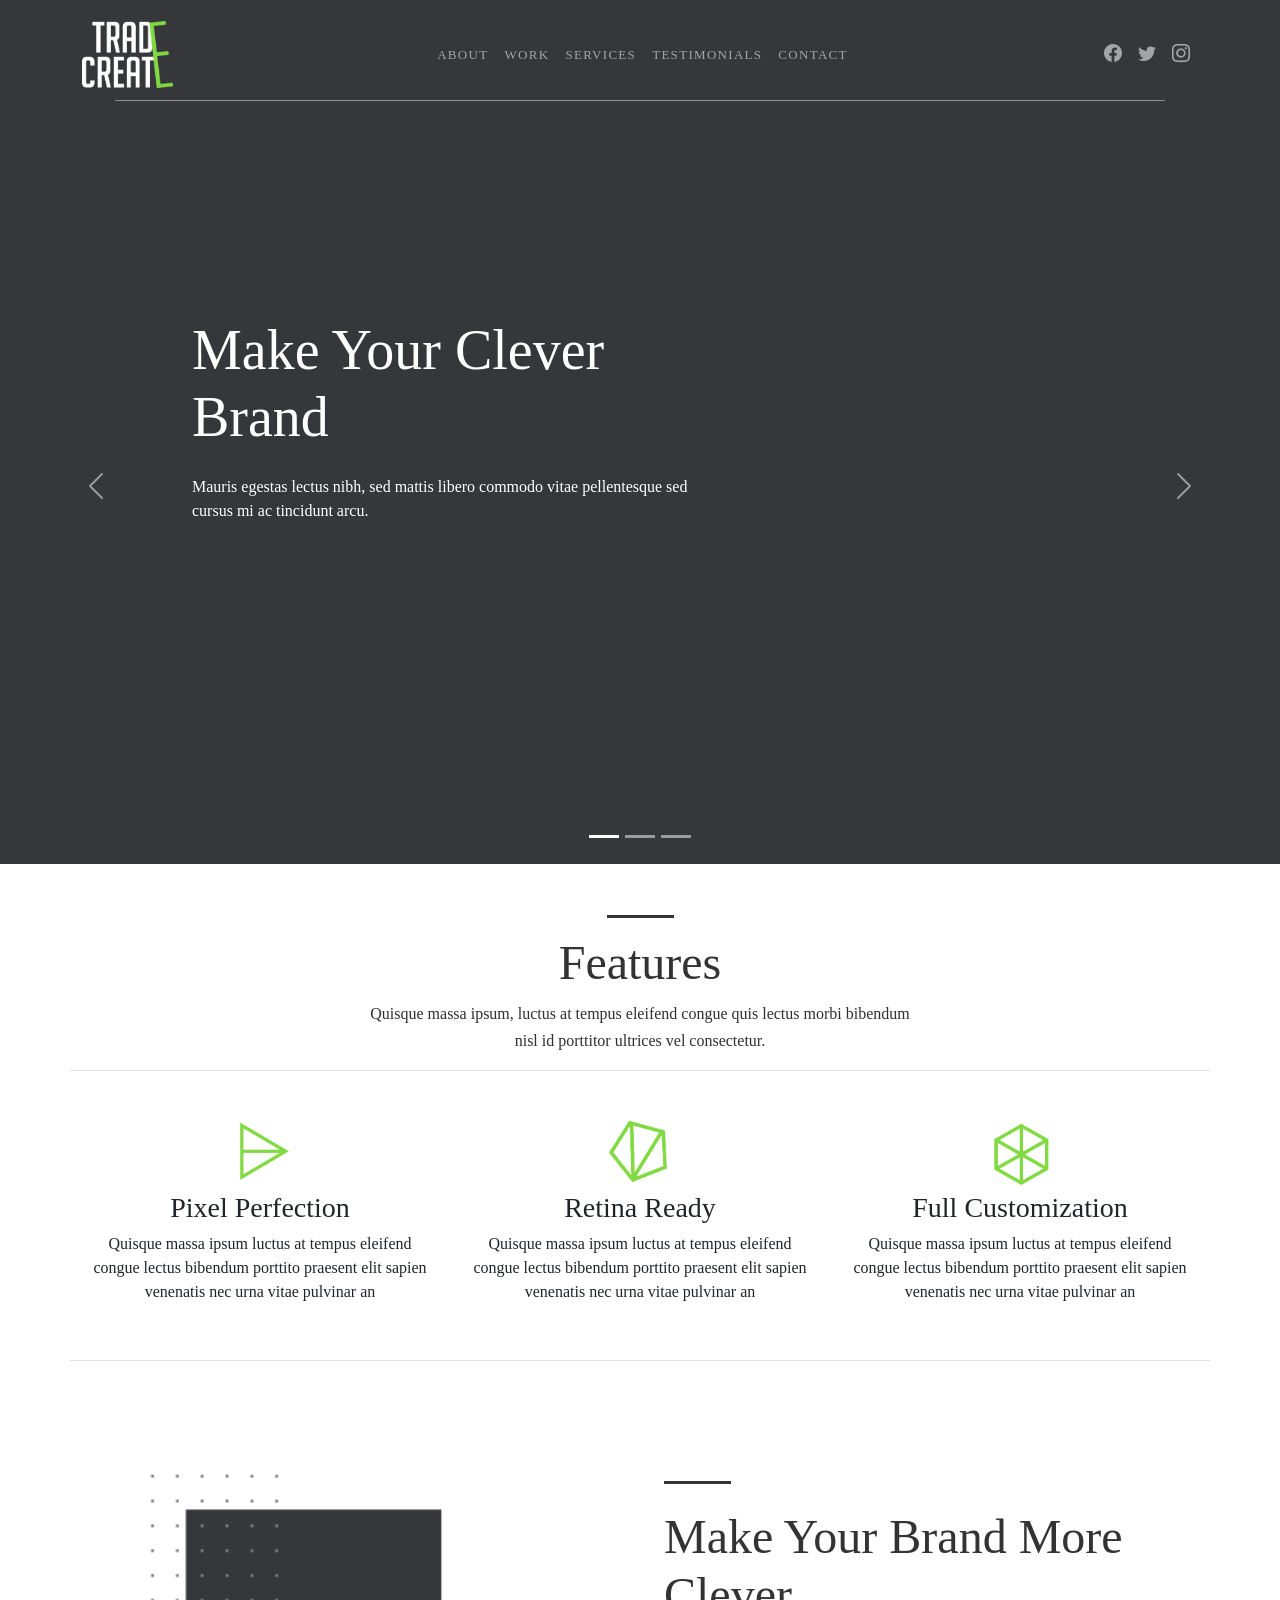
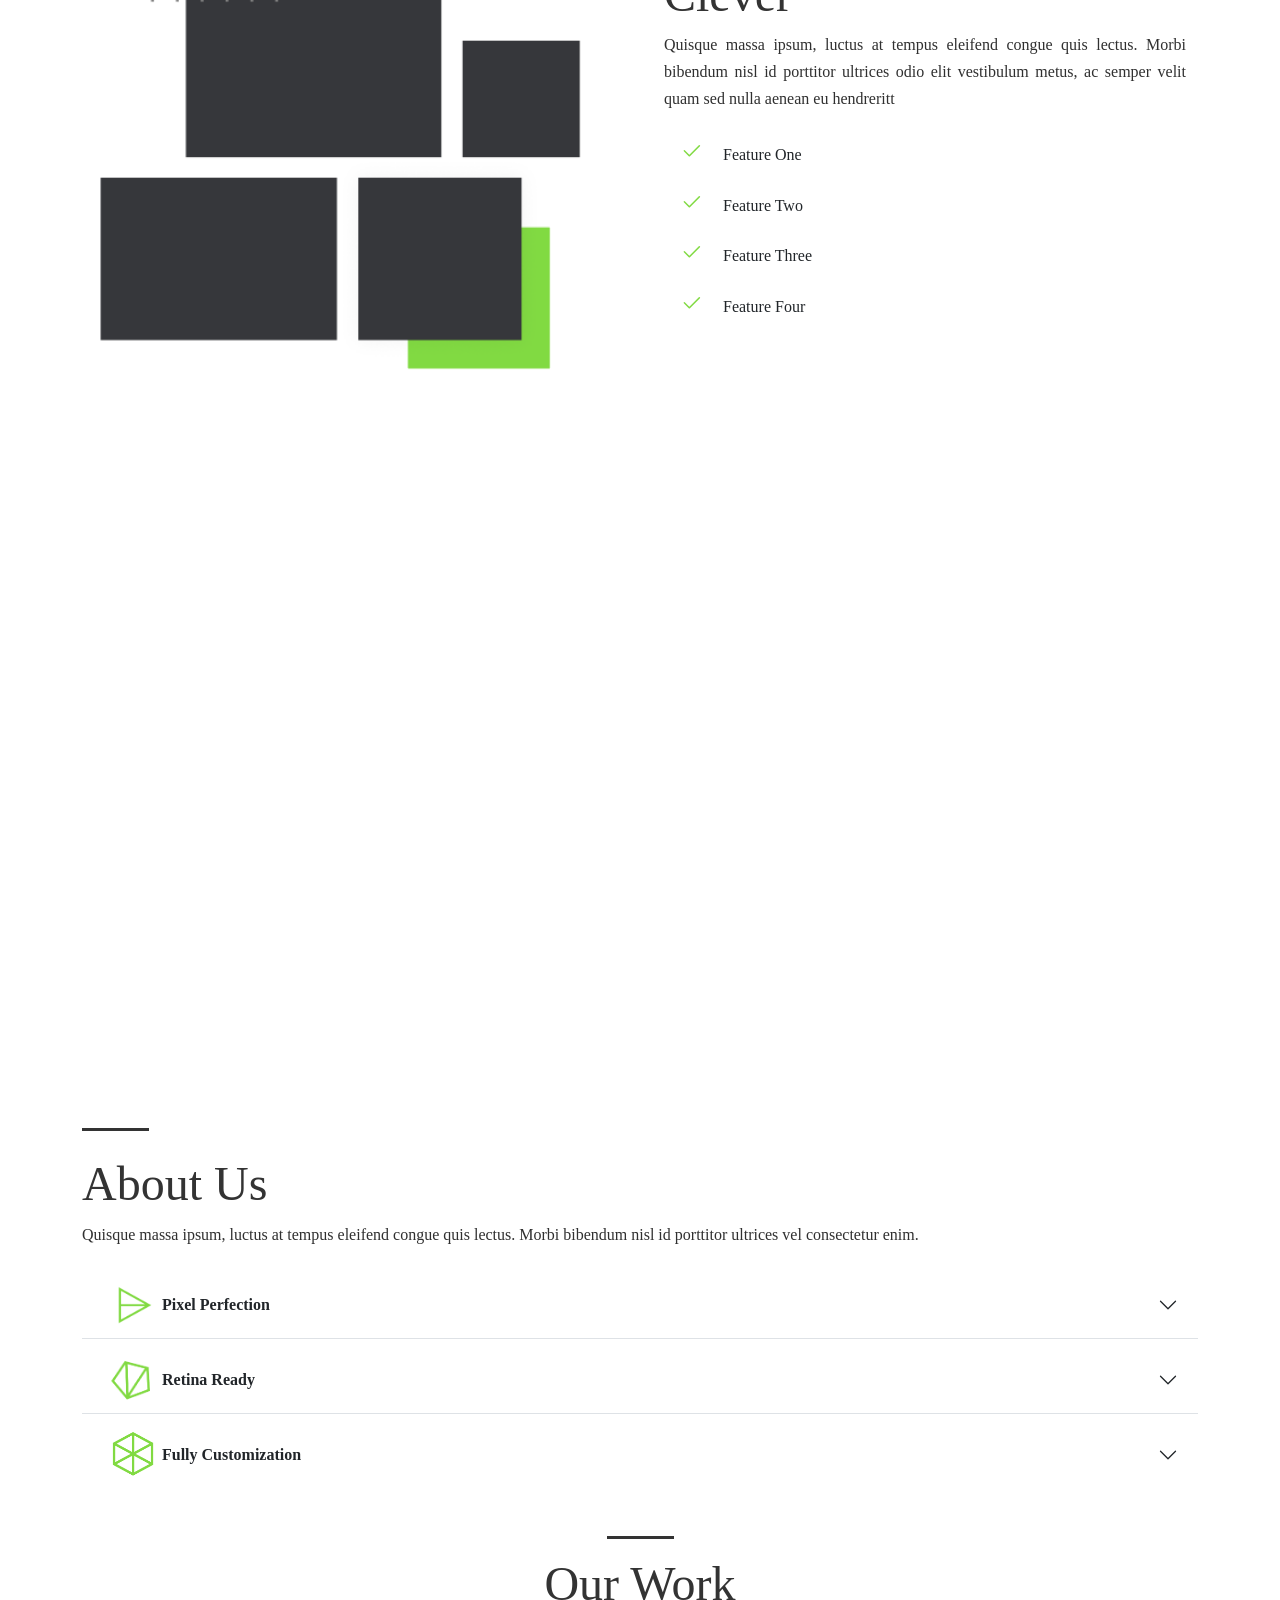
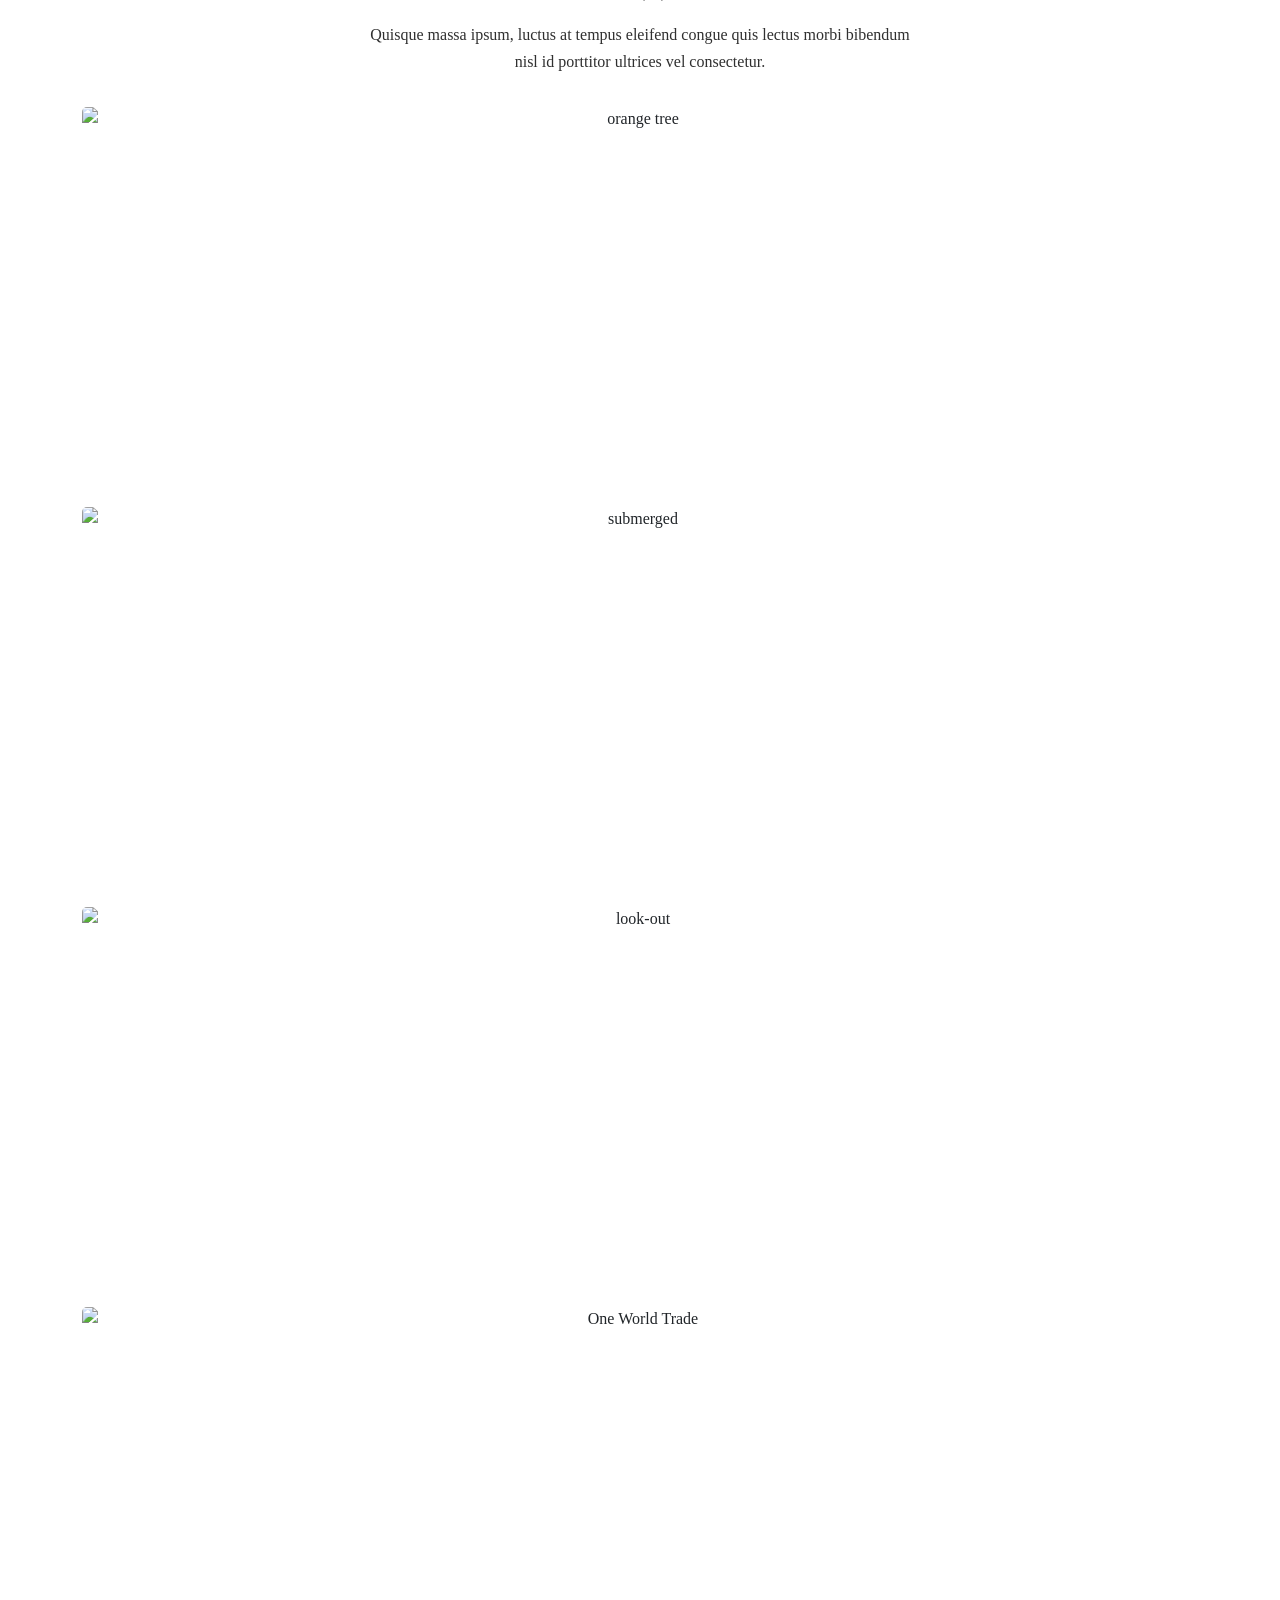
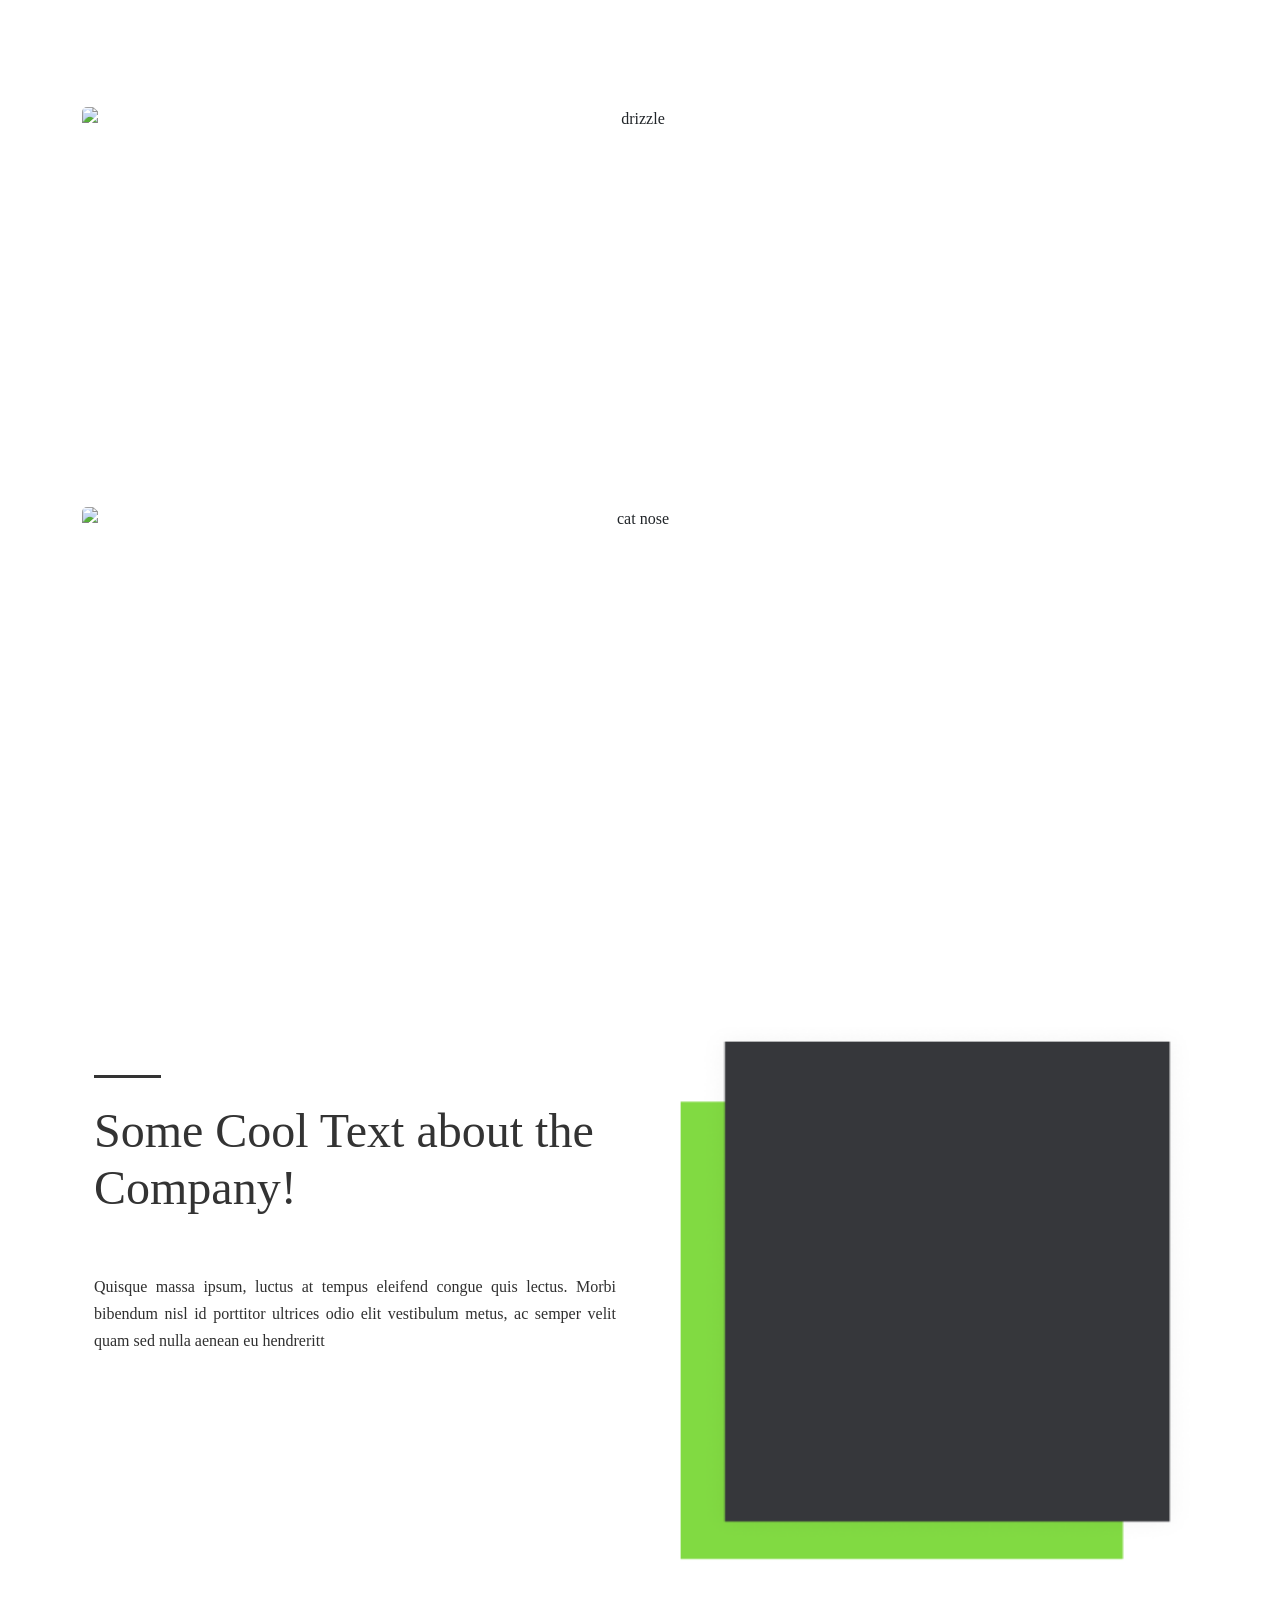
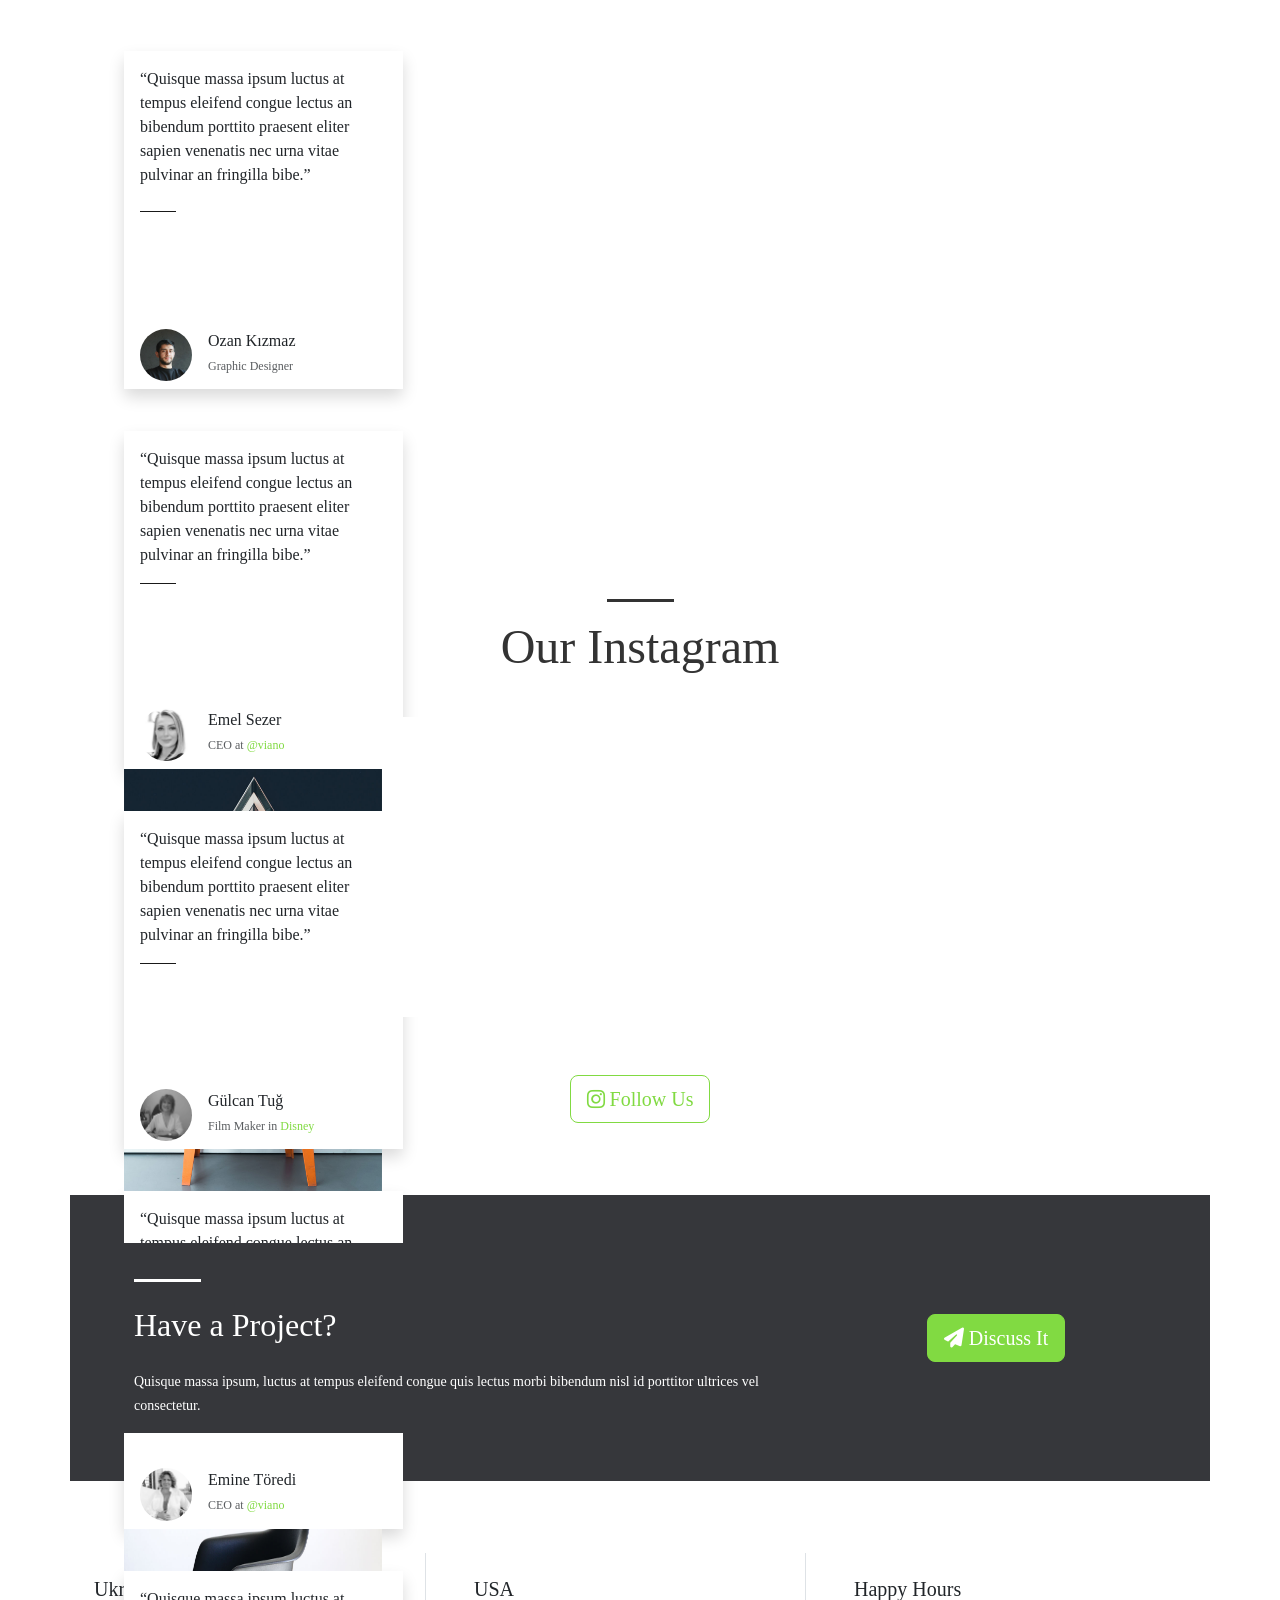
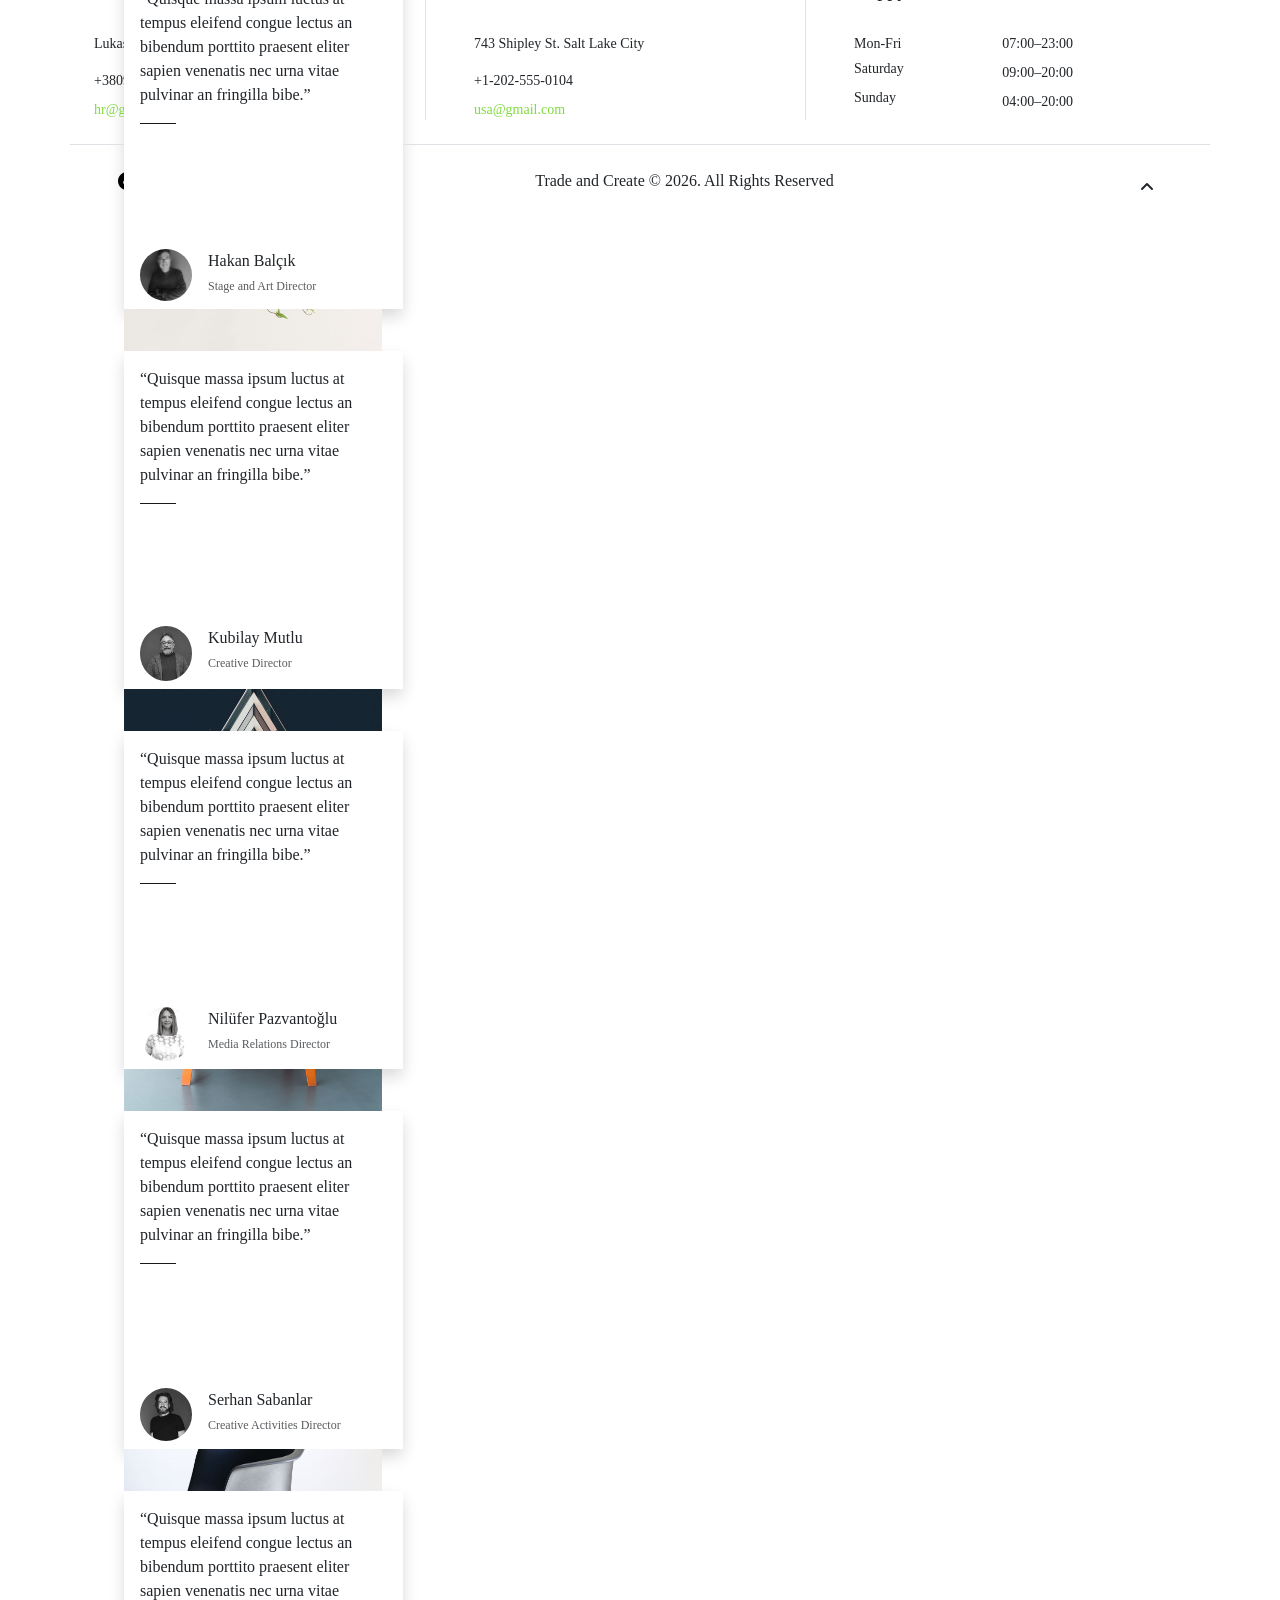
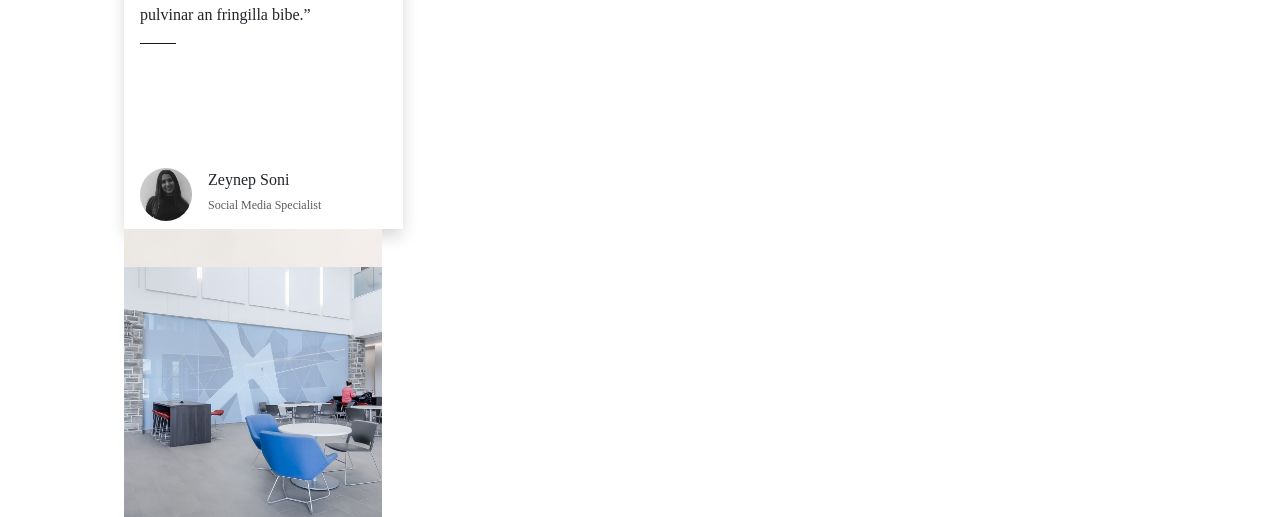
==== commit 112ea86f: "ffffff" ====
--- a/index.html
+++ b/index.html
@@ -13,7 +13,8 @@
     <!-- FAVICON -->
     <link rel="icon" type="image/png" href="/favicon/Trade and Create logo.png">
     <!-- BOOTSTRAP CDN -->
-    <link href="/css/bootstrap.css" type="text/scss" rel="stylesheet">
+    <!-- CSS only -->
+    <link href="https://cdn.jsdelivr.net/npm/bootstrap@5.1.3/dist/css/bootstrap.min.css" rel="stylesheet" integrity="sha384-1BmE4kWBq78iYhFldvKuhfTAU6auU8tT94WrHftjDbrCEXSU1oBoqyl2QvZ6jIW3" crossorigin="anonymous">
     <!-- BOOTSTRAP ICONS -->
     <link rel="stylesheet" href="https://cdn.jsdelivr.net/npm/bootstrap-icons@1.8.1/font/bootstrap-icons.css">
     <!-- FONT AWESOME CDN -->
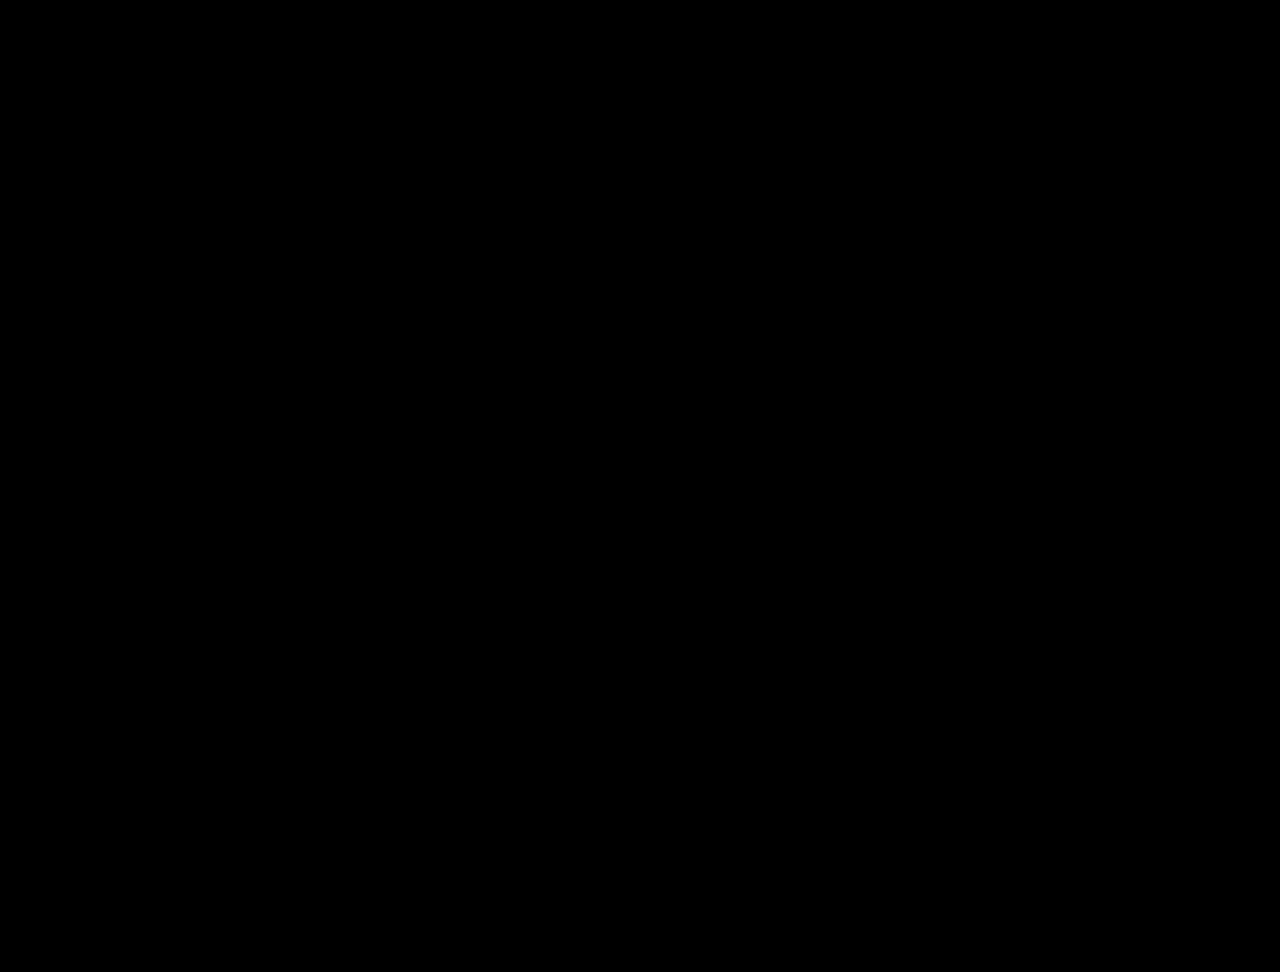
==== commit 55f95dc9: "new" ====
--- a/index.html
+++ b/index.html
@@ -1,705 +1,21 @@
 <!DOCTYPE html>
 <html lang="en">
-
 <head>
     <meta charset="UTF-8">
     <meta http-equiv="X-UA-Compatible" content="IE=edge">
     <meta name="viewport" content="width=device-width, initial-scale=1.0">
     <!-- WEBSITE INFO & TAGS -->
-    <meta name="description" content="150 words">
-    <meta name="url" content="http://www.websiteaddrress.com">
-    <meta name="owner" content="your name">
-    <meta name="keywords" content="your, tags">
+    <meta name="url" content="http://www.tradeandcreate.net">
     <!-- FAVICON -->
     <link rel="icon" type="image/png" href="/favicon/Trade and Create logo.png">
-    <!-- BOOTSTRAP CDN -->
-    <!-- CSS only -->
-    <link href="https://cdn.jsdelivr.net/npm/bootstrap@5.1.3/dist/css/bootstrap.min.css" rel="stylesheet" integrity="sha384-1BmE4kWBq78iYhFldvKuhfTAU6auU8tT94WrHftjDbrCEXSU1oBoqyl2QvZ6jIW3" crossorigin="anonymous">
-    <!-- BOOTSTRAP ICONS -->
-    <link rel="stylesheet" href="https://cdn.jsdelivr.net/npm/bootstrap-icons@1.8.1/font/bootstrap-icons.css">
-    <!-- FONT AWESOME CDN -->
-    <link rel="stylesheet" href="https://cdnjs.cloudflare.com/ajax/libs/font-awesome/6.1.1/css/all.min.css"
-        integrity="sha512-KfkfwYDsLkIlwQp6LFnl8zNdLGxu9YAA1QvwINks4PhcElQSvqcyVLLD9aMhXd13uQjoXtEKNosOWaZqXgel0g=="
-        crossorigin="anonymous" referrerpolicy="no-referrer" />
-    <!-- Flickity CSS CDN-->
-    <link rel="stylesheet" href="https://npmcdn.com/flickity@2/dist/flickity.css">
-    <!-- FONTS -->
-    <!-- OPEN SANS -->
-    <link rel="preconnect" href="https://fonts.googleapis.com">
-    <link rel="preconnect" href="https://fonts.gstatic.com" crossorigin>
-    <link
-        href="https://fonts.googleapis.com/css2?family=Open+Sans:ital,wght@0,300;0,400;0,500;0,600;0,700;0,800;1,300;1,400;1,500;1,600;1,700;1,800&display=swap"
-        rel="stylesheet">
     <!-- CSS -->
     <link rel="stylesheet" href="/css/style.css">
     <!-- TITLE -->
     <title>Trade and Create</title>
 </head>
-
 <body data-bs-spy="scroll" data-bs-target="#main-nav">
-    <!-- TODO: NAVIGATION BAR SCROLL EFFECT-->
-    <nav id="main-nav" class="py-3 navbar navbar-dark navbar-expand-md bg-darkish font-size-14">
-        <div class="container">
-            <a class="navbar-brand" href="/index.html">
-                <img src="/logo/Trade and Create logo.png" alt="The logo of Trade and Create" class="logo">
-            </a>
-            <!-- <button class="navbar-toggler" data-toggle="collapse" data-target="#navbarMenu">
-                <span class="navbar-toggler-icon"></span>
-            </button> -->
-            <button class="navbar-toggler" type="button" data-bs-toggle="collapse" data-bs-target="#navbarMenu"
-                aria-controls="navbarSupportedContent" aria-expanded="false" aria-label="Toggle navigation">
-                <span class="navbar-toggler-icon"></span>
-            </button>
-            <div class="navbar-collapse collapse text-center nav-border" id="navbarMenu">
-                <ul class="ms-auto navbar-nav neon_hover">
-                    <li class="nav-item">
-                        <a href="#about_us" class="nav-link text-uppercase">About</a>
-                    </li>
-                    <li class="nav-item">
-                        <a href="#our_work" class="nav-link text-uppercase">Work</a>
-                    </li>
-                    <li class="nav-item">
-                        <a href="#section_1" class="nav-link text-uppercase">Services</a>
-                    </li>
-                    <li class="nav-item">
-                        <a href="#appreciations" class="nav-link text-uppercase">Testimonials</a>
-                    </li>
-                    <li class="nav-item">
-                        <a href="#share" class="nav-link text-uppercase">Contact</a>
-                    </li>
-                </ul>
-                <ul class="ms-auto navbar-nav neon_icons">
-                    <li class="nav-item">
-                        <a href="https://www.facebook.com/" class="nav-link text-uppercase">
-                            <i class="bi bi-facebook"></i>
-                        </a>
-                    </li>
-                    <li class="nav-item">
-                        <a href="https://www.twitter.com" class="nav-link text-uppercase">
-                            <i class="bi bi-twitter"></i>
-                        </a>
-                    </li>
-                    <li class="nav-item">
-                        <a href="#our_instagram" class="nav-link text-uppercase">
-                            <i class="bi bi-instagram"></i>
-                        </a>
-                    </li>
-                </ul>
-            </div>
-        </div>
-    </nav>
-    <div id="nav-hr"></div>
-
-    <!-- TODO: HEADER WITH CAROUSEL -->
-
-    <div id="myCarousel" class="carousel slide" data-bs-ride="carousel">
-        <div class="carousel-indicators">
-            <button type="button" data-bs-target="#myCarousel" data-bs-slide-to="0" class="active" aria-current="true"
-                aria-label="Slide 1"></button>
-            <button type="button" data-bs-target="#myCarousel" data-bs-slide-to="1" aria-label="Slide 2"></button>
-            <button type="button" data-bs-target="#myCarousel" data-bs-slide-to="2" aria-label="Slide 3"></button>
-        </div>
-        <div class="carousel-inner">
-            <div class="carousel-item active">
-                <img src="/trash/background.png" class="d-block w-100 img-fluid" alt="...">
-                <div class="carousel-caption">
-                    <h5 class="display-4 fw-500 text-start mb-4">Make Your Clever Brand</h5>
-                    <p class="text-start">Mauris egestas lectus nibh, sed mattis libero commodo vitae pellentesque sed
-                        cursus mi ac tincidunt arcu.</p>
-                </div>
-            </div>
-            <div class="carousel-item">
-                <img src="/trash/background.png" class="d-block w-100 img-fluid" alt="...">
-                <div class="carousel-caption">
-                    <h5 class="display-4 fw-500 text-start mb-4">Second slide label</h5>
-                    <p class="text-start">Mauris egestas lectus nibh, sed mattis libero commodo vitae pellentesque sed
-                        cursus mi ac tincidunt arcu.</p>
-                </div>
-            </div>
-            <div class="carousel-item">
-                <img src="/trash/background.png" class="d-block w-100 img-fluid" alt="...">
-                <div class="carousel-caption">
-                    <h5 class="display-4 fw-500 text-start mb-4">Third slide label</h5>
-                    <p class="text-start">Mauris egestas lectus nibh, sed mattis libero commodo vitae pellentesque sed
-                        cursus mi ac tincidunt arcu.</p>
-                </div>
-            </div>
-        </div>
-        <button class="carousel-control-prev" type="button" data-bs-target="#myCarousel" data-bs-slide="prev">
-            <span class="carousel-control-prev-icon" aria-hidden="true"></span>
-            <span class="visually-hidden">Previous</span>
-        </button>
-        <button class="carousel-control-next" type="button" data-bs-target="#myCarousel" data-bs-slide="next">
-            <span class="carousel-control-next-icon" aria-hidden="true"></span>
-            <span class="visually-hidden">Next</span>
-        </button>
-    </div>
-    <div class="scroll_down">
-        <a href="#features" class="btn btn-green btn-lg rounded-0">Scroll Down</a>
-    </div>
-
-    <!-- Scroll Effect -->
-    <div data-bs-spy="scroll" data-bs-target="#main-nav" data-bs-offset="0" class="scrollspy-example" tabindex="0">
-
-        <section id="features" class="py-4 text-dark text-center">
-            <div class="container">
-                <div class="mt-4">
-                    <div id="section_hr_middle"></div>
-                    <h1 class="recommend-h1 pt-3">Features</h1>
-                    <p class="lead-custom3 w-50 mx-auto text-center">
-                        Quisque massa ipsum, luctus at tempus eleifend congue quis lectus morbi bibendum nisl id
-                        porttitor ultrices vel consectetur.
-                    </p>
-
-                    <div class="row text-center py-4 border-bottom border-top">
-                        <div class="col-md-4 mb-resp p-3 text-center">
-                            <img src="/img/perfect.png" alt="" style="width: 90px; height: 80px;">
-                            <!-- <i class="fas fa-cog fa-3x mb-2"></i> -->
-                            <h3>Pixel Perfection</h3>
-                            <p>Quisque massa ipsum luctus at tempus eleifend congue lectus bibendum porttito praesent
-                                elit sapien venenatis nec urna vitae pulvinar an</p>
-                        </div>
-                        <div class="col-md-4 mb-resp p-3 text-center">
-                            <img src="/img/2.png" alt="" style="width: 90px; height: 80px;">
-                            <!-- <i class="fas fa-cloud fa-3x mb-2"></i> -->
-                            <h3>Retina Ready</h3>
-                            <p>Quisque massa ipsum luctus at tempus eleifend congue lectus bibendum porttito praesent
-                                elit sapien venenatis nec urna vitae pulvinar an</p>
-                        </div>
-                        <div class="col-md-4 mb-resp p-3 text-center">
-                            <!-- <i class="fas fa-cart-plus fa-3x mb-2"></i> -->
-                            <img src="/img/3.png" alt="" style="width: 80px; height: 70px; margin-top: 10px;">
-                            <h3>Full Customization</h3>
-                            <p>Quisque massa ipsum luctus at tempus eleifend congue lectus bibendum porttito praesent
-                                elit sapien venenatis nec urna vitae pulvinar an</p>
-                        </div>
-                    </div>
-                </div>
-            </div>
-        </section>
-
-        <!-- TODO: SECTION 1 WITH IMG -->
-        <section class="py-5 text-left text-dark" id="section_1">
-            <div class="container">
-                <div class="row">
-                    <div class="col-sm-12 col-md-6 ml-auto">
-                        <img src="/img/big.png" alt="">
-                    </div>
-                    <div class="col-md-6 px-4 mt-5">
-                        <div id="section_hr"></div>
-                        <h1 class="recommend-h1 pt-4">Make Your Brand More Clever</h1>
-                        <p class="lead-custom2">
-                            Quisque massa ipsum, luctus at tempus eleifend congue quis lectus. Morbi bibendum nisl id
-                            porttitor ultrices odio elit vestibulum metus, ac semper velit quam sed nulla aenean eu
-                            hendreritt
-                        </p>
-                        <ul class="list-group mb-2">
-                            <li class="list-group-item" id="list-group-sp">
-                                <i class="bi bi-check2"></i> &nbsp &nbsp Feature One
-                            </li>
-                            <li class="list-group-item" id="list-group-sp">
-                                <i class="bi bi-check2"></i> &nbsp &nbsp Feature Two
-                            </li>
-                            <li class="list-group-item" id="list-group-sp">
-                                <i class="bi bi-check2"></i> &nbsp &nbsp Feature Three
-                            </li>
-                            <li class="list-group-item" id="list-group-sp">
-                                <i class="bi bi-check2"></i> &nbsp &nbsp Feature Four
-                            </li>
-                        </ul>
-                    </div>
-                </div>
-            </div>
-        </section>
-
-        <!-- TODO: VIDEO SECTION -->
-        <div class="container" id="video_section">
-            <video width="400" loop autoplay="true" muted>
-                <source src="https://fol.com.tr/wp-content/themes/folstudio/dist/img/F_High.mp4" type="video/mp4">
-            </video>
-        </div>
-
-        <!-- ABOUT US  -->
-        <section class="py-4 text-left text-dark" id="about_us">
-            <div class="container">
-                <div class="mt-5">
-                    <div id="section_hr"></div>
-                    <h1 class="recommend-h1 pt-4">About Us</h1>
-                    <p class="lead-custom2">
-                        Quisque massa ipsum, luctus at tempus eleifend congue quis lectus. Morbi bibendum nisl id
-                        porttitor ultrices vel consectetur enim.
-                    </p>
-
-                    <!-- ACCORDION -->
-                    <div class="accordion accordion-flush font-open-sans" id="accordionExample">
-                        <div class="accordion-item">
-                            <h2 class="accordion-header" id="headingOne">
-                                <button class="accordion-button collapsed fw-bold" type="button"
-                                    data-bs-toggle="collapse" data-bs-target="#collapseOne" aria-expanded="false"
-                                    aria-controls="collapseOne">
-                                    <img src="/img/perfect.png" alt="" style="width: 60px; height: 50px;">
-                                    Pixel Perfection
-                                </button>
-                            </h2>
-                            <div id="collapseOne" class="accordion-collapse collapse" aria-labelledby="headingOne"
-                                data-bs-parent="#accordionExample">
-                                <div class="accordion-body">
-                                    <strong>This is the second item's accordion body.</strong> It is hidden by default,
-                                    until the collapse plugin adds the appropriate classes that we use to style each
-                                    element. These classes control the overall appearance, as well as the showing and
-                                    hiding via CSS transitions. You can modify any of this with custom CSS or overriding
-                                    our default variables. It's also worth noting that just about any HTML can go within
-                                    the <code>.accordion-body</code>, though the transition does limit overflow.
-                                </div>
-                            </div>
-                        </div>
-
-                        <div class="accordion-item">
-                            <h2 class="accordion-header" id="headingTwo">
-                                <button class="accordion-button collapsed fw-bold" type="button"
-                                    data-bs-toggle="collapse" data-bs-target="#collapseTwo" aria-expanded="false"
-                                    aria-controls="collapseTwo">
-                                    <img src="/img/2.png" alt="" style="width: 60px; height: 50px;">
-                                    Retina Ready
-                                </button>
-                            </h2>
-                            <div id="collapseTwo" class="accordion-collapse collapse" aria-labelledby="headingTwo"
-                                data-bs-parent="#accordionExample">
-                                <div class="accordion-body">
-                                    <strong>This is the second item's accordion body.</strong> It is hidden by default,
-                                    until the collapse plugin adds the appropriate classes that we use to style each
-                                    element. These classes control the overall appearance, as well as the showing and
-                                    hiding via CSS transitions. You can modify any of this with custom CSS or overriding
-                                    our default variables. It's also worth noting that just about any HTML can go within
-                                    the <code>.accordion-body</code>, though the transition does limit overflow.
-                                </div>
-                            </div>
-                        </div>
-
-                        <div class="accordion-item">
-                            <h2 class="accordion-header" id="headingThree">
-                                <button class="accordion-button collapsed fw-bold" type="button"
-                                    data-bs-toggle="collapse" data-bs-target="#collapseThree" aria-expanded="false"
-                                    aria-controls="collapseThree">
-                                    <img src="/img/3.png" alt="" style="width: 60px; height: 50px;">
-                                    Fully Customization
-                                </button>
-                            </h2>
-                            <div id="collapseThree" class="accordion-collapse collapse" aria-labelledby="headingThree"
-                                data-bs-parent="#accordionExample">
-                                <div class="accordion-body">
-                                    <strong>This is the third item's accordion body.</strong> It is hidden by default,
-                                    until the collapse plugin adds the appropriate classes that we use to style each
-                                    element. These classes control the overall appearance, as well as the showing and
-                                    hiding via CSS transitions. You can modify any of this with custom CSS or overriding
-                                    our default variables. It's also worth noting that just about any HTML can go within
-                                    the <code>.accordion-body</code>, though the transition does limit overflow.
-                                </div>
-                            </div>
-                        </div>
-                    </div>
-
-                </div>
-            </div>
-        </section>
-
-        <!-- CAROUSEL TEST -->
-        <section class="py-4 mb-5 text-center text-dark" id="our_work">
-            <div class="container">
-                <div>
-                    <div id="section_hr_middle"></div>
-                    <h1 class="recommend-h1 pt-3 text-center">Our Work</h1>
-                    <p class="lead-custom3 w-50 mx-auto">
-                        Quisque massa ipsum, luctus at tempus eleifend congue quis lectus morbi bibendum nisl id
-                        porttitor ultrices vel consectetur.
-                    </p>
-
-                    <!-- Flickity HTML init -->
-                    <div class="carousel_work pt-3"
-                        data-flickity='{ "imagesLoaded": true, "percentPosition": false, "wrapAround": true, "autoPlay": true }'>
-                        <img class="m-custom" src="https://s3-us-west-2.amazonaws.com/s.cdpn.io/82/orange-tree.jpg"
-                            alt="orange tree" />
-                        <img class="m-custom" src="https://s3-us-west-2.amazonaws.com/s.cdpn.io/82/submerged.jpg"
-                            alt="submerged" />
-                        <img class="m-custom" src="https://s3-us-west-2.amazonaws.com/s.cdpn.io/82/look-out.jpg"
-                            alt="look-out" />
-                        <img class="m-custom" src="https://s3-us-west-2.amazonaws.com/s.cdpn.io/82/one-world-trade.jpg"
-                            alt="One World Trade" />
-                        <img class="m-custom" src="https://s3-us-west-2.amazonaws.com/s.cdpn.io/82/drizzle.jpg"
-                            alt="drizzle" />
-                        <img class="m-custom" src="https://s3-us-west-2.amazonaws.com/s.cdpn.io/82/cat-nose.jpg"
-                            alt="cat nose" />
-                    </div>
-
-                </div>
-            </div>
-        </section>
-
-
-        <section class="pt-5 pb-2 text-left text-dark" id="section_2">
-            <div class="container">
-                <div class="row">
-                    <div class="col-md-6 px-4 mt-5">
-                        <div id="section_hr"></div>
-                        <h1 class="recommend-h1 pt-4">Some Cool Text about the Company!</h1>
-                        <p class="lead-custom2 pt-5">
-                            Quisque massa ipsum, luctus at tempus eleifend congue quis lectus. Morbi bibendum nisl id
-                            porttitor ultrices odio elit vestibulum metus, ac semper velit quam sed nulla aenean eu
-                            hendreritt
-                        </p>
-                    </div>
-                    <div class="col-sm-12 col-md-6">
-                        <img src="/trash/Screenshot 2022-03-30 200941.png" alt="">
-                    </div>
-                </div>
-            </div>
-        </section>
-
-        <section class="py-4 text-center text-dark" id="appreciations">
-            <div class="container">
-                <div class="carousel_grouped"
-                    data-flickity='{ "groupCells": true, "wrapAround": true, "autoPlay": true}'>
-                    <div class="carousel_grouped-cell shadow m-4-5">
-                        <div class="card">
-                            <div class="card-body">
-                                <p class="card-text text-start mb-4">“Quisque massa ipsum luctus at tempus eleifend
-                                    congue lectus an bibendum porttito praesent eliter sapien venenatis nec urna vitae
-                                    pulvinar an fringilla bibe.”</p>
-                                <div id="section_hr_card"></div>
-                            </div>
-                            <div class="card-footer bg-white border-0">
-                                <img class="float-start img-fluid rounded-circle me-3" src="/img/person 1.jpg"
-                                    alt="Ozan's Smile" width="52px">
-                                <div class="text-start">Ozan Kızmaz <br>
-                                    <small class="text-muted">Graphic Designer</small>
-                                </div>
-                            </div>
-                        </div>
-                    </div>
-                    <div class="carousel_grouped-cell shadow m-4-5">
-                        <div class="card">
-                            <div class="card-body">
-                                <p class="card-text text-start">“Quisque massa ipsum luctus at tempus eleifend congue
-                                    lectus an bibendum porttito praesent eliter sapien venenatis nec urna vitae pulvinar
-                                    an fringilla bibe.”</p>
-                                <div id="section_hr_card"></div>
-                            </div>
-                            <div class="card-footer bg-white border-0">
-                                <img class="float-start img-fluid rounded-circle me-3" src="/img/person 2.jpg"
-                                    alt="person" width="52px">
-                                <div class="text-start">Emel Sezer <br>
-                                    <small class="text-muted">CEO at <span class="at">@viano</span></small>
-                                </div>
-                            </div>
-                        </div>
-                    </div>
-                    <div class="carousel_grouped-cell shadow m-4-5">
-                        <div class="card">
-                            <div class="card-body">
-                                <p class="card-text text-start">“Quisque massa ipsum luctus at tempus eleifend congue
-                                    lectus an bibendum porttito praesent eliter sapien venenatis nec urna vitae pulvinar
-                                    an fringilla bibe.”</p>
-                                <div id="section_hr_card"></div>
-                            </div>
-                            <div class="card-footer bg-white border-0">
-                                <img class="float-start img-fluid rounded-circle me-3" src="/img/person 3.jpeg"
-                                    alt="person" width="52px">
-                                <div class="text-start">Gülcan Tuğ <br>
-                                    <small class="text-muted">Film Maker in <span class="at">Disney</span></small>
-                                </div>
-                            </div>
-                        </div>
-                    </div>
-                    <div class="carousel_grouped-cell shadow m-4-5">
-                        <div class="card">
-                            <div class="card-body">
-                                <p class="card-text text-start">“Quisque massa ipsum luctus at tempus eleifend congue
-                                    lectus an bibendum porttito praesent eliter sapien venenatis nec urna vitae pulvinar
-                                    an fringilla bibe.”</p>
-                                <div id="section_hr_card"></div>
-                            </div>
-                            <div class="card-footer bg-white border-0">
-                                <img class="float-start img-fluid rounded-circle me-3" src="/img/person 4.jpg"
-                                    alt="person" width="52px">
-                                <div class="text-start">Emine Töredi <br>
-                                    <small class="text-muted">CEO at <span class="at">@viano</span></small>
-                                </div>
-                            </div>
-                        </div>
-                    </div>
-                    <div class="carousel_grouped-cell shadow m-4-5">
-                        <div class="card">
-                            <div class="card-body">
-                                <p class="card-text text-start">“Quisque massa ipsum luctus at tempus eleifend congue
-                                    lectus an bibendum porttito praesent eliter sapien venenatis nec urna vitae pulvinar
-                                    an fringilla bibe.”</p>
-                                <div id="section_hr_card"></div>
-                            </div>
-                            <div class="card-footer bg-white border-0">
-                                <img class="float-start img-fluid rounded-circle me-3" src="/img/person 5.jpg"
-                                    alt="person" width="52px">
-                                <div class="text-start">Hakan Balçık <br>
-                                    <small class="text-muted">Stage and Art Director</small>
-                                </div>
-                            </div>
-                        </div>
-                    </div>
-                    <div class="carousel_grouped-cell shadow m-4-5">
-                        <div class="card">
-                            <div class="card-body">
-                                <p class="card-text text-start">“Quisque massa ipsum luctus at tempus eleifend congue
-                                    lectus an bibendum porttito praesent eliter sapien venenatis nec urna vitae pulvinar
-                                    an fringilla bibe.”</p>
-                                <div id="section_hr_card"></div>
-                            </div>
-                            <div class="card-footer bg-white border-0">
-                                <img class="float-start img-fluid rounded-circle me-3" src="/img/person 6.jpg"
-                                    alt="person" width="52px">
-                                <div class="text-start">Kubilay Mutlu <br>
-                                    <small class="text-muted">Creative Director</small>
-                                </div>
-                            </div>
-                        </div>
-                    </div>
-                    <div class="carousel_grouped-cell shadow m-4-5">
-                        <div class="card">
-                            <div class="card-body">
-                                <p class="card-text text-start">“Quisque massa ipsum luctus at tempus eleifend congue
-                                    lectus an bibendum porttito praesent eliter sapien venenatis nec urna vitae pulvinar
-                                    an fringilla bibe.”</p>
-                                <div id="section_hr_card"></div>
-                            </div>
-                            <div class="card-footer bg-white border-0">
-                                <img class="float-start img-fluid rounded-circle me-3" src="/img/person 7.jpg"
-                                    alt="person" width="52px">
-                                <div class="text-start">Nilüfer Pazvantoğlu <br>
-                                    <small class="text-muted">Media Relations Director</small>
-                                </div>
-                            </div>
-                        </div>
-                    </div>
-                    <div class="carousel_grouped-cell shadow m-4-5">
-                        <div class="card">
-                            <div class="card-body">
-                                <p class="card-text text-start">“Quisque massa ipsum luctus at tempus eleifend congue
-                                    lectus an bibendum porttito praesent eliter sapien venenatis nec urna vitae pulvinar
-                                    an fringilla bibe.”</p>
-                                <div id="section_hr_card"></div>
-                            </div>
-                            <div class="card-footer bg-white border-0">
-                                <img class="float-start img-fluid rounded-circle me-3" src="/img/person 8.jpg"
-                                    alt="person" width="52px">
-                                <div class="text-start">Serhan Sabanlar <br>
-                                    <small class="text-muted">Creative Activities Director</small>
-                                </div>
-                            </div>
-                        </div>
-                    </div>
-                    <div class="carousel_grouped-cell shadow m-4-5">
-                        <div class="card">
-                            <div class="card-body">
-                                <p class="card-text text-start">“Quisque massa ipsum luctus at tempus eleifend congue
-                                    lectus an bibendum porttito praesent eliter sapien venenatis nec urna vitae pulvinar
-                                    an fringilla bibe.”</p>
-                                <div id="section_hr_card"></div>
-                            </div>
-                            <div class="card-footer bg-white border-0">
-                                <img class="float-start img-fluid rounded-circle me-3" src="/img/person 9.png"
-                                    alt="person" width="52px">
-                                <div class="text-start">Zeynep Soni <br>
-                                    <small class="text-muted">Social Media Specialist</small>
-                                </div>
-                            </div>
-                        </div>
-                    </div>
-                </div>
-            </div>
-        </section>
-        <!-- Flickity HTML init -->
-
-        <section class="py-4 text-center text-dark" id="our_instagram">
-            <div class="container">
-                <div>
-                    <div id="section_hr_middle"></div>
-                    <h1 class="recommend-h1 pt-3 text-center">Our Instagram</h1>
-                </div>
-
-                <!-- Flickity HTML init -->
-                <div class="carousel-insta m-4-5"
-                    data-flickity='{ "groupCells": true, "wrapAround": true, "autoPlay": true}'>
-                    <div class="carousel-cell-insta me-5">
-                        <img src="/images/work-1.jpg" alt="">
-                    </div>
-                    <div class="carousel-cell-insta me-5">
-                        <img src="/images/work-2.jpg" alt="">
-                    </div>
-                    <div class="carousel-cell-insta me-5">
-                        <img src="/images/work-3.jpg" alt="">
-                    </div>
-                    <div class="carousel-cell-insta me-5">
-                        <img src="/images/work-4.jpg" alt="">
-                    </div>
-                    <div class="carousel-cell-insta me-5">
-                        <img src="/images/work-5.jpg" alt="">
-                    </div>
-                    <div class="carousel-cell-insta me-5">
-                        <img src="/images/work-6.jpg" alt="">
-                    </div>
-                    <div class="carousel-cell-insta me-5">
-                        <img src="/images/work-1.jpg" alt="">
-                    </div>
-                    <div class="carousel-cell-insta me-5">
-                        <img src="/images/work-2.jpg" alt="">
-                    </div>
-                    <div class="carousel-cell-insta me-5">
-                        <img src="/images/work-3.jpg" alt="">
-                    </div>
-                    <div class="carousel-cell-insta me-5">
-                        <img src="/images/work-4.jpg" alt="">
-                    </div>
-                    <div class="carousel-cell-insta me-5">
-                        <img src="/images/work-5.jpg" alt="">
-                    </div>
-                    <div class="carousel-cell-insta me-5">
-                        <img src="/images/work-6.jpg" alt="">
-                    </div>
-                </div>
-
-                <a href="https://www.instagram.com/tradeandcreate/" class="btn btn-outline-green btn-lg mt-3">
-                    <i class="bi bi-instagram"></i> Follow Us</a>
-            </div>
-        </section>
-
-        <section class="container my-5 p-5" id="share">
-            <div class="row">
-                <div class="col-md-8">
-                    <div class="card">
-                        <div class="card-body">
-                            <div id="section_hr"></div>
-                            <h2 class="pt-4 pb-3 card-title">Have a Project?</h2>
-                            <small class="card-text">Quisque massa ipsum, luctus at tempus eleifend congue quis lectus
-                                morbi bibendum nisl id porttitor ultrices vel consectetur.</small>
-                        </div>
-                    </div>
-                </div>
-                <div class="col-md-4 d-flex justify-content-center align-items-center">
-                    <button class="btn btn-green btn-lg">
-                        <i class="fa-solid fa-paper-plane"></i> Discuss It
-                    </button>
-                </div>
-            </div>
-        </section>
-
-        <section id="contacts" class="container">
-            <div class="row">
-                <div class="col-md-4 p-4">
-                    <div class="border-end">
-                        <h5 class="py-4">Ukraine</h5>
-                        <address>Lukashevicha N. Ul., bld. 19, Kiev</address>
-                        <a class="d-block pb-2 text-decoration-none text-dark"
-                            href="tel:+380931122334">+380931122334</a>
-                        <a href="mailto:hr@gmail.com">hr@gmail.com</a>
-                    </div>
-                </div>
-                <div class="contacts_hr"></div>
-                <div class="col-md-4 p-4">
-                    <div class="border-end">
-                        <h5 class="py-4">USA</h5>
-                        <address>743 Shipley St.
-                            Salt Lake City
-                        </address>
-                        <a class="d-block pb-2 text-decoration-none text-dark"
-                            href="tel:+1-202-555-0104">+1-202-555-0104</a>
-                        <a href="mailto:usa@gmail.com">usa@gmail.com</a>
-                    </div>
-                </div>
-                <div class="contacts_hr"></div>
-                <div class="col-md-4 p-4">
-                    <div>
-                        <h5 class="py-4">Happy Hours</h5>
-                        <div class="row">
-                            <div class="col-5">
-                                <div class="pb-1">Mon-Fri</div>
-                                <div class="pb-2">Saturday</div>
-                                <div>Sunday</div>
-                            </div>
-                            <div class="col-7">
-                                <div class="pb-2">07:00–23:00</div>
-                                <div class="pb-2">09:00–20:00</div>
-                                <div>04:00–20:00</div>
-                            </div>
-                        </div>
-                    </div>
-                </div>
-            </div>
-        </section>
-
-    </div> <!-- End of Scroll -->
-    <footer class="container py-4 px-5 border-top">
-        <div class="row">
-            <div class="col-sm-4 footer-icons">
-                <a href="https://www.facebook.com/">
-                    <i class="bi bi-facebook"></i>
-                </a>
-                <a href="https://www.twitter.com">
-                    <i class="bi bi-twitter ms-3"></i>
-                </a>
-                <a href="https://www.instagram.com/tradeandcreate/">
-                    <i class="bi bi-instagram ms-3"></i>
-                </a>
-            </div>
-            <div id="footer_title" class="col-sm-5 text-center">Trade and Create &copy; <span id="year"></span>. All
-                Rights Reserved</div>
-            <div class="col-sm-3 arrow">
-                <a href="#main-nav">
-                    <i class="fa-solid fa-angle-up float-end mt-1 btn btn-outline-dark rounded-circle"
-                        style="padding: 6px 8px;">
-                    </i>
-                </a>
-            </div>
-        </div>
-    </footer>
-
-    <!-- <div data-bs-spy="scroll" data-bs-target="#main-nav" data-bs-offset="0" class="scrollspy-example" tabindex="0">
-        <h4 id="about">First heading</h4>
-        <p>Lorem, ipsum dolor sit amet consectetur adipisicing elit. Earum expedita repellendus, esse eveniet enim atque rerum. Placeat magni nihil labore id provident illum doloribus voluptas vel, delectus ab iure neque optio. Quibusdam eum aliquam nostrum qui veritatis atque iure facilis.</p>
-        <h4 id="work">Second heading</h4>
-        <p>Lorem ipsum dolor sit amet consectetur adipisicing elit. Nesciunt nemo saepe commodi ad totam corrupti sit, at, dicta omnis odio officiis cupiditate quas perferendis, hic aliquam veniam. Unde architecto iure optio magnam amet voluptate, voluptatum doloribus aliquid. Vel, quas maiores.</p>
-        <h4 id="services">Third heading</h4>
-        <p>Lorem ipsum dolor sit amet consectetur adipisicing elit. Sint accusantium animi quia quam porro tenetur itaque excepturi nostrum. Fugit suscipit, tempore incidunt inventore non a dicta ut consectetur unde cum, magnam modi eligendi, odio distinctio qui neque provident accusamus iure!</p>
-        <h4 id="testimonials">Fourth heading</h4>
-        <p>Lorem ipsum dolor sit amet consectetur, adipisicing elit. Omnis, vel! Nisi beatae laboriosam, nulla architecto hic, veritatis nihil esse corrupti, consectetur sapiente eos? Alias fuga sapiente voluptatem laudantium, debitis obcaecati ipsum inventore? Maiores, labore alias? Dignissimos vero repellendus provident debitis.</p>
-        <h4 id="contact">Fifth heading</h4>
-        <p>Lorem ipsum dolor sit amet consectetur adipisicing elit. Cumque, necessitatibus commodi reiciendis aspernatur animi asperiores, quasi harum unde maxime dolorem voluptatem sed temporibus deserunt quod accusamus amet dolorum quam doloribus architecto. Nemo repellat aliquam cum consectetur neque. Consequatur, autem atque.</p>
-    </div> -->
-
-
-    <!-- JavaScript CDN -->
-    <script src="https://cdn.jsdelivr.net/npm/bootstrap@5.1.3/dist/js/bootstrap.bundle.min.js"
-        integrity="sha384-ka7Sk0Gln4gmtz2MlQnikT1wXgYsOg+OMhuP+IlRH9sENBO0LRn5q+8nbTov4+1p"
-        crossorigin="anonymous"></script>
-    <!-- jQuery CDN -->
-    <script src="https://code.jquery.com/jquery-3.6.0.min.js"
-        integrity="sha256-/xUj+3OJU5yExlq6GSYGSHk7tPXikynS7ogEvDej/m4=" crossorigin="anonymous"></script>
-    <!-- Flickity JS CDN -->
-    <script src="https://npmcdn.com/flickity@2/dist/flickity.pkgd.js"></script>
-
-    <script>
-        // Get the current year for the copyright
-        $('#year').text(new Date().getFullYear());
-
-        // Scroll Spy
-        var scrollSpy = new bootstrap.ScrollSpy(document.body, {
-            target: '#main-nav'
-        })
-
-        // Carousel
-        var myCarousel = document.querySelector('#myCarousel')
-        var carousel = new bootstrap.Carousel(myCarousel, {
-            interval: 4000,
-            wrap: true
-        })
-    </script>
+        <video loop autoplay="true">
+            <source src="/video/intro.mp4" type="video/mp4">
+        </video>
 </body>
-
 </html>
--- a/css/style.css
+++ b/css/style.css
@@ -1,512 +1,44 @@
 body {
-    position: relative;
-    font-family: "Poppins" !important;
-  }
-  
-.logo {
-  width: 91px;
-  height: 67px;
+  position: relative;
+  margin: 0px;
+  padding: 0px;
+  overflow: hidden;
+  background-color: black;
 }
 
-@font-face {
-  font-family: Circular Font Std;
-  src: url(/fonts/circular-std-medium-500.ttf);
+video{
+  height: 100vh;
+  transform: scale(1.16);
+  overflow: hidden;
+  object-fit: none !important;
+  margin: 0px;
+  padding: 0px;
 }
 
-/* .font-circular {
-  font-family: Circular Font Std;
-}
-
-.font-roboto {
-  font-family: "Roboto", sans-serif;
-}
-
-.font-open-sans {
-  font-family: "Open Sans", sans-serif;
-} */
-
-.font-size-14 {
-  font-size: 14px;
-  border-bottom: 1px solid #ccc;
-}
-
-.bg-darkish {
-  background-color: #36373b;
-}
-
-
-/* The beginning of A Hover Effects */
-
-#main-nav ul.neon_icons li a:hover, #main-nav ul.neon_hover li a {
-  color: rgba(255, 255, 255, 0.55);
-  text-decoration: none;
-  letter-spacing: .1em;
-  text-transform: uppercase;
-  font-size: 13px;  
-  font-weight: 400;
-  position: relative;
-  /* padding: 10px 10px; */
-  font-family: 'Poppins';
-  -webkit-transition: 0.3s;
-  -o-transition: 0.3s;
-  transition: 0.3s;
-}
-
-#main-nav ul.neon_hover li a:after {
-  content: "";
-  position: absolute;
-  height: 2px;
-  bottom: 7px;
-  left: 10px;
-  right: 10px;
-  background-color: #81da42;
-  visibility: hidden;
-  -webkit-transform: scaleX(0);
-  -moz-transform: scaleX(0);
-  -ms-transform: scaleX(0);
-  -o-transform: scaleX(0);
-  transform: scaleX(0);
-  -webkit-transition: all 0.3s cubic-bezier(0.175, 0.885, 0.32, 1.275);
-  -moz-transition: all 0.3s cubic-bezier(0.175, 0.885, 0.32, 1.275);
-  -ms-transition: all 0.3s cubic-bezier(0.175, 0.885, 0.32, 1.275);
-  -o-transition: all 0.3s cubic-bezier(0.175, 0.885, 0.32, 1.275);
-  transition: all 0.3s cubic-bezier(0.175, 0.885, 0.32, 1.275);
-}
-
-#main-nav ul.neon_icons li a:hover, #main-nav ul.neon_hover li a:hover {
-  text-decoration: none;
-  color: #ffffff;
-  text-shadow: 0 0 5px #77c53e, 0 0 10px #ffffff, 0 0 15px #81da42, 0 0 20px #81da42;
-  font-weight: 600;
-}
-
-
-#main-nav ul.neon_icons li a:hover, #main-nav ul.neon_hover li a:hover, #main-nav ul.neon_hover li a:active, #main-nav ul.neon_hover li a:focus {
-  color: #81da42;
-  outline: none;
-  text-decoration: none !important;
-}
-
-#main-nav ul.neon_icons li a:hover, #main-nav ul.neon_hover li a:hover, #main-nav ul li a:focus {
-  color: #fff;
-  text-decoration: underline;
-}
-
-#main-nav ul.neon_hover li a:active, #main-nav ul.neon_hover li a:hover {
-  outline: 0;
-}
-
-#main-nav ul.neon_hover li a:hover:after {
-  visibility: visible;
-  -webkit-transform: scaleX(1);
-  -moz-transform: scaleX(1);
-  -ms-transform: scaleX(1);
-  -o-transform: scaleX(1);
-  transform: scaleX(1);
-}
-
-/* The end of A Hover Effects */
-
-.bi-facebook,
-.bi-twitter,
-.bi-instagram {
-  font-size: 18px;
-}
-
-#nav-hr {
-  border-top: 1px solid #8e8f91;
-  width: 82%;
-  display: block;
-  margin: 0px auto;
-  padding: 0;
-  position: relative;
-  top: -10px;
-}
-
-.carousel {
-  position: relative;
-  top: -3px;
-}
-
-.carousel-item img {
-  height: 90vh;
-}
-
-.fw-500 {
-  font-weight: 500;
-}
-
-.carousel-caption {
-  position: absolute;
-  top: 25%;
-  width: 40%;
-}
-
-#section_1 img {
+video, video source {
   width: 100%;
 }
 
-#list-group-sp {
-  border: none !important;
+/* @media (max-width: 768px) {
 }
 
-.bi-check2 {
-  font-size: 23px;
-  color: #81da42;
-}
+@media (max-width: 765px) {
+} */
 
-.lead-custom2 {
-  opacity: 0.9 !important;
-  font-size: 16px !important;
-  color: #1a1a1a;
-  line-height: 27px !important;
-  text-align: justify;
-}
-
-.lead-custom3 {
-  opacity: 0.9 !important;
-  font-size: 16px !important;
-  color: #1a1a1a;
-  line-height: 27px !important;
-  text-align: center;
-}
-
-#section_hr {
-  border-bottom: 3px solid #333;
-  width: 67px;
-}
-
-.recommend-h1 {
-  font-size: 48px;
-  color: #333;
-}
-
-.accordion-button:not(.collapsed) {
-  /* background-color: #f1f1f1; */
-  background-color: #fff;
-  color: #1a1a1a;
-  box-shadow: none !important;
-}
-
-.accordion-button {
-  box-shadow: none !important;
-  padding-bottom: 8px;
-}
-
-.accordion-body {
-  /* background-color: #f1f1f1; */
-  background-color: #fff;
-  padding-top: 0px !important;
-  padding-left: 80px !important;
-}
-
-#video_section video {
-  width: 100%;
-  transition: 1s all ease;
-}
-
-#video_section video:hover {
-  transform: scale(1.209);
-}
-
-/* Flickity */
-
-* {
-  box-sizing: border-box;
-}
-
-.carousel_work {
-  background: #fff;
-}
-
-.carousel_work img {
-  display: block;
-  height: 200px;
-  border-radius: 5px;
-}
-
-@media screen and (min-width: 768px) {
-  .carousel_work img {
-    height: 400px;
-  }
-}
-/* The end of Flickity */
-
-#section_hr_middle {
-  border-bottom: 3px solid #333;
-  width: 67px;
-  margin: 0px auto;
-}
-
-.m-custom {
-  margin-right: 10px !important;
-}
-
-/* Grouped Flickity */
-
-.carousel_grouped {
-  background: #fff;
-  height: 500px;
-}
-
-.carousel_grouped-cell {
-  width: 25%;
-  height: 338px;
-  margin-right: 10px;
-  border-radius: 5px;
-}
-
-.card {
-  border-radius: 0;
-  border: 0;
-  height: 100%;
-}
-
-#appreciations {
-  font-family: "Poppins";
-}
-
-.m-4-5 {
-  margin: 42px !important;
-}
-
-#section_hr_card {
-  border-top: 1px solid #191919 !important;
-  width: 36px;
-  /* margin: 67px auto 0px; */
-}
-
-#section_2 img {
-  height: 550px;
-  width: 100%;
-}
-
-#appreciations small {
-  font-size: 12px;
-}
-
-#appreciations .flickity-button {
-  background-color: transparent !important;
-}
-
-/* The beginning of Carousel Insta */
-
-.carousel-insta {
-  background: #fff;
-  height: 300px;
-}
-
-.at {
-  color: #81da42;
-  cursor: pointer;
-}
-
-#our_instagram .flickity-button {
-  display: none;
-}
-
-#our_instagram .btn-outline-green {
-  color: #81da42;
-  border-color: #81da42;
-}
-
-#our_instagram .btn-outline-green:hover {
-  color: #fff;
-  background-color: #81da42;
-  border-color: #81da42;
-}
-
-#our_instagram .btn:focus {
-  outline: 0;
-  box-shadow: 0 0 20px #81da42 !important;
-}
-
-.btn-green {
-  background-color: #81da42;
-  border-color: #81da42;
-  color: #fff;
-}
-
-.btn-green:hover {
-  color: #fff;
-  background-color: #77c53e;
-  border-color: #77c53e;
-}
-
-#share .btn:focus {
-  outline: 0;
-  box-shadow: 0 0 20px #81da42 !important;
-}
-
-.scroll_down  .btn:focus {
-  outline: 0;
-  box-shadow: 0 0 20px #81da42 !important;
-}
-
-.scroll_down .btn-green:hover {
-  outline: 0;
-  box-shadow: 0 0 20px #81da42 !important;
-}
-
-.scroll_down {
-  margin: 0px auto;
-  text-align: center;
-  position: relative;
-  bottom: 30vh;
-  display: none;
-}
-
-.carousel-cell-insta {
-  width: 25%;
-  height: 250px;
-  background-color: #fff;
-}
-
-.carousel-cell-insta img {
-  width: 100%;
-  height: 100%;
-}
-
-
-#share, #share .card, #share .card-body {
-  color: #fff;
-  background-color: #36373b;
-}
-
-#share #section_hr {
-  padding-top: 20px;
-  border-color: #fff;
-}
-
-#contacts a[href^="mailto"] {
-  text-decoration: none;
-  color: #81da42;
-}
-
-#contacts:not(h5) {
-  font-size: 14px !important;
-}
-
-#contacts .contacts_hr {
-  width: 80%;
-  border-bottom: 1px solid #dee2e6;
-  margin: 0px auto;
-  display: none;
-}
-
-footer a {
-  text-decoration: none !important;
-  color: initial;
-}
-
-.arrow i:hover {
-  box-shadow: 0 0 20px black;
-}
-
-footer .arrow .btn-outline-dark {
-  border: 0 !important;
-}
-
-.footer-icons a:last-child:hover {
-  color: #dd2a7b;
-}
-
-@media (max-width: 768px) {
-  .carousel-caption {
-    top: 25%;
+@media (max-width: 1025px) {
+  video {
+    transform: scale(1);
   }
 }
 
-@media (max-width: 765px) {
-  #nav-hr {
-    display: none;
-  }
-  .logo {
-    width: 46px;
-    height: 36px;
-  }
-  .lead-custom2 {
-    text-align: left;
-  }
-  #about_us {
-    padding-left: 8px;
-    padding-right: 8px;
-  }
-  .carousel_grouped-cell {
-    width: 65%;
-  }
-  #section_2 img {
-    height: 100%;
-    width: 100%;
-  }
-  #contacts .col-md-4 div:not(.contacts_hr) {
-    border: 0 !important;
-  }
-  /* #contacts .col-md-4 div:not(:last-child) {
-    border-bottom: 1px solid #dee2e6 !important;
-  } */
-  .carousel-cell-insta {
-    width: 90%;
-    margin-right: 10px !important;
-    /* height: 80%; */
-  }
-  #contacts .contacts_hr {
-    display: block;
-  }
-}
-
-@media (max-width: 1025px) {
-  .scroll_down {
-    display: block;
-  }
-}
-
-@media (max-width: 576px) {
-  .carousel-caption {
-    top: 20%;
-    width: auto;
-  }
-  .lead-custom3 {
-    width: 100% !important;
-  }
-  .arrow {
-    /* display: none; */
-    text-align: center;
-  }
-  .arrow i {
-    float: none !important;
-  }
-  .arrow::after {
-    content: 'Go Up!';
-    display: block;
-  }
-  footer .footer-icons {
-    text-align: center !important;
-  }
+/* @media (max-width: 576px) {
 }
 
 @media (max-width: 575px) {
-  #footer_title {
-    margin-top: 20px;
-  }
-  #share .btn-green {
-    margin-top: 15px;
-  }
 }
 
 @media (max-width: 320px) {
-  .scroll_down {
-    bottom: 20vh;
-  }
 }
 
 @media (max-width: 1440px) {
-  .carousel-item img {
-    height: 84vh;
-  }
-}
-
-#page-header {
-  background-color: #36373b;
-  height: 586px;
-}+} */
